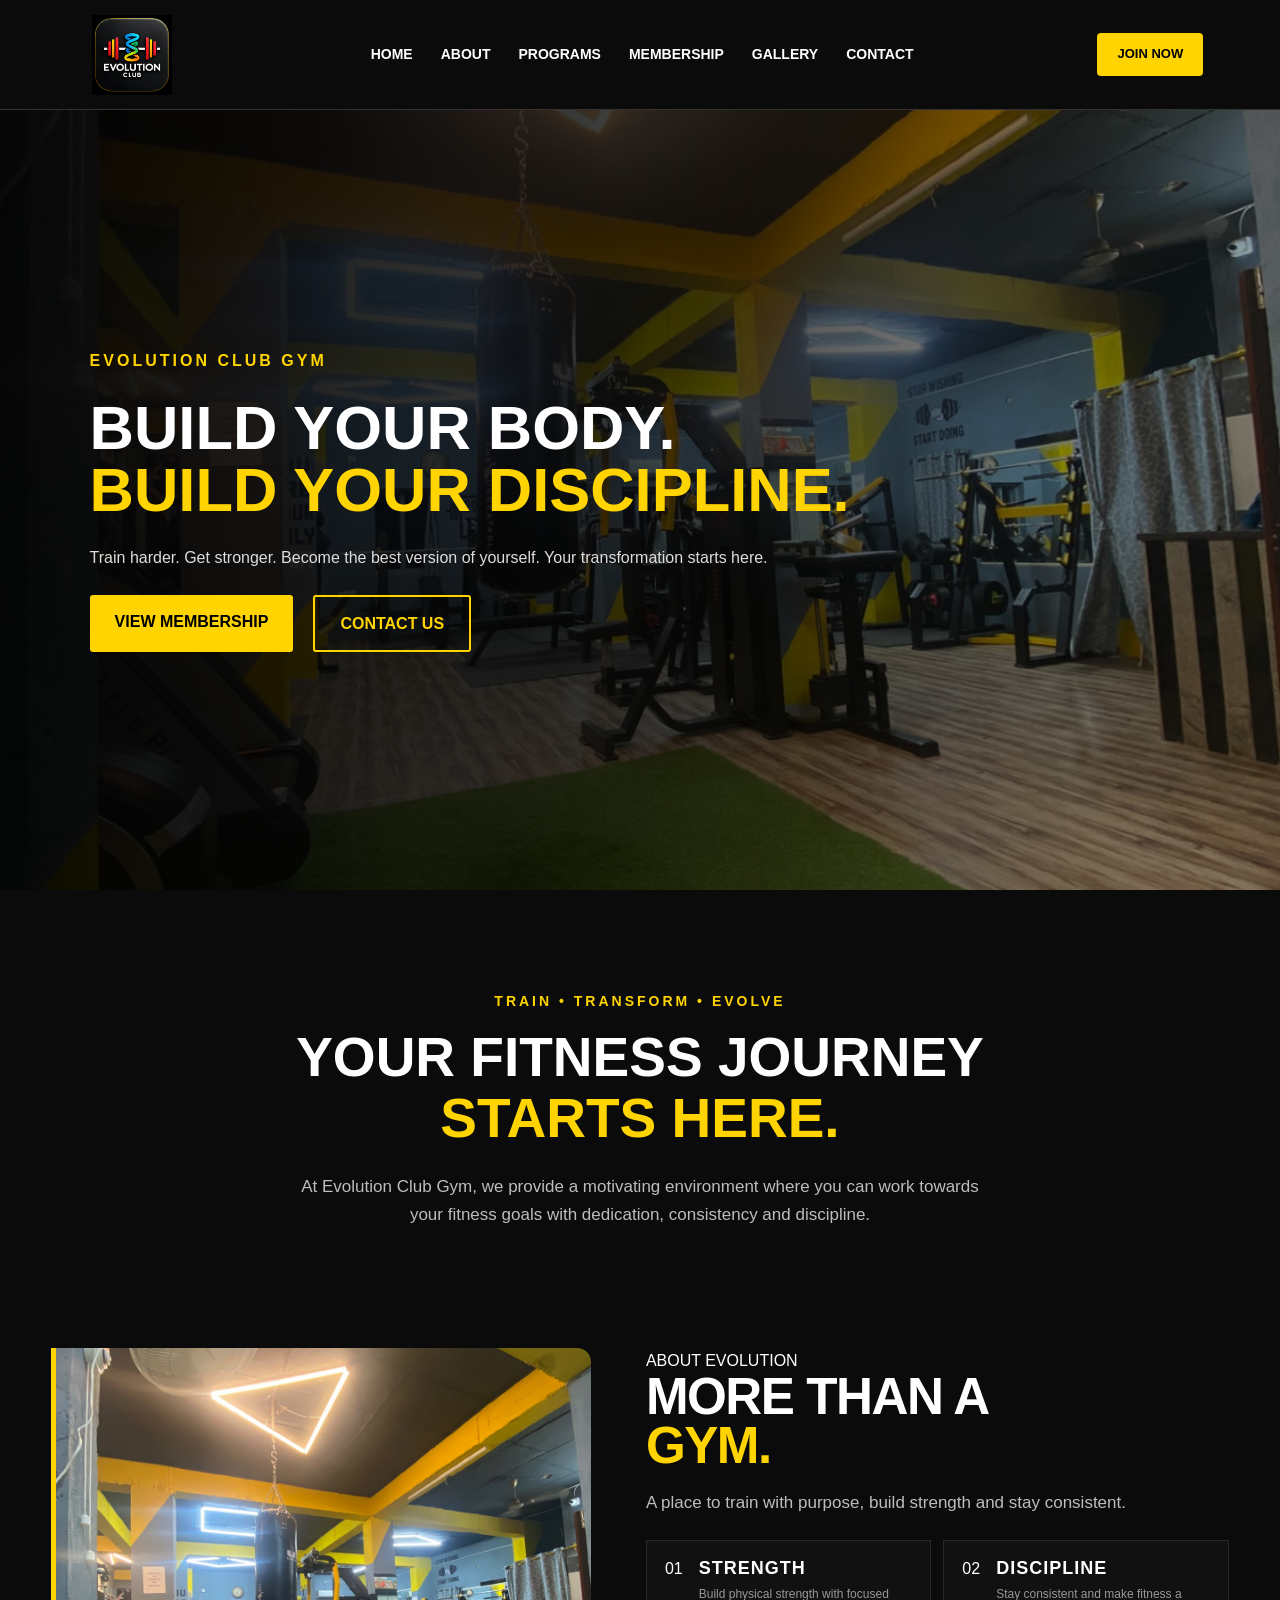
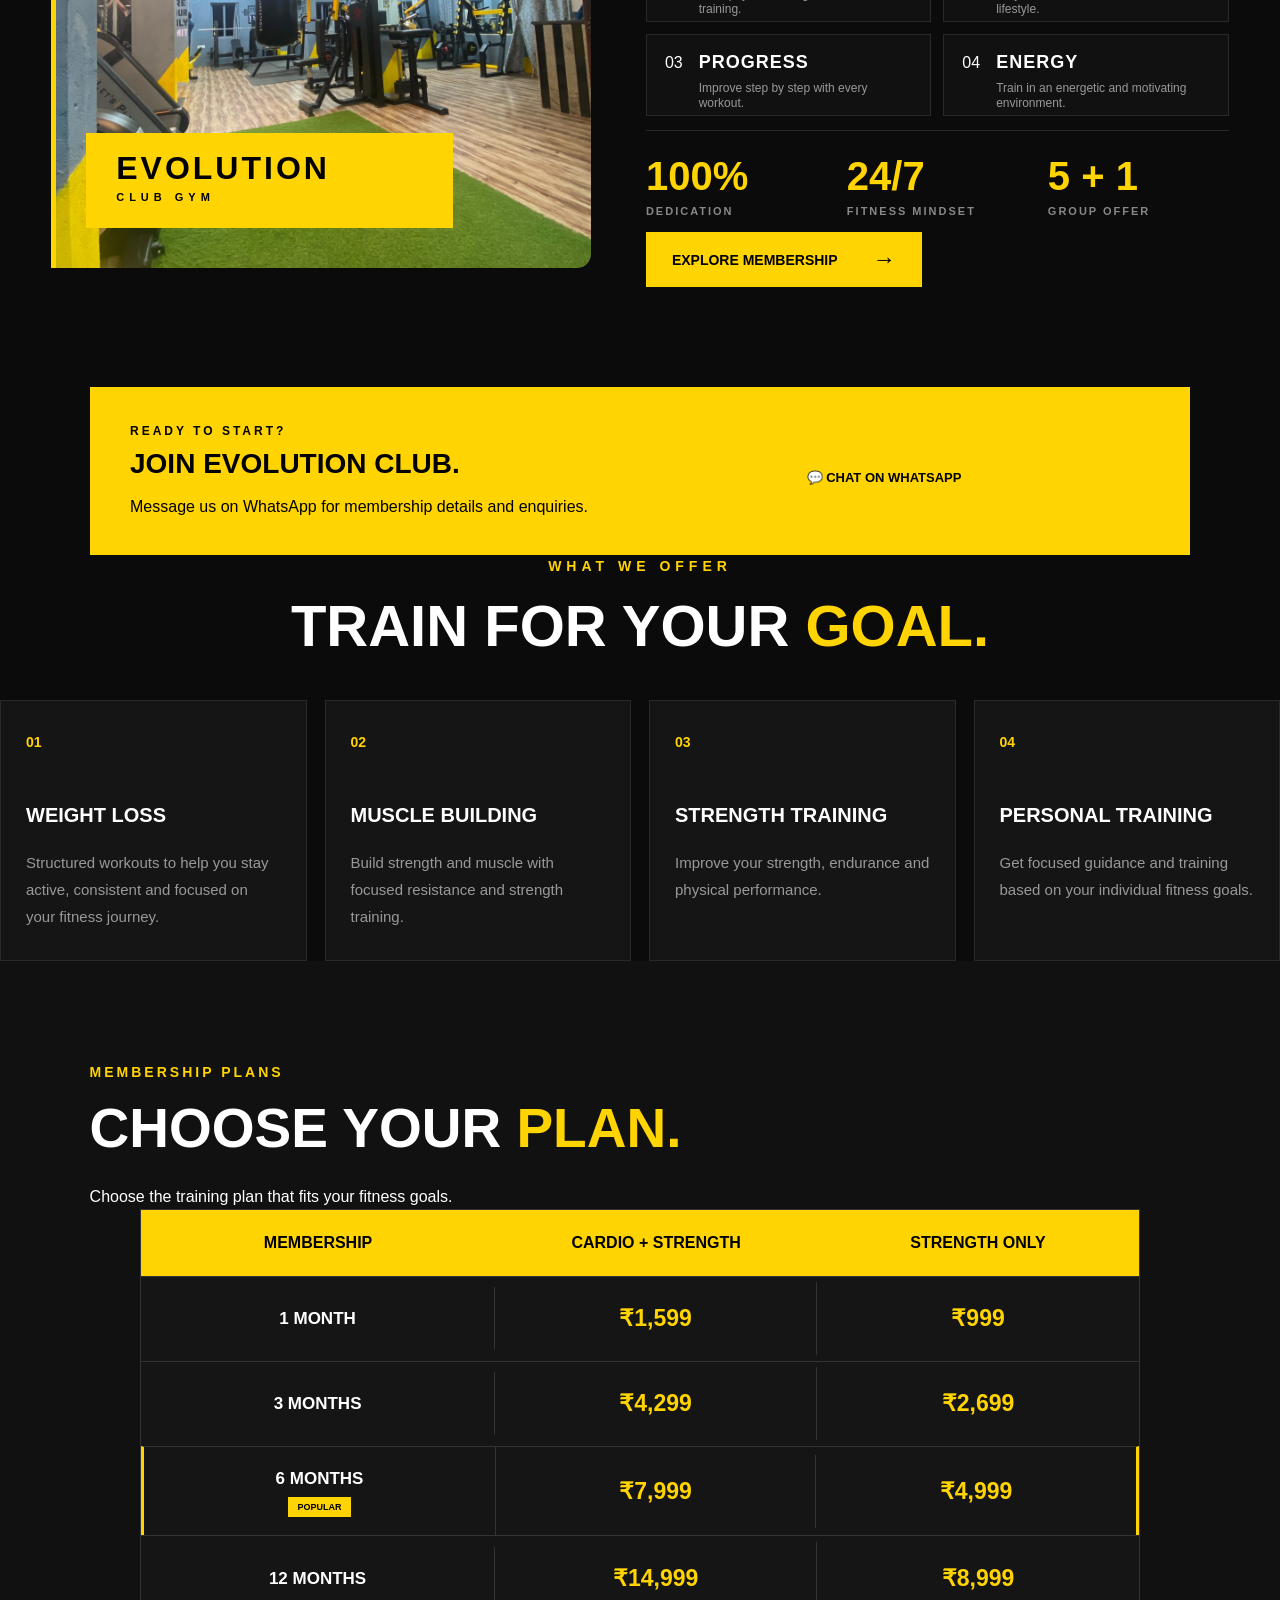
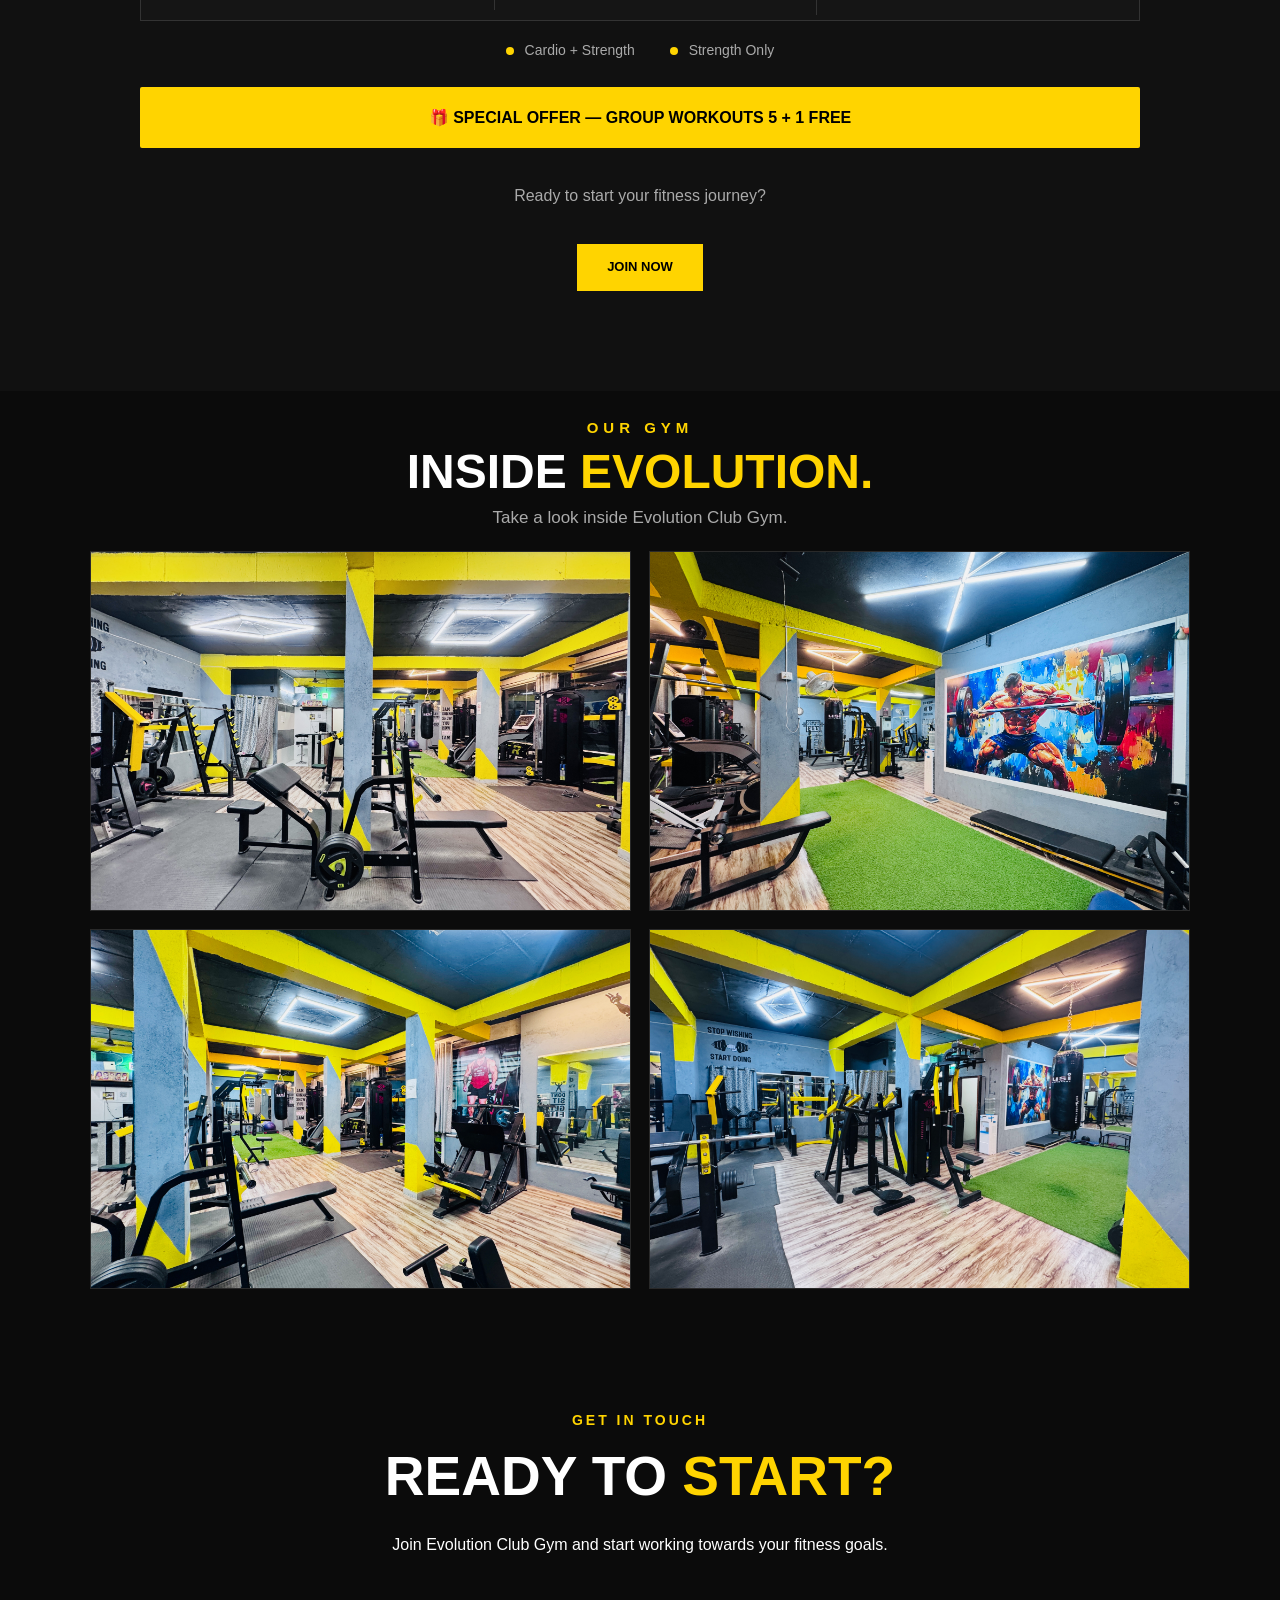
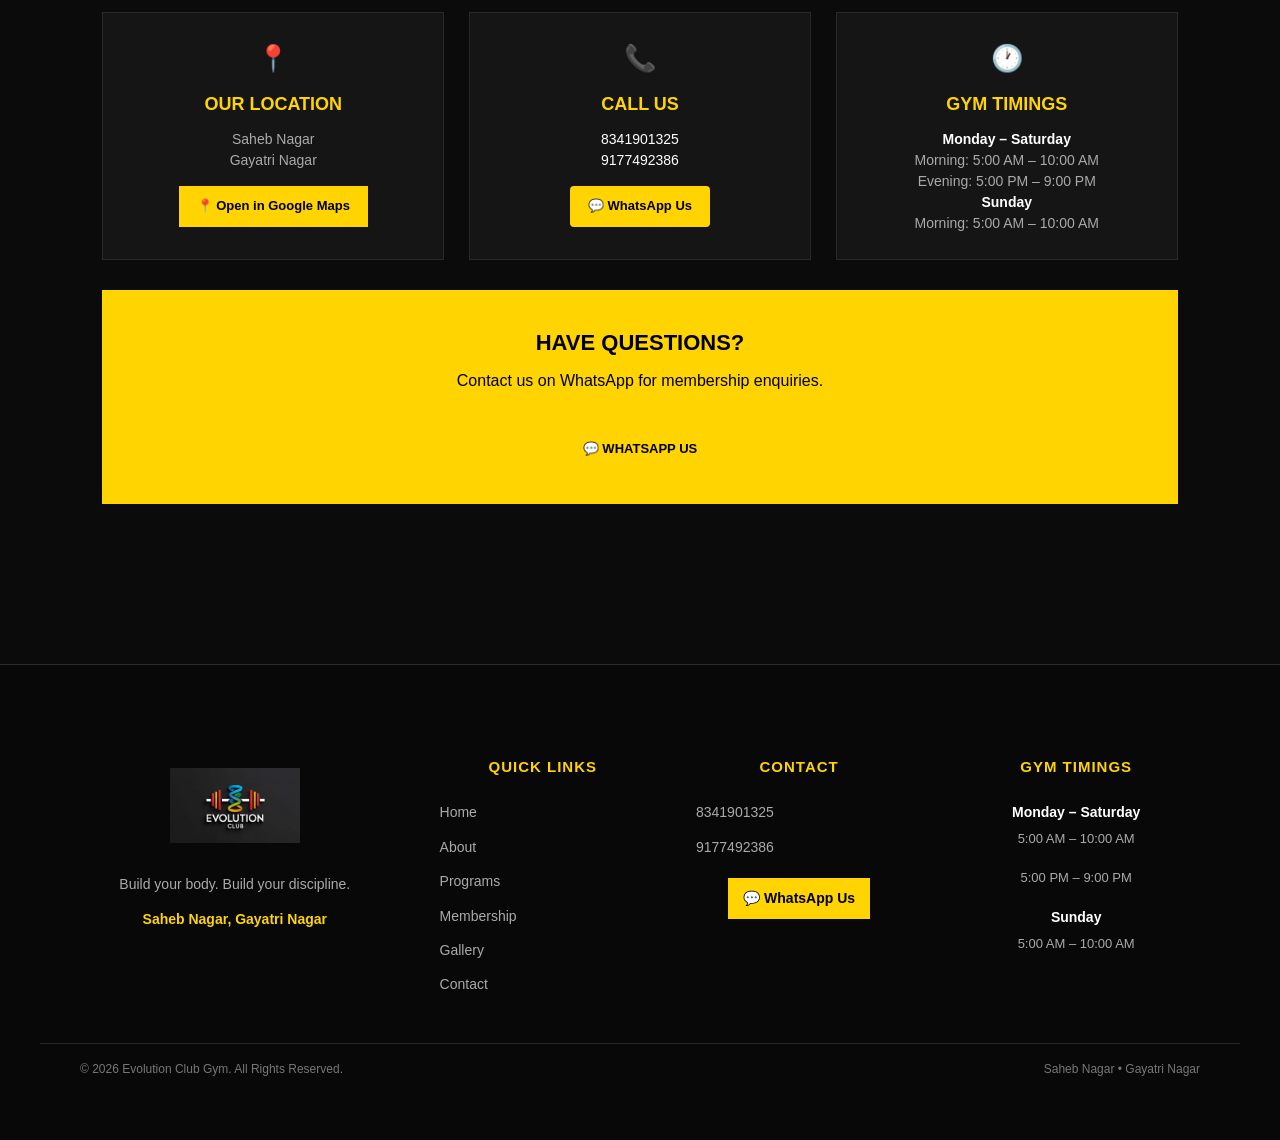
==== index.html @ 66c378cb "Update index.html" ====
<!DOCTYPE html>
<html lang="en">
<head>
    <meta charset="UTF-8">
    <meta name="viewport" content="width=device-width, initial-scale=1.0">

    <title>Evolution Club Gym | Saheb Nagar</title>

    <meta name="description"
          content="Evolution Club Gym in Saheb Nagar, Gayatri Nagar. Build your body, build your discipline. Join us for strength training, cardio and fitness.">

    <link rel="stylesheet" href="style.css">
</head>

<body>

    <!-- NAVBAR -->
    <header class="navbar">

        <div class="logo">
            <img src="images/logo1.png" alt="Evolution Club Gym Logo">
        </div>

        <nav>
            <a href="#home">Home</a>
            <a href="#about">About</a>
            <a href="#programs">Programs</a>
            <a href="#membership">Membership</a>
            <a href="#gallery">Gallery</a>
            <a href="#contact">Contact</a>
        </nav>

        <a href="#contact" class="nav-btn">JOIN NOW</a>

    </header>


    <!-- HERO SECTION -->
    <section id="home" class="hero">

        <div class="hero-content">

            <p class="small-title">
                EVOLUTION CLUB GYM
            </p>

            <h1>
                BUILD YOUR BODY.<br>
                <span>BUILD YOUR DISCIPLINE.</span>
            </h1>

            <p class="hero-text">
                Train harder. Get stronger. Become the best version of yourself.
                Your transformation starts here.
            </p>

            <div class="hero-buttons">

                <a href="#membership" class="btn primary">
                    VIEW MEMBERSHIP
                </a>

                <a href="#contact" class="btn secondary">
                    CONTACT US
                </a>

            </div>

        </div>

    </section>


    <!-- INTRO -->
    <section class="intro">

        <p class="section-tag">TRAIN • TRANSFORM • EVOLVE</p>

        <h2>
            YOUR FITNESS JOURNEY
            <span>STARTS HERE.</span>
        </h2>

        <p>
            At Evolution Club Gym, we provide a motivating environment
            where you can work towards your fitness goals with dedication,
            consistency and discipline.
        </p>

    </section>


  

<!-- =========================
     ABOUT SECTION
========================= -->

<section id="about" class="about">

    <div class="about-container">

        <!-- LEFT: IMAGE -->
        <div class="about-visual">

            <div class="about-image">
                <img src="images/gym.jpg" alt="Evolution Club Gym">
            </div>

            <div class="about-image-label">
                <span>EVOLUTION</span>
                <small>CLUB GYM</small>
            </div>

        </div>


        <!-- RIGHT: CONTENT -->
        <div class="about-content">

            <p class="about-tag">ABOUT EVOLUTION</p>

            <h2>
                MORE THAN A
                <span>GYM.</span>
            </h2>

            <p class="about-short-text">
    A place to train with purpose, build strength and stay consistent.
            </p>  

           


            <!-- FEATURES -->
            <div class="about-features">

                <div class="about-feature">
                    <span class="feature-number">01</span>

                    <div>
                        <h3>STRENGTH</h3>
                        <p>
                            Build physical strength with focused training.
                        </p>
                    </div>
                </div>


                <div class="about-feature">
                    <span class="feature-number">02</span>

                    <div>
                        <h3>DISCIPLINE</h3>
                        <p>
                            Stay consistent and make fitness a lifestyle.
                        </p>
                    </div>
                </div>


                <div class="about-feature">
                    <span class="feature-number">03</span>

                    <div>
                        <h3>PROGRESS</h3>
                        <p>
                            Improve step by step with every workout.
                        </p>
                    </div>
                </div>


                <div class="about-feature">
                    <span class="feature-number">04</span>

                    <div>
                        <h3>ENERGY</h3>
                        <p>
                            Train in an energetic and motivating environment.
                        </p>
                    </div>
                </div>

            </div>


            <!-- STATS -->
            <div class="about-stats">

                <div class="about-stat">
                    <strong>100%</strong>
                    <span>DEDICATION</span>
                </div>

                <div class="about-stat">
                    <strong>24/7</strong>
                    <span>FITNESS MINDSET</span>
                </div>

                <div class="about-stat">
                    <strong>5 + 1</strong>
                    <span>GROUP OFFER</span>
                </div>

            </div>


            <!-- BUTTON -->
            <a href="#membership" class="about-btn">
                EXPLORE MEMBERSHIP
                <span>→</span>
            </a>

        </div>

    </div>

</section>

    


    <!-- WHATSAPP CTA -->

    <div class="contact-whatsapp">

        <div>
            <p class="contact-small">READY TO START?</p>

            <h3>
                JOIN <span>EVOLUTION CLUB.</span>
            </h3>

            <p>
                Message us on WhatsApp for membership details and enquiries.
            </p>
        </div>

        <a
            href="https://wa.me/918341901325"
            target="_blank"
            class="whatsapp-btn">
            💬 CHAT ON WHATSAPP
        </a>

    </div>

</section>


    <!-- PROGRAMS -->
    <section class="programs" id="programs">

        <div class="section-heading">

            <p class="section-tag">WHAT WE OFFER</p>

            <h2>
                TRAIN FOR YOUR
                <span>GOAL.</span>
            </h2>

        </div>


        <div class="program-grid">

            <div class="program-card">
                <div class="number">01</div>
                <h3>WEIGHT LOSS</h3>
                <p>
                    Structured workouts to help you stay active,
                    consistent and focused on your fitness journey.
                </p>
            </div>


            <div class="program-card">
                <div class="number">02</div>
                <h3>MUSCLE BUILDING</h3>
                <p>
                    Build strength and muscle with focused resistance
                    and strength training.
                </p>
            </div>


            <div class="program-card">
                <div class="number">03</div>
                <h3>STRENGTH TRAINING</h3>
                <p>
                    Improve your strength, endurance and physical
                    performance.
                </p>
            </div>


            <div class="program-card">
                <div class="number">04</div>
                <h3>PERSONAL TRAINING</h3>
                <p>
                    Get focused guidance and training based on
                    your individual fitness goals.
                </p>
            </div>

        </div>
        </section>

    <section id="membership" class="membership">

    <div class="section-heading">
        <p class="section-tag">MEMBERSHIP PLANS</p>

        <h2>
            CHOOSE YOUR
            <span>PLAN.</span>
        </h2>

        <p>
            Choose the training plan that fits your fitness goals.
        </p>
    </div>


    <div class="pricing-box">

        <div class="pricing-header">
            <div>MEMBERSHIP</div>
            <div>CARDIO + STRENGTH</div>
            <div>STRENGTH ONLY</div>
        </div>


        <div class="pricing-row">
            <div>
                <strong>1 MONTH</strong>
            </div>

            <div>
                <span>₹1,599</span>
            </div>

            <div>
                <span>₹999</span>
            </div>
        </div>


        <div class="pricing-row">
            <div>
                <strong>3 MONTHS</strong>
            </div>

            <div>
                <span>₹4,299</span>
            </div>

            <div>
                <span>₹2,699</span>
            </div>
        </div>


        <div class="pricing-row popular-plan">

            <div>
                <strong>6 MONTHS</strong>
                <small>POPULAR</small>
            </div>

            <div>
                <span>₹7,999</span>
            </div>

            <div>
                <span>₹4,999</span>
            </div>

        </div>


        <div class="pricing-row">
            <div>
                <strong>12 MONTHS</strong>
            </div>

            <div>
                <span>₹14,999</span>
            </div>

            <div>
                <span>₹8,999</span>
            </div>
        </div>

    </div>


    <div class="pricing-labels">

        <div>
            <span class="yellow-dot"></span>
            Cardio + Strength
        </div>

        <div>
            <span class="yellow-dot"></span>
            Strength Only
        </div>

    </div>


    <div class="offer">
        🎁 SPECIAL OFFER — GROUP WORKOUTS <strong>5 + 1 FREE</strong>
    </div>


    <div class="membership-action">

        <p>
            Ready to start your fitness journey?
        </p>

        <a href="#contact" class="plan-btn">
            JOIN NOW
        </a>

    </div>

</section>


    <!-- GALLERY PLACEHOLDER -->
    <!-- =========================
     GALLERY
========================= -->

<section id="gallery" class="gallery">

    <div class="section-heading">
        <p class="section-tag">OUR GYM</p>

        <h2>
            INSIDE <span>EVOLUTION.</span>
        </h2>

        <p>
            Take a look inside Evolution Club Gym.
        </p>
    </div>

    <div class="gallery-grid">

        <div class="gallery-item gallery-large">
            <img src="images/gym2.jpg" alt="Evolution Club Gym interior">
            <div class="gallery-overlay">
                <span>EVOLUTION CLUB GYM</span>
            </div>
        </div>

        <div class="gallery-item">
            <img src="images/gym3.jpg" alt="Evolution Club Gym equipment">
            <div class="gallery-overlay">
                <span>TRAINING AREA</span>
            </div>
        </div>

        <div class="gallery-item">
            <img src="images/gym4.jpg" alt="Evolution Club Gym workout area">
            <div class="gallery-overlay">
                <span>WORKOUT AREA</span>
            </div>
        </div>

        <div class="gallery-item gallery-wide">
            <img src="images/gym5.jpg" alt="Evolution Club Gym facilities">
            <div class="gallery-overlay">
                <span>FITNESS SPACE</span>
            </div>
        </div>

    </div>

</section>


    <!-- CONTACT -->
    <!-- =========================
     CONTACT
========================= -->

<section id="contact" class="contact">

    <div class="section-heading">
        <p class="section-tag">GET IN TOUCH</p>

        <h2>
            READY TO
            <span>START?</span>
        </h2>

        <p>
            Join Evolution Club Gym and start working towards your fitness goals.
        </p>
    </div>

    <div class="contact-grid">

        <!-- LOCATION -->
        <div class="contact-card">
    <div class="contact-icon">📍</div>

    <h3>OUR LOCATION</h3>

    <p>
        Saheb Nagar<br>
        Gayatri Nagar
    </p>

    <a
        href="https://www.google.com/maps/search/?api=1&query=Evolution+Club+Gym+Saheb+Nagar+Gayatri+Nagar+Hyderabad"
        target="_blank"
        class="map-btn"
    >
        📍 Open in Google Maps
    </a>
</div>


        <!-- CALL US -->
        <div class="contact-card">
    <div class="contact-icon">📞</div>

    <h3>CALL US</h3>

    <p><a href="tel:8341901325">8341901325</a></p>
    <p><a href="tel:9177492386">9177492386</a></p>

    <a
        href="https://wa.me/918341901325?text=Hi%20Evolution%20Club%20Gym,%20I%20would%20like%20to%20know%20more%20about%20membership."
        class="whatsapp-btn"
        target="_blank"
    >
        💬 WhatsApp Us
    </a>
</div>


        <!-- GYM TIMINGS -->
        <div class="contact-card">
            <div class="contact-icon">🕐</div>

            <h3>GYM TIMINGS</h3>

            <p>
                <strong>Monday – Saturday</strong><br>
                Morning: 5:00 AM – 10:00 AM<br>
                Evening: 5:00 PM – 9:00 PM
            </p>

            <p>
                <strong>Sunday</strong><br>
                Morning: 5:00 AM – 10:00 AM
            </p>
        </div>

    </div>


    <!-- WHATSAPP -->
    <div class="whatsapp-box">

        <h3>HAVE QUESTIONS?</h3>

        <p>
            Contact us on WhatsApp for membership enquiries.
        </p>

        <a
            href="https://wa.me/918341901325"
            target="_blank"
            class="whatsapp-btn">
            💬 WHATSAPP US
        </a>

    </div>

</section>



    <!-- Bottom Footer -->
    <footer class="site-footer">

    <div class="footer-main">

        <!-- Gym Info -->
        <div class="footer-brand">
            <img src="images/logo.jpeg" alt="Evolution Club Gym Logo">

            <p>
                Build your body. Build your discipline.
            </p>

            <p class="footer-location">
                Saheb Nagar, Gayatri Nagar
            </p>
        </div>


        <!-- Quick Links -->
        <div class="footer-links">
            <h3>QUICK LINKS</h3>

            <a href="#home">Home</a>
            <a href="#about">About</a>
            <a href="#programs">Programs</a>
            <a href="#membership">Membership</a>
            <a href="#gallery">Gallery</a>
            <a href="#contact">Contact</a>
        </div>


        <!-- Contact -->
        <div class="footer-contact">
            <h3>CONTACT</h3>

            <a href="tel:8341901325">8341901325</a>
            <a href="tel:9177492386">9177492386</a>

            <a
                href="https://wa.me/918341901325"
                target="_blank"
                class="footer-whatsapp"
            >
                💬 WhatsApp Us
            </a>
        </div>


        <!-- Timings -->
        <div class="footer-timings">
            <h3>GYM TIMINGS</h3>

            <strong>Monday – Saturday</strong>
            <p>5:00 AM – 10:00 AM</p>
            <p>5:00 PM – 9:00 PM</p>

            <strong>Sunday</strong>
            <p>5:00 AM – 10:00 AM</p>
        </div>

    </div>


    <!-- Bottom Footer -->
    <div class="footer-bottom">

        <p>
            © 2026 Evolution Club Gym. All Rights Reserved.
        </p>

        <p>
            Saheb Nagar • Gayatri Nagar
        </p>

    </div>

</footer>

</footer>


</body>
</html>
---- style.css ----
/* =========================
   EVOLUTION CLUB GYM
   BLACK + YELLOW THEME
========================= */
html {
    scroll-behavior: smooth;
}



* {
    margin: 0;
    padding: 0;
    box-sizing: border-box;
}

html {
    scroll-behavior: smooth;
}

body {
    font-family: Arial, Helvetica, sans-serif;
    background: #0b0b0b;
    color: #ffffff;
    line-height: 1.6;
}

a {
    text-decoration: none;
    color: inherit;
}

img {
    max-width: 100%;
    display: block;
}


/* =========================
   NAVBAR
========================= */

.navbar {
    position: sticky;
    top: 0;
    z-index: 1000;

    min-height: 80px;
    padding: 10px 6%;

    display: flex;
    align-items: center;
    justify-content: space-between;

    background: rgba(8, 8, 8, 0.96);
    border-bottom: 1px solid #333;

    background: #0b0b0b;
    z-index: 1000;
}

.logo img {
    width: 110px;
    height: 80px;
    object-fit: contain;
    display: block;
}

.navbar {
    height: 110px;
}

.nav-logo {
    display: flex;
    align-items: center;
}

.navbar nav {
    display: flex;
    gap: 28px;
}

.navbar nav a {
    font-size: 14px;
    font-weight: 700;
    text-transform: uppercase;
    transition: 0.3s;
}

.navbar nav a:hover {
    color: #ffd400;
}

.nav-btn {
    background: #ffd400;
    color: #000;
    padding: 11px 20px;
    border-radius: 4px;
    font-weight: 800;
    font-size: 13px;

    transition: 0.3s;
}

.nav-btn:hover {
    background: #ffffff;
    transform: translateY(-2px);
}


/* =========================
   HERO
========================= */

.hero {
    min-height: 650px;

    display: flex;
    align-items: center;

    padding: 80px 7%;

    background:
        linear-gradient(
            90deg,
            rgba(0,0,0,0.95) 0%,
            rgba(0,0,0,0.78) 45%,
            rgba(0,0,0,0.35) 100%
        ),
        url("images/gym.jpg");

    background-size: cover;
    background-position: center;
}

.hero-content {
    max-width: 700px;
    
}

.small-title,
.section-tag {
    color: #ffd400;
    font-size: 14px;
    font-weight: 800;
    letter-spacing: 3px;
    margin-bottom: 15px;
}

.hero h1 {
    font-size: clamp(45px, 7vw, 85px);
    line-height: 0.98;
    font-weight: 900;
    text-transform: uppercase;
}

.hero h1 span {
    color: #ffd400;
}

.hero-text {
    max-width: 580px;
    margin: 25px 0 30px;

    color: #dddddd;
    font-size: 18px;
}

.hero-buttons {
    display: flex;
    gap: 15px;
    flex-wrap: wrap;
}

.btn {
    display: inline-block;
    padding: 14px 25px;
    font-weight: 800;
    border-radius: 3px;
    transition: 0.3s;
}

.primary {
    background: #ffd400;
    color: #000;
}

.primary:hover {
    background: #fff;
    transform: translateY(-3px);
}

.secondary {
    border: 2px solid #ffd400;
    color: #ffd400;
}

.secondary:hover {
    background: #ffd400;
    color: #000;
}


/* =========================
   INTRO
========================= */

.intro {
    text-align: center;
    max-width: 850px;
    margin: auto;
    padding: 100px 25px;
}

.intro h2,
.section-heading h2,
.about-content h2 {
    font-size: clamp(32px, 5vw, 55px);
    line-height: 1.1;
    text-transform: uppercase;
    margin-bottom: 25px;
}

.intro h2 span,
.section-heading h2 span,
.about-content h2 span {
    color: #ffd400;
}

.intro > p:last-child {
    color: #bdbdbd;
    max-width: 700px;
    margin: auto;
    font-size: 17px;
}




/* =====================================================
   ABOUT SECTION - CLEAN VERSION
===================================================== */

#about {
    background: #0b0b0b;
    padding: 70px 0 80px;
    scroll-margin-top: 150px;
}

#about .about-container {
    width: min(1400px, 90%);
    margin: 0 auto;

    display: grid;
    grid-template-columns: 0.95fr 1.05fr;
    gap: 70px;

    align-items: start;
}


/* =========================
   LEFT IMAGE
========================= */

#about .about-visual {
    width: 100%;
    margin: 0;
    padding: 0;
}

#about .about-image {
    position: relative;

    width: 100%;
    height: 560px;

    overflow: hidden;

    border-left: 7px solid #ffd400;
    border-radius: 0 12px 12px 0;
}

#about .about-image img {
    width: 100%;
    height: 100%;

    display: block;

    object-fit: cover;
    object-position: center;
}


/* Yellow image label */

#about .about-image-label {
    position: absolute;

    left: 45px;
    bottom: 45px;

    width: calc(100% - 90px);

    padding: 30px 38px;

    background: #ffd400;
    color: #000;

    box-sizing: border-box;
}

#about .about-image-label span {
    display: block;

    font-size: 42px;
    line-height: 1;
    font-weight: 900;
    letter-spacing: 3px;
}

#about .about-image-label small {
    display: block;

    margin-top: 14px;

    font-size: 18px;
    font-weight: 800;
    letter-spacing: 7px;
}


/* =========================
   RIGHT CONTENT
========================= */

#about .about-content {
    margin: 0;
    padding: 0;
}

#about .section-tag {
    margin: 0 0 14px;

    color: #ffffff;

    font-size: 20px;
    line-height: 1.3;
    font-weight: 500;

    letter-spacing: 0;
}

#about .about-content h2 {
    margin: 0 0 35px;

    color: #ffffff;

    font-size: clamp(55px, 5vw, 82px);
    line-height: 0.95;
    font-weight: 900;

    letter-spacing: -2px;
}

#about .about-content h2 span {
    display: block;
    color: #ffd400;
}


/* =========================
   PARAGRAPHS
========================= */

#about .about-intro,
#about .about-text {
    margin: 0;

    color: #eeeeee;

    font-size: 19px;
    line-height: 1.75;
    font-weight: 400;
}

#about .about-text {
    margin-top: 24px;
}


/* =========================
   FEATURE CARDS
========================= */

#about .about-features {
    margin-top: 38px;

    display: grid;
    grid-template-columns: repeat(2, 1fr);
    gap: 20px;
}

#about .about-feature {
    min-height: 145px;

    padding: 28px;

    box-sizing: border-box;

    background: #111111;
    border: 1px solid #292929;

    display: flex;
    gap: 22px;

    align-items: flex-start;
}

#about .feature-icon {
    flex-shrink: 0;

    color: #ffd400;

    font-size: 18px;
    font-weight: 800;
}

#about .about-feature h3 {
    margin: 0 0 12px;

    color: #ffffff;

    font-size: 22px;
    font-weight: 900;
    letter-spacing: 1px;
}

#about .about-feature p {
    margin: 0;

    color: #999999;

    font-size: 16px;
    line-height: 1.6;
}


/* =========================
   STATS
========================= */

#about .about-stats {
    margin-top: 45px;
    padding-top: 35px;

    border-top: 1px solid #292929;

    display: grid;
    grid-template-columns: repeat(3, 1fr);
    gap: 25px;
}

#about .about-stat {
    text-align: left;
}

#about .about-stat strong {
    display: block;

    color: #ffd400;

    font-size: 48px;
    line-height: 1;
    font-weight: 900;
}

#about .about-stat span {
    display: block;

    margin-top: 10px;

    color: #888888;

    font-size: 13px;
    font-weight: 800;

    letter-spacing: 3px;
}


/* =========================
   BUTTON
========================= */

#about .about-btn {
    display: inline-flex;

    align-items: center;
    justify-content: space-between;

    gap: 45px;

    margin-top: 42px;

    padding: 20px 30px;

    background: #ffd400;
    color: #000;

    text-decoration: none;

    font-size: 17px;
    font-weight: 900;

    transition: 0.3s;
}

#about .about-btn span {
    font-size: 26px;
}

#about .about-btn:hover {
    background: #ffffff;
    transform: translateY(-2px);
}


/* =====================================================
   MOBILE
===================================================== */

@media (max-width: 900px) {

    #about {
        padding: 55px 0 65px;
        scroll-margin-top: 100px;
    }

    #about .about-container {
        width: 90%;

        grid-template-columns: 1fr;
        gap: 45px;
    }

    #about .about-image {
        height: 480px;
    }

    #about .about-content h2 {
        font-size: 55px;
    }

    #about .about-features {
        grid-template-columns: 1fr;
    }

    #about .about-stats {
        grid-template-columns: repeat(3, 1fr);
    }
}


/* =====================================================
   SMALL MOBILE
===================================================== */

@media (max-width: 600px) {

    #about {
        padding: 45px 0 55px;
    }

    #about .about-container {
        width: 92%;
    }

    #about .about-image {
        height: 400px;
    }

    #about .about-image-label {
        left: 20px;
        bottom: 20px;
        width: calc(100% - 40px);
        padding: 22px;
    }

    #about .about-image-label span {
        font-size: 28px;
    }

    #about .about-image-label small {
        font-size: 13px;
        letter-spacing: 4px;
    }

    #about .about-content h2 {
        font-size: 43px;
    }

    #about .about-intro,
    #about .about-text {
        font-size: 17px;
        line-height: 1.65;
    }

    #about .about-stats {
        gap: 12px;
    }

    #about .about-stat strong {
        font-size: 32px;
    }

    #about .about-stat span {
        font-size: 10px;
        letter-spacing: 1px;
    }
}

/* SECTION ANCHOR POSITIONS */

#home,
#about,
#programs,
#membership,
#gallery,
#contact {
    scroll-margin-top: 110px;
}


   PROGRAMS
========================= */

/* =========================
   PROGRAMS SECTION
========================= */

.programs {
    padding: 85px 7%;
    background: #0b0b0b;
}

/* Heading */
.programs .section-heading {
    text-align: center;
    max-width: 800px;
    margin: 0 auto 45px;
}

.programs .section-tag {
    color: #ffd400;
    font-size: 14px;
    font-weight: 900;
    letter-spacing: 5px;
    margin-bottom: 20px;
}

.programs .section-heading h2 {
    font-size: 58px;
    line-height: 1;
    margin: 0;
    color: #fff;
}

.programs .section-heading h2 span {
    color: #ffd400;
}

/* Program Cards */
.program-grid {
    display: grid;
    grid-template-columns: repeat(4, 1fr);
    gap: 18px;
    max-width: 1400px;
    margin: 0 auto;
}

.program-card {
    position: relative;
    min-height: 250px;
    padding: 30px 25px;

    background: #151515;
    border: 1px solid #292929;

    transition: all 0.3s ease;
}

/* Yellow top line */
.program-card::before {
    content: "";
    position: absolute;
    top: 0;
    left: 0;
    width: 0;
    height: 3px;
    background: #ffd400;
    transition: width 0.3s ease;
}

.program-card:hover::before {
    width: 100%;
}

.program-card:hover {
    border-color: #ffd400;
    transform: translateY(-6px);
}

/* Number */
.program-card .number {
    color: #ffd400;
    font-size: 14px;
    font-weight: 900;
    margin-bottom: 45px;
}

/* Title */
.program-card h3 {
    color: #fff;
    font-size: 20px;
    font-weight: 900;
    margin-bottom: 18px;
}

/* Description */
.program-card p {
    color: #999;
    font-size: 15px;
    line-height: 1.8;
    margin: 0;
}


/* =========================
   TABLET
========================= */

@media (max-width: 1000px) {

    .program-grid {
        grid-template-columns: repeat(2, 1fr);
    }

    .programs .section-heading h2 {
        font-size: 48px;
    }
}


/* =========================
   MOBILE
========================= */

@media (max-width: 600px) {

    .programs {
        padding: 65px 5%;
    }

    .programs .section-heading {
        margin-bottom: 35px;
    }

    .programs .section-heading h2 {
        font-size: 38px;
    }

    .program-grid {
        grid-template-columns: 1fr;
        gap: 15px;
    }

    .program-card {
        min-height: auto;
        padding: 25px 22px;
    }

    .program-card .number {
        margin-bottom: 25px;
    }
}


/* =========================
   MEMBERSHIP
========================= */

.membership {
    padding: 100px 7%;
    background: #111111;
}

.price-table {
    max-width: 1000px;
    margin: auto;

    border: 1px solid #444;
}

.price-header,
.price-row {
    display: grid;
    grid-template-columns: 1.2fr 1fr 1fr;
    align-items: center;
}

.price-header {
    background: #ffd400;
    color: #000;
    font-weight: 900;
}

.price-header span,
.price-row span,
.price-row strong {
    padding: 18px;
    text-align: center;
}

.price-row {
    border-top: 1px solid #333;
    background: #151515;
}

.price-row strong {
    color: #ffd400;
}

.price-row:hover {
    background: #1d1d1d;
}

.offer {
    max-width: 1000px;
    margin: 25px auto 0;

    padding: 18px;

    text-align: center;
    font-weight: 900;

    background: #ffd400;
    color: #000;
}


/* =========================
   GALLERY
========================= */

.gallery {
    padding: 100px 7%;
    background: #0b0b0b;
}

.gallery-main {
    max-width: 1100px;
    margin: auto;
}

.gallery-main img {
    width: 100%;
    height: 550px;
    object-fit: cover;

    border: 3px solid #ffd400;
}

.gallery-note {
    text-align: center;
    color: #888;
    margin-top: 18px;
}


/* =========================
   CONTACT
========================= */

.contact {
    padding: 100px 7%;
    background: #111111;
}

.contact-grid {
    display: grid;
    grid-template-columns: repeat(3, 1fr);
    gap: 20px;

    max-width: 1100px;
    margin: auto;
}

.contact-card {
    padding: 35px 25px;

    background: #181818;
    border-top: 3px solid #ffd400;
}

.contact-card h3 {
    color: #ffd400;
    margin-bottom: 15px;
}

.contact-card p {
    color: #ccc;
}

.contact-card a {
    transition: 0.3s;
}

.contact-card a:hover {
    color: #ffd400;
}

.whatsapp-btn {
    display: block;
    width: fit-content;

    margin: 40px auto 0;

    padding: 15px 30px;

    background: #ffd400;
    color: #000;

    font-weight: 900;
    border-radius: 4px;

    transition: 0.3s;
}

.whatsapp-btn:hover {
    background: #fff;
    transform: translateY(-3px);
}


/* =========================
   FOOTER
========================= */

footer {
    padding: 45px 20px;
    text-align: center;

    background: #050505;
    border-top: 1px solid #292929;
}

footer img {
    width: 110px;
    margin: 0 auto 15px;
}

footer p {
    color: #888;
    font-size: 13px;
    margin-top: 8px;
}


/* =========================
   MOBILE
========================= */

@media (max-width: 900px) {

    .navbar {
        flex-wrap: wrap;
        gap: 15px;
    }

    .navbar nav {
        order: 3;
        width: 100%;

        justify-content: center;
        flex-wrap: wrap;
        gap: 15px;
    }

    .program-grid {
        grid-template-columns: 1fr 1fr;
    }

    .about {
        grid-template-columns: 1fr;
    }

    .contact-grid {
        grid-template-columns: 1fr;
    }
}


@media (max-width: 600px) {

    .navbar {
        padding: 10px 5%;
    }

    .logo img {
        width: 100px;
    }

    .nav-btn {
        padding: 9px 14px;
        font-size: 11px;
    }

    .hero {
        min-height: 600px;
        padding: 70px 6%;
        background-position: center;
    }

    .hero h1 {
        font-size: 48px;
    }

    .hero-text {
        font-size: 16px;
    }

    .intro,
    .about,
    .programs,
    .membership,
    .gallery,
    .contact {
        padding: 70px 6%;
    }

    .program-grid {
        grid-template-columns: 1fr;
    }

    .features {
        grid-template-columns: 1fr;
    }

    .price-header,
    .price-row {
        grid-template-columns: 1fr 1fr 1fr;
    }

    .price-header span,
    .price-row span,
    .price-row strong {
        padding: 12px 5px;
        font-size: 12px;
    }

    .gallery-main img {
        height: 350px;
    }
}
/* =========================
   MEMBERSHIP CARDS
========================= */

.membership-grid {
    max-width: 1150px;
    margin: 0 auto;

    display: grid;
    grid-template-columns: repeat(4, 1fr);
    gap: 20px;
}

.membership-card {
    position: relative;

    padding: 35px 25px;

    background: #151515;
    border: 1px solid #333;

    text-align: center;

    transition: 0.35s;
}

.membership-card:hover {
    transform: translateY(-8px);
    border-color: #ffd400;
    box-shadow: 0 15px 40px rgba(255, 212, 0, 0.12);
}

.membership-card.featured {
    border: 2px solid #ffd400;
}

.popular {
    position: absolute;
    top: 0;
    left: 50%;
    transform: translate(-50%, -50%);

    padding: 7px 18px;

    background: #ffd400;
    color: #000;

    font-size: 11px;
    font-weight: 900;
}

.plan-duration {
    color: #ffd400;
    font-size: 16px;
    font-weight: 900;
    letter-spacing: 1px;

    margin-bottom: 15px;
}

.membership-card h3 {
    font-size: 38px;
    color: #fff;
    margin-bottom: 5px;
}

.plan-type {
    color: #888;
    font-size: 11px;
    font-weight: 700;
}

.plan-divider {
    height: 1px;
    background: #333;
    margin: 25px 0;
}

.membership-card > p:not(.plan-type) {
    color: #ccc;
    font-size: 14px;
    margin: 10px 0;
}

.plan-btn {
    display: inline-block;

    margin-top: 20px;

    padding: 11px 25px;

    background: #ffd400;
    color: #000;

    font-size: 13px;
    font-weight: 900;

    transition: 0.3s;
}

.plan-btn:hover {
    background: #fff;
}


/* =========================
   STRENGTH PLANS
========================= */

.strength-title {
    max-width: 1150px;
    margin: 65px auto 20px;

    text-align: center;
}

.strength-title h3 {
    color: #ffd400;
    font-size: 22px;
    letter-spacing: 1px;
}

.strength-prices {
    max-width: 900px;
    margin: auto;

    display: grid;
    grid-template-columns: repeat(4, 1fr);

    border: 1px solid #333;
}

.strength-prices div {
    padding: 20px;
    text-align: center;

    background: #151515;

    border-right: 1px solid #333;
}

.strength-prices div:last-child {
    border-right: none;
}

.strength-prices span {
    display: block;

    color: #aaa;

    font-size: 12px;
    font-weight: 700;

    margin-bottom: 8px;
}

.strength-prices strong {
    color: #ffd400;
    font-size: 22px;
}


/* =========================
   OFFER
========================= */

.membership .offer {
    max-width: 900px;
    margin: 30px auto 0;

    background: #ffd400;
    color: #000;

    padding: 18px;

    text-align: center;
    font-weight: 900;

    border-radius: 2px;
}


/* =========================
   MEMBERSHIP MOBILE
========================= */

@media (max-width: 1000px) {

    .membership-grid {
        grid-template-columns: 1fr 1fr;
    }

    .strength-prices {
        grid-template-columns: 1fr 1fr;
    }

    .strength-prices div:nth-child(2) {
        border-right: none;
    }

    .strength-prices div {
        border-bottom: 1px solid #333;
    }
}


@media (max-width: 600px) {

    .membership-grid {
        grid-template-columns: 1fr;
        max-width: 400px;
    }

    .membership-card {
        padding: 35px 25px;
    }

    .strength-prices {
        grid-template-columns: 1fr 1fr;
    }

    .strength-prices div {
        padding: 15px 8px;
    }

    .strength-prices strong {
        font-size: 19px;
    }

    .membership .offer {
        font-size: 13px;
    }
}
/* =========================
   NEW MEMBERSHIP PRICING
========================= */

.pricing-box {
    max-width: 1000px;
    margin: 0 auto;

    border: 1px solid #333;
    overflow: hidden;

    background: #151515;
}

.pricing-header,
.pricing-row {
    display: grid;
    grid-template-columns: 1.1fr 1fr 1fr;
    align-items: center;
}

.pricing-header {
    background: #ffd400;
    color: #000;

    font-weight: 900;
    text-align: center;
}

.pricing-header div {
    padding: 20px 15px;
}

.pricing-row {
    min-height: 85px;
    border-top: 1px solid #333;
}

.pricing-row > div {
    text-align: center;
    padding: 18px;
}

.pricing-row > div:not(:last-child) {
    border-right: 1px solid #333;
}

.pricing-row strong {
    font-size: 17px;
}

.pricing-row span {
    color: #ffd400;
    font-size: 23px;
    font-weight: 900;
}

.pricing-row:hover {
    background: #1e1e1e;
}


/* POPULAR PLAN */

.popular-plan {
    border-left: 3px solid #ffd400;
    border-right: 3px solid #ffd400;
}

.popular-plan small {
    display: block;

    width: fit-content;
    margin: 5px auto 0;

    padding: 3px 9px;

    background: #ffd400;
    color: #000;

    font-size: 9px;
    font-weight: 900;
}


/* PLAN LABELS */

.pricing-labels {
    max-width: 1000px;
    margin: 18px auto;

    display: flex;
    justify-content: center;
    gap: 35px;

    color: #aaa;
    font-size: 14px;
}

.yellow-dot {
    display: inline-block;

    width: 8px;
    height: 8px;

    margin-right: 7px;

    border-radius: 50%;
    background: #ffd400;
}


/* OFFER */

.membership .offer {
    max-width: 1000px;
    margin: 25px auto 0;

    padding: 18px;

    text-align: center;

    background: #ffd400;
    color: #000;

    font-weight: 900;
}


/* JOIN AREA */

.membership-action {
    text-align: center;
    margin-top: 35px;
}

.membership-action p {
    color: #aaa;
    margin-bottom: 15px;
}

.membership-action .plan-btn {
    display: inline-block;

    padding: 13px 30px;

    background: #ffd400;
    color: #000;

    font-weight: 900;

    transition: 0.3s;
}

.membership-action .plan-btn:hover {
    background: #fff;
    transform: translateY(-3px);
}


/* MOBILE */

@media (max-width: 600px) {

    .pricing-header,
    .pricing-row {
        grid-template-columns: 1fr 1fr 1fr;
    }

    .pricing-header div {
        padding: 14px 5px;
        font-size: 10px;
    }

    .pricing-row {
        min-height: 75px;
    }

    .pricing-row > div {
        padding: 12px 5px;
    }

    .pricing-row strong {
        font-size: 12px;
    }

    .pricing-row span {
        font-size: 16px;
    }

    .popular-plan small {
        font-size: 7px;
    }

    .pricing-labels {
        gap: 15px;
        font-size: 11px;
    }

    .membership .offer {
        font-size: 12px;
    }
}
/* =========================
   GALLERY
========================= */

.gallery {
    padding: 90px 8%;
    background: #0b0b0b;
}

.gallery-grid {
    max-width: 1100px;
    margin: 45px auto 0;

    display: grid;
    grid-template-columns: repeat(2, 1fr);
    gap: 25px;
}

.gallery-item {
    overflow: hidden;
    background: #151515;
    border: 1px solid #222;
}

.gallery-item img {
    width: 100%;
    height: 450px;
    object-fit: cover;
    display: block;

    transition: transform 0.5s ease;
}

.gallery-item:hover img {
    transform: scale(1.04);
}

/* MOBILE */

@media (max-width: 700px) {

    .gallery {
        padding: 65px 5%;
    }

    .gallery-grid {
        grid-template-columns: 1fr;
        gap: 18px;
        margin-top: 30px;
    }

    .gallery-item img {
        height: 350px;
    }

}
/* =========================
   CONTACT
========================= */

.contact {
    padding: 90px 8%;
    background: #111;
}

.contact-grid {
    max-width: 1100px;
    margin: 45px auto 0;

    display: grid;
    grid-template-columns: repeat(3, 1fr);
    gap: 25px;
}

.contact-card {
    background: #181818;
    border: 1px solid #292929;

    padding: 35px 25px;
    text-align: center;

    transition: 0.3s;
}

.contact-card:hover {
    border-color: #ffd400;
    transform: translateY(-5px);
}

.contact-icon {
    font-size: 30px;
    margin-bottom: 15px;
}

.contact-card h3 {
    color: #ffd400;
    font-size: 18px;
    margin-bottom: 15px;
}

.contact-card p {
    color: #ccc;
    line-height: 1.8;
    font-size: 14px;
}

.contact-card strong {
    color: #fff;
}

.contact-btn {
    display: inline-block;
    margin-top: 18px;
    padding: 10px 22px;

    background: #ffd400;
    color: #000;

    font-size: 13px;
    font-weight: 900;

    transition: 0.3s;
}

.contact-btn:hover {
    background: #fff;
}


/* =========================
   WHATSAPP BOX
========================= */

.whatsapp-box {
    max-width: 1100px;
    margin: 30px auto 0;

    padding: 35px;
    text-align: center;

    background: #ffd400;
    color: #000;
}

.whatsapp-box h3 {
    font-size: 22px;
    margin-bottom: 8px;
}

.whatsapp-box p {
    margin-bottom: 20px;
}

.whatsapp-btn {
    display: inline-block;

    padding: 13px 30px;

    background: #000;
    color: #fff;

    font-weight: 900;

    transition: 0.3s;
}

.whatsapp-btn:hover {
    background: #222;
    transform: translateY(-3px);
}


/* =========================
   CONTACT MOBILE
========================= */

@media (max-width: 700px) {

    .contact {
        padding: 65px 5%;
    }

    .contact-grid {
        grid-template-columns: 1fr;
        gap: 18px;
        margin-top: 30px;
    }

    .contact-card {
        padding: 30px 20px;
    }

    .whatsapp-box {
        padding: 30px 20px;
    }

    .whatsapp-box h3 {
        font-size: 19px;
    }

}
/* =========================
   FINAL HERO POLISH
========================= */

/* =========================
   FINAL HERO SIZE
========================= */

/* =========================
   FINAL HERO DESIGN
========================= */

.hero {
    min-height: 76vh;
    display: flex;
    align-items: center;
}

.hero-content {
    max-width: 800px;
    padding-top: 20px;
}

.hero-content h1 {
    font-size: clamp(50px, 5.2vw, 78px);
    line-height: 1.02;
    margin: 15px 0 25px;
}

.hero-content p {
    max-width: 680px;
    font-size: 17px;
    line-height: 1.7;
    margin-bottom: 30px;
}

/* MOBILE */

@media (max-width: 700px) {

    .hero {
        min-height: 80vh;
    }

    .hero-content {
        padding-top: 10px;
    }

    .hero-content h1 {
        font-size: 44px;
        line-height: 1.05;
    }

    .hero-content p {
        font-size: 15px;
        line-height: 1.6;
    }
}
/* =========================
   HERO - FINAL FIX
========================= */

.hero {
    min-height: calc(100vh - 120px);
    display: flex;
    align-items: center;
}

.hero-content {
    max-width: 850px;
    padding-top: 0;
}

.hero-content h1 {
    font-size: clamp(48px, 4.8vw, 72px);
    line-height: 1;
    margin: 12px 0 20px;
}

.hero-content p {
    max-width: 720px;
    font-size: 16px;
    line-height: 1.6;
    margin-bottom: 24px;
}

/* Make sure both buttons stay visible */

.hero-buttons {
    display: flex;
    gap: 20px;
    flex-wrap: wrap;
}

@media (max-width: 700px) {

    .hero {
        min-height: calc(100vh - 90px);
    }

    .hero-content h1 {
        font-size: 42px;
        line-height: 1.05;
        margin-bottom: 18px;
    }

    .hero-content p {
        font-size: 15px;
        margin-bottom: 22px;
    }

    .hero-buttons {
        gap: 12px;
    }
}
/* =========================

/* FIX NAVIGATION SCROLL POSITION */

#home {
    scroll-margin-top: 120px;
}

#about {
    scroll-margin-top: 120px;
}
/* SECTION NAVIGATION FIX */

#home {
    scroll-margin-top: 120px;
}

#about {
    scroll-margin-top: 120px;
}

#programs {
    scroll-margin-top: 120px;
}
/* PROGRAMS SECTION - FIT SCREEN */

/* =========================
   PROFESSIONAL GALLERY
========================= */

.gallery {
    background: #0b0b0b;
    padding: 100px 7%;
}

.gallery .section-heading {
    text-align: center;
    margin-bottom: 55px;
}

.gallery .section-tag {
    color: #ffd400;
    font-size: 15px;
    font-weight: 900;
    letter-spacing: 5px;
    margin-bottom: 18px;
}

.gallery .section-heading h2 {
    font-size: 56px;
    font-weight: 900;
    color: #fff;
    margin: 0;
}

.gallery .section-heading h2 span {
    color: #ffd400;
}

.gallery .section-heading > p:last-child {
    color: #aaa;
    font-size: 17px;
    margin-top: 20px;
}

/* Gallery layout */

.gallery-grid {
    max-width: 1200px;
    margin: 0 auto;

    display: grid;
    grid-template-columns: 1fr 1fr;
    gap: 18px;
}

/* Individual image */

.gallery-item {
    position: relative;
    overflow: hidden;
    background: #151515;
    border: 1px solid #292929;
    height: 360px;
}

.gallery-item img {
    width: 100%;
    height: 100%;
    object-fit: cover;
    display: block;

    transition: transform 0.6s ease;
}

/* Large main image */

.gallery-large {
    grid-row: auto;
}

/* Wide bottom image */

.gallery-wide {
    grid-column: auto;
}

/* Hover */

.gallery-item:hover img {
    transform: scale(1.06);
}

/* Dark overlay */

.gallery-overlay {
    position: absolute;
    inset: 0;

    display: flex;
    align-items: flex-end;

    padding: 25px;

    background: linear-gradient(
        to top,
        rgba(0,0,0,0.75),
        transparent 55%
    );

    opacity: 0;
    transition: 0.4s ease;
}

.gallery-item:hover .gallery-overlay {
    opacity: 1;
}

.gallery-overlay span {
    color: #ffd400;
    font-size: 14px;
    font-weight: 900;
    letter-spacing: 2px;
}


/* =========================
   MOBILE
========================= */

@media (max-width: 800px) {

    .gallery {
        padding: 75px 5%;
    }

    .gallery .section-heading h2 {
        font-size: 40px;
    }

    .gallery-grid {
        grid-template-columns: 1fr 1fr;
        grid-template-rows: 240px 200px 200px;
    }

    .gallery-large {
        grid-column: span 2;
        grid-row: span 1;
    }

    .gallery-wide {
        grid-column: span 2;
    }
}


@media (max-width: 500px) {

    .gallery .section-heading h2 {
        font-size: 32px;
    }

    .gallery-grid {
        display: grid;
        grid-template-columns: 1fr;
        grid-template-rows: repeat(4, 230px);
        gap: 12px;
    }

    .gallery-large,
    .gallery-wide {
        grid-column: span 1;
        grid-row: span 1;
    }
}
/* =========================
   GALLERY PHOTOS
========================= */

.gallery-full {
    display: grid;
    grid-template-columns: 1fr 1fr;
    gap: 22px;
    max-width: 1400px;
    margin: 0 auto;
}

.gallery {
    scroll-margin-top: 90px;
}

.gallery-full img {
    width: 100%;
    height: auto !important;
    display: block;
    object-fit: contain;
}

/* Mobile */
@media (max-width: 700px) {
    .gallery-full {
        grid-template-columns: 1fr;
        gap: 18px;
    }

    .gallery-full img {
        width: 100%;
        height: auto !important;
    }
}
/* =========================
   FINAL GALLERY DESIGN
========================= */

.gallery {
    padding: 65px 7% 80px;
    background: #0b0b0b;
}

.gallery-full {
    max-width: 1250px;
    margin: 45px auto 0;

    display: grid;
    grid-template-columns: 1fr 1fr;
    gap: 24px;
}

.gallery-full img {
    width: 100%;
    height: 300px;
    object-fit: contain;
    display: block;

    background: #111;
    border: 1px solid #292929;

    transition: transform 0.3s ease, border-color 0.3s ease;
}

.gallery-full img:hover {
    transform: translateY(-4px);
    border-color: #ffd400;
}

/* MOBILE */
@media (max-width: 700px) {

    .gallery {
        padding: 55px 5% 65px;
    }

    .gallery-full {
        grid-template-columns: 1fr;
        gap: 18px;
        margin-top: 35px;
    }

    .gallery-full img {
        height: auto;
        object-fit: contain;
    }
}
/* =========================
   GALLERY - FINAL FIX
========================= */

#gallery {
    scroll-margin-top: 100px;
    padding: 45px 7% 60px !important;
}

/* Keep the gallery heading compact */
#gallery .section-heading {
    margin-bottom: 25px;
}

#gallery .section-heading h2 {
    margin-bottom: 12px;
}

/* Two photos side by side */
#gallery .gallery-full {
    max-width: 1250px;
    margin: 0 auto;

    display: grid;
    grid-template-columns: 1fr 1fr;
    gap: 22px;
}

/* Show the COMPLETE photos */
#gallery .gallery-full img {
    width: 100%;
    height: 330px;

    object-fit: contain;
    display: block;

    background: #111;
    border: 1px solid #292929;
}

/* Hover */
#gallery .gallery-full img:hover {
    border-color: #ffd400;
}

/* Mobile */
@media (max-width: 700px) {

    #gallery {
        padding: 40px 5% 55px !important;
    }

    #gallery .gallery-full {
        grid-template-columns: 1fr;
        gap: 18px;
    }

    #gallery .gallery-full img {
        height: auto;
        max-height: 350px;
    }
}
/* =========================
   GALLERY - FINAL DISPLAY
========================= */

#gallery {
    scroll-margin-top: 105px;
    padding: 25px 7% 55px !important;
}

/* Gallery heading */
#gallery .section-heading {
    margin-bottom: 28px !important;
}

#gallery .section-heading h2 {
    margin-bottom: 12px !important;
}

/* Two photos side by side */
#gallery .gallery-full {
    width: 100%;
    max-width: 1400px;
    margin: 0 auto;

    display: grid;
    grid-template-columns: 1fr 1fr;
    gap: 22px;

    align-items: start;
}

/* COMPLETE photos - no cropping */
#gallery .gallery-full img {
    width: 100% !important;
    height: auto !important;
    max-height: none !important;

    object-fit: contain !important;
    display: block;

    background: #111;
    border: 1px solid #292929;
}

/* Mobile */
@media (max-width: 700px) {

    #gallery {
        padding: 30px 5% 50px !important;
    }

    #gallery .gallery-full {
        grid-template-columns: 1fr;
        gap: 18px;
    }

    #gallery .gallery-full img {
        width: 100% !important;
        height: auto !important;
        object-fit: contain !important;
    }
}
/* =========================================
   GALLERY - FINAL LAYOUT
========================================= */

#gallery {
    padding: 35px 7% 80px !important;
    scroll-margin-top: 110px !important;
}

#gallery .section-heading {
    margin-bottom: 25px !important;
}

#gallery .section-heading .section-tag {
    margin-bottom: 12px !important;
}

#gallery .section-heading h2 {
    margin: 0 0 15px !important;
    font-size: 58px !important;
    line-height: 1.05 !important;
}

#gallery .section-heading p {
    margin: 0 !important;
}

#gallery .gallery-full {
    width: 100% !important;
    max-width: 1400px !important;
    margin: 0 auto !important;

    display: grid !important;
    grid-template-columns: 1fr 1fr !important;
    gap: 22px !important;

    align-items: start !important;
}

#gallery .gallery-full img {
    width: 100% !important;
    height: 300px !important;
    object-fit: contain !important;
    display: block !important;
    background: #111 !important;
}

/* Mobile */
@media (max-width: 700px) {

    #gallery {
        padding: 30px 5% 60px !important;
    }

    #gallery .section-heading h2 {
        font-size: 38px !important;
    }

    #gallery .gallery-full {
        grid-template-columns: 1fr !important;
        gap: 15px !important;
    }
}
/* ===== GALLERY CLICK VIEW ===== */

#gallery {
    padding-top: 25px !important;
    padding-bottom: 50px !important;
    scroll-margin-top: 85px !important;
}

#gallery .section-heading {
    margin-bottom: 20px !important;
}

#gallery .section-heading .section-tag {
    margin-bottom: 8px !important;
}

#gallery .section-heading h2 {
    font-size: 48px !important;
    margin: 0 0 8px !important;
    line-height: 1 !important;
}

#gallery .section-heading p {
    margin: 0 0 18px !important;
}

#gallery .gallery-full {
    display: grid !important;
    grid-template-columns: 1fr 1fr !important;
    gap: 18px !important;
    max-width: 1400px !important;
    margin: 0 auto !important;
}

#gallery .gallery-full img {
    width: 100% !important;
    height: 265px !important;
    object-fit: cover !important;
    display: block !important;
}

/* Keep the first two photos as the main visible row */
#gallery .gallery-full img:nth-child(n+3) {
    margin-top: 0 !important;
}

@media (max-width: 700px) {
    #gallery {
        padding: 25px 5% 50px !important;
    }

    #gallery .section-heading h2 {
        font-size: 36px !important;
    }

    #gallery .gallery-full {
        grid-template-columns: 1fr !important;
    }

    #gallery .gallery-full img {
        height: 240px !important;
    }
}
/* =========================
   GALLERY FINAL FIX
========================= */

#gallery .gallery-full {
    display: grid !important;
    grid-template-columns: 1fr 1fr !important;
    gap: 20px !important;
    width: 100% !important;
    max-width: 1100px !important;
    margin: 0 auto !important;
}

#gallery .gallery-full img {
    width: 100% !important;
    height: 300px !important;
    max-height: 300px !important;
    object-fit: cover !important;
    display: block !important;
    margin: 0 !important;
}

@media (max-width: 700px) {
    #gallery .gallery-full {
        grid-template-columns: 1fr !important;
    }

    #gallery .gallery-full img {
        height: 250px !important;
        max-height: 250px !important;
    }
}
/* =========================
   CONTACT SECTION
========================= */

.contact {
    padding: 100px 8%;
    background: #0b0b0b;
}

.contact .section-heading {
    text-align: center;
    margin-bottom: 55px;
}

.contact-grid {
    max-width: 1100px;
    margin: 0 auto;
    display: grid;
    grid-template-columns: repeat(3, 1fr);
    gap: 25px;
}

.contact-card {
    background: #151515;
    border: 1px solid #292929;
    padding: 35px 25px;
    text-align: center;
    transition: 0.3s ease;
}

.contact-card:hover {
    transform: translateY(-6px);
    border-color: #ffd400;
}

.contact-icon {
    font-size: 32px;
    margin-bottom: 18px;
}

.contact-card h3 {
    color: #ffd400;
    font-size: 18px;
    margin-bottom: 15px;
    font-weight: 900;
}

.contact-card p {
    color: #aaa;
    line-height: 1.8;
    margin: 0;
}

.contact-card a {
    color: #fff;
    text-decoration: none;
    transition: 0.3s;
}

.contact-card a:hover {
    color: #ffd400;
}


/* WHATSAPP AREA */

.contact-whatsapp {
    max-width: 1100px;
    margin: 55px auto 0;

    padding: 35px 40px;

    background: #ffd400;
    color: #000;

    display: flex;
    align-items: center;
    justify-content: space-between;
    gap: 30px;
}

.contact-small {
    font-size: 12px;
    font-weight: 900;
    letter-spacing: 3px;
    margin-bottom: 8px;
}

.contact-whatsapp h3 {
    font-size: 28px;
    margin: 0 0 8px;
    font-weight: 900;
}

.contact-whatsapp h3 span {
    color: #000;
}

.contact-whatsapp p {
    margin: 0;
}

.whatsapp-btn {
    display: inline-block;

    padding: 15px 25px;

    background: #000;
    color: #ffd400;

    font-weight: 900;
    text-decoration: none;

    white-space: nowrap;

    transition: 0.3s;
}

.whatsapp-btn:hover {
    background: #fff;
    color: #000;
}


/* MOBILE */

@media (max-width: 768px) {

    .contact {
        padding: 70px 5%;
    }

    .contact-grid {
        grid-template-columns: 1fr;
    }

    .contact-whatsapp {
        flex-direction: column;
        text-align: center;
        padding: 30px 20px;
    }

    .contact-whatsapp h3 {
        font-size: 23px;
    }

    .whatsapp-btn {
        width: 100%;
        text-align: center;
    }

}
/* =========================
   FIX NAVBAR ANCHOR POSITION
========================= */

#contact {
    scroll-margin-top: 120px;
}

#gallery {
    scroll-margin-top: 120px;
}

#membership {
    scroll-margin-top: 120px;
}

#programs {
    scroll-margin-top: 120px;
}

#about {
    scroll-margin-top: 120px;
}

#home {
    scroll-margin-top: 120px;
}
/* Compact Contact Cards */

.contact-card {
    min-height: 260px;
    padding: 28px 22px;
}

.contact-icon {
    font-size: 28px;
    margin-bottom: 12px;
}

.contact-card h3 {
    margin-bottom: 12px;
}

.contact-card p {
    line-height: 1.6;
}
/* Contact Section Spacing */

.contact {
    padding: 70px 8% 80px;
}
.contact-card {
    min-height: 220px;
    padding: 25px 20px;
}

.contact-icon {
    font-size: 26px;
    margin-bottom: 10px;
}

.contact-card h3 {
    margin-bottom: 10px;
}

.contact-card p {
    line-height: 1.5;
}
.contact-card a {
    color: #fff;
    text-decoration: none;
    transition: 0.3s;
}

.contact-card a:hover {
    color: #ffd400;
}
/* WhatsApp Button */
.whatsapp-btn {
    display: inline-block;
    margin-top: 15px;
    padding: 10px 18px;
    background: #ffd400;
    color: #000 !important;
    text-decoration: none;
    font-weight: 800;
    font-size: 13px;
    transition: 0.3s;
}

.whatsapp-btn:hover {
    background: #fff;
    transform: translateY(-2px);
}
/* Google Maps Button */
.map-btn {
    display: inline-block;
    margin-top: 15px;
    padding: 10px 18px;
    background: #ffd400;
    color: #000 !important;
    text-decoration: none;
    font-weight: 800;
    font-size: 13px;
    transition: 0.3s;
}

.map-btn:hover {
    background: #fff;
    color: #000 !important;
    transform: translateY(-2px);
}
/* =========================
   FOOTER
========================= */

.site-footer {
    background: #080808;
    border-top: 1px solid #2b2b2b;
    margin-top: 80px;
}

.footer-main {
    max-width: 1200px;
    margin: 0 auto;
    padding: 60px 40px 45px;

    display: grid;
    grid-template-columns: 1.5fr 1fr 1fr 1.2fr;
    gap: 50px;
}


/* Footer Brand */

.footer-brand img {
    width: 110px;
    height: 110px;
    object-fit: contain;
    margin-bottom: 18px;
}

.footer-brand p {
    color: #aaa;
    font-size: 14px;
    line-height: 1.6;
}

.footer-brand .footer-location {
    color: #ffd400;
    font-weight: 700;
    margin-top: 12px;
}


/* Footer Headings */

.site-footer h3 {
    color: #ffd400;
    font-size: 15px;
    font-weight: 900;
    margin-bottom: 22px;
    letter-spacing: 1px;
}


/* Footer Links */

.footer-links a,
.footer-contact a {
    display: block;
    width: fit-content;

    color: #aaa;
    text-decoration: none;

    font-size: 14px;
    margin-bottom: 12px;

    transition: 0.3s;
}

.footer-links a:hover,
.footer-contact a:hover {
    color: #ffd400;
    transform: translateX(3px);
}


/* WhatsApp */

.footer-contact .footer-whatsapp {
    display: inline-block;

    margin-top: 8px;
    padding: 9px 15px;

    background: #ffd400;
    color: #000;

    font-weight: 800;
}

.footer-contact .footer-whatsapp:hover {
    background: #fff;
    color: #000;
    transform: translateY(-2px);
}


/* Timings */

.footer-timings strong {
    display: block;
    color: #fff;
    font-size: 14px;
    margin-bottom: 5px;
}

.footer-timings p {
    color: #aaa;
    font-size: 13px;
    margin: 5px 0 18px;
}


/* Bottom */

.footer-bottom {
    border-top: 1px solid #252525;

    max-width: 1200px;
    margin: 0 auto;

    padding: 20px 40px;

    display: flex;
    justify-content: space-between;
    align-items: center;
    gap: 20px;
}

.footer-bottom p {
    color: #777;
    font-size: 12px;
    margin: 0;
}


/* Mobile */

@media (max-width: 800px) {

    .footer-main {
        grid-template-columns: 1fr 1fr;
        gap: 40px;
        padding: 50px 25px;
    }

    .footer-bottom {
        flex-direction: column;
        text-align: center;
        padding: 20px 25px;
    }
}


@media (max-width: 550px) {

    .footer-main {
        grid-template-columns: 1fr;
        text-align: center;
    }

    .footer-brand img {
        margin: 0 auto 18px;
    }

    .footer-links a,
    .footer-contact a {
        margin-left: auto;
        margin-right: auto;
    }

    .footer-timings {
        text-align: center;
    }

    .footer-contact .footer-whatsapp {
        margin-left: auto;
        margin-right: auto;
    }
}
/* Footer refinement */

.footer-main {
    padding-top: 45px;
    padding-bottom: 35px;
}

.footer-brand img {
    width: 130px;
    height: 100px;
    object-fit: contain;
}

.footer-brand p {
    margin-top: 5px;
}

.footer-bottom {
    padding-top: 16px;
    padding-bottom: 16px;
}
/* =========================

/* =========================
   ABOUT IMAGE LABEL
========================= */

#about .about-visual {
    position: relative;
}

#about .about-image-label {
    position: absolute;
    left: 30px;
    bottom: 30px;

    width: 300px;
    padding: 25px 30px;

    background: #ffd400;
    color: #000;

    z-index: 10;
    box-sizing: border-box;
}

#about .about-image-label span {
    display: block;

    font-size: 30px;
    font-weight: 900;
    letter-spacing: 3px;
    line-height: 1.1;
}

#about .about-image-label small {
    display: block;

    margin-top: 8px;

    font-size: 14px;
    font-weight: 900;
    letter-spacing: 5px;
}

@media (max-width: 600px) {

    #about .about-image-label {
        left: 15px;
        bottom: 15px;
        width: auto;
        max-width: calc(100% - 30px);
        padding: 18px 20px;
    }

    #about .about-image-label span {
        font-size: 22px;
    }

    #about .about-image-label small {
        font-size: 10px;
        letter-spacing: 3px;
    }
}
/* =====================================================
   EVOLUTION CLUB GYM - ABOUT SECTION FINAL FIX
===================================================== */

#about {
    width: 100%;
    padding: 110px 0 120px;
    background: #0b0b0b;
    overflow: hidden;
}

#about .about-container {
    width: 90%;
    max-width: 1400px;
    margin: 0 auto;

    display: grid;
    grid-template-columns: 0.9fr 1.1fr;
    gap: 70px;

    align-items: start;
}

/* =====================================================
   LEFT IMAGE
===================================================== */

#about .about-visual {
    position: sticky;
    top: 120px;

    width: 100%;
}

#about .about-image {
    position: relative;

    width: 100%;
    height: 620px;

    overflow: hidden;

    border-left: 6px solid #ffd400;
    border-radius: 0 14px 14px 0;
}

#about .about-image img {
    width: 100%;
    height: 100%;

    display: block;

    object-fit: cover;
    object-position: center;

    border-radius: 0 14px 14px 0;
}

/* =====================================================
   IMAGE LABEL
===================================================== */

#about .about-image-label {
    position: absolute;

    left: 35px;
    bottom: 35px;

    width: 340px;

    padding: 28px 32px;

    background: #ffd400;
    color: #000;

    z-index: 5;

    box-sizing: border-box;
}

#about .about-image-label span {
    display: block;

    font-size: 34px;
    font-weight: 900;
    line-height: 1;

    letter-spacing: 3px;
}

#about .about-image-label small {
    display: block;

    margin-top: 12px;

    font-size: 15px;
    font-weight: 900;

    letter-spacing: 5px;
}

/* =====================================================
   RIGHT CONTENT
===================================================== */

#about .about-content {
    width: 100%;
    min-width: 0;
}

#about .section-tag {
    margin: 0 0 18px;

    color: #ffd400;

    font-size: 17px;
    font-weight: 800;

    letter-spacing: 5px;
}

/* MAIN HEADING */

#about .about-content h2 {
    margin: 0 0 35px;

    color: #fff;

    font-size: clamp(55px, 5vw, 88px);
    font-weight: 900;

    line-height: 0.95;
    letter-spacing: -2px;
}

#about .about-content h2 span {
    display: block;

    color: #ffd400;
}

/* =====================================================
   TEXT
===================================================== */

#about .about-intro,
#about .about-text {
    margin: 0;

    color: #e5e5e5;

    font-size: 20px;
    line-height: 1.8;
}

#about .about-text {
    margin-top: 25px;
    color: #a9a9a9;
}

/* =====================================================
   FEATURE CARDS
===================================================== */

#about .about-features {
    display: grid;

    grid-template-columns: repeat(2, minmax(0, 1fr));

    gap: 20px;

    margin-top: 45px;
}

#about .about-feature {
    min-height: 150px;

    padding: 25px;

    display: flex;
    align-items: flex-start;

    gap: 20px;

    background: #121212;

    border: 1px solid #292929;

    box-sizing: border-box;

    transition: 0.3s ease;
}

#about .about-feature:hover {
    border-color: #ffd400;
    transform: translateY(-4px);
}

#about .feature-icon {
    flex: 0 0 52px;

    width: 52px;
    height: 52px;

    display: flex;
    align-items: center;
    justify-content: center;

    background: #ffd400;
    color: #000;

    font-size: 15px;
    font-weight: 900;
}

#about .about-feature h3 {
    margin: 2px 0 10px;

    color: #fff;

    font-size: 21px;
    font-weight: 900;

    letter-spacing: 1px;
}

#about .about-feature p {
    margin: 0;

    color: #999;

    font-size: 16px;
    line-height: 1.6;
}

/* =====================================================
   STATS
===================================================== */

#about .about-stats {
    display: grid;

    grid-template-columns: repeat(3, 1fr);

    gap: 30px;

    margin-top: 50px;

    padding-top: 35px;

    border-top: 1px solid #292929;
}

#about .about-stat {
    text-align: left;
}

#about .about-stat strong {
    display: block;

    color: #ffd400;

    font-size: 48px;
    font-weight: 900;

    line-height: 1;
}

#about .about-stat span {
    display: block;

    margin-top: 10px;

    color: #888;

    font-size: 12px;
    font-weight: 800;

    letter-spacing: 3px;
}

/* =====================================================
   BUTTON
===================================================== */

#about .about-btn {
    display: inline-flex;

    align-items: center;
    justify-content: space-between;

    gap: 35px;

    margin-top: 45px;

    padding: 20px 30px;

    background: #ffd400;
    color: #000;

    font-size: 16px;
    font-weight: 900;

    text-decoration: none;

    transition: 0.3s ease;
}

#about .about-btn span {
    font-size: 25px;
    line-height: 1;
}

#about .about-btn:hover {
    background: #fff;
    transform: translateY(-3px);
}

/* =====================================================
   TABLET
===================================================== */

@media (max-width: 1000px) {

    #about {
        padding: 80px 0;
    }

    #about .about-container {
        width: 90%;

        grid-template-columns: 1fr;

        gap: 55px;
    }

    #about .about-visual {
        position: relative;
        top: auto;
    }

    #about .about-image {
        height: 550px;
    }

    #about .about-content h2 {
        font-size: 65px;
    }
}

/* =====================================================
   MOBILE
===================================================== */

@media (max-width: 600px) {

    #about {
        padding: 70px 0 80px;
    }

    #about .about-container {
        width: 90%;

        display: block;
    }

    #about .about-visual {
        margin-bottom: 50px;
    }

    #about .about-image {
        height: 430px;

        border-left-width: 4px;
    }

    #about .about-image-label {
        left: 20px;
        bottom: 20px;

        width: auto;
        max-width: calc(100% - 40px);

        padding: 20px 22px;
    }

    #about .about-image-label span {
        font-size: 24px;
    }

    #about .about-image-label small {
        font-size: 11px;
        letter-spacing: 3px;
    }

    #about .section-tag {
        font-size: 13px;
        letter-spacing: 4px;
    }

    #about .about-content h2 {
        margin-bottom: 25px;

        font-size: 52px;
        line-height: 0.95;
    }

    #about .about-intro,
    #about .about-text {
        font-size: 17px;
        line-height: 1.7;
    }

    #about .about-features {
        grid-template-columns: 1fr;

        gap: 15px;

        margin-top: 35px;
    }

    #about .about-feature {
        min-height: auto;

        padding: 20px;
    }

    #about .about-feature h3 {
        font-size: 18px;
    }

    #about .about-feature p {
        font-size: 14px;
    }

    #about .about-stats {
        grid-template-columns: 1fr 1fr 1fr;

        gap: 12px;

        margin-top: 35px;
        padding-top: 25px;
    }

    #about .about-stat strong {
        font-size: 28px;
    }

    #about .about-stat span {
        font-size: 9px;
        letter-spacing: 1px;
    }

    #about .about-btn {
        width: 100%;
        box-sizing: border-box;

        justify-content: space-between;

        margin-top: 35px;
    }
}
/* =====================================================
   ABOUT SECTION - CLEAN FINAL FIX
   ===================================================== */

/* When clicking ABOUT, place the section neatly below navbar */
#about {
    width: 100%;
    padding: 45px 0 80px !important;
    background: #0b0b0b;
    overflow: hidden;
    scroll-margin-top: 110px !important;
}

/* Main two-column layout */
#about .about-container {
    width: 90%;
    max-width: 1280px;
    margin: 0 auto;

    display: grid;
    grid-template-columns: minmax(0, 0.95fr) minmax(0, 1.05fr);
    gap: 60px;

    align-items: start !important;
}

/* LEFT IMAGE */
#about .about-visual {
    position: relative !important;
    top: auto !important;
    width: 100%;
    margin: 0 !important;
    padding: 0 !important;
    align-self: start !important;
}

#about .about-image {
    position: relative !important;
    width: 100% !important;
    height: 500px !important;

    margin: 0 !important;
    padding: 0 !important;

    overflow: hidden;
    border-left: 6px solid #ffd400;
    border-radius: 0 14px 14px 0;
}

#about .about-image img {
    width: 100% !important;
    height: 100% !important;

    display: block !important;
    object-fit: cover !important;
    object-position: center !important;

    border-radius: 0 14px 14px 0;
}

/* Yellow image label */
#about .about-image-label {
    position: absolute;
    left: 28px;
    bottom: 28px;

    width: 300px;
    padding: 22px 26px;

    background: #ffd400;
    color: #000;
    z-index: 5;
    box-sizing: border-box;
}

#about .about-image-label span {
    display: block;
    font-size: 30px;
    line-height: 1;
    font-weight: 900;
    letter-spacing: 3px;
}

#about .about-image-label small {
    display: block;
    margin-top: 10px;
    font-size: 13px;
    font-weight: 900;
    letter-spacing: 5px;
}

/* RIGHT CONTENT */
#about .about-content {
    width: 100%;
    min-width: 0;

    margin: 0 !important;
    padding: 0 !important;
    align-self: start !important;
}

#about .section-tag {
    margin: 0 0 12px !important;
    color: #ffd400;
    font-size: 16px;
    line-height: 1.3;
    font-weight: 800;
    letter-spacing: 3px;
}

/* Heading */
#about .about-content h2 {
    margin: 0 0 28px !important;
    color: #fff;

    font-size: clamp(48px, 4.5vw, 72px);
    line-height: 0.98;
    font-weight: 900;
    letter-spacing: -2px;
}

#about .about-content h2 span {
    display: block;
    color: #ffd400;
}

/* Paragraphs */
/* =========================
   ABOUT PARAGRAPHS
========================= */

#about .about-intro,
#about .about-text {
    max-width: 720px;

    margin: 0 !important;

    color: #b5b5b5 !important;

    font-family: Arial, Helvetica, sans-serif;
    font-size: 16px !important;
    font-weight: 400 !important;

    line-height: 1.75 !important;
    letter-spacing: 0 !important;

    text-align: left;
}

#about .about-text {
    margin-top: 16px !important;
}

/* Feature cards */
#about .about-features {
    display: grid;
    grid-template-columns: repeat(2, minmax(0, 1fr));
    gap: 16px;
    margin-top: 30px;
}

#about .about-feature {
    min-height: 125px;

    padding: 22px;

    display: flex;
    align-items: flex-start;
    gap: 16px;

    background: #121212;
    border: 1px solid #292929;
    box-sizing: border-box;
}

#about .feature-icon {
    flex: 0 0 42px;
    width: 42px;
    height: 42px;

    display: flex;
    align-items: center;
    justify-content: center;

    background: #ffd400;
    color: #000;

    font-size: 13px;
    font-weight: 900;
}

#about .about-feature h3 {
    margin: 0 0 7px;
    color: #fff;
    font-size: 19px;
    font-weight: 900;
    letter-spacing: 1px;
}

#about .about-feature p {
    margin: 0;
    color: #999;
    font-size: 14px;
    line-height: 1.5;
}

/* Stats */
#about .about-stats {
    display: grid;
    grid-template-columns: repeat(3, 1fr);
    gap: 20px;

    margin-top: 30px;
    padding-top: 25px;

    border-top: 1px solid #292929;
}

#about .about-stat {
    text-align: left;
}

#about .about-stat strong {
    display: block;
    color: #ffd400;
    font-size: 40px;
    line-height: 1;
    font-weight: 900;
}

#about .about-stat span {
    display: block;
    margin-top: 7px;
    color: #888;
    font-size: 11px;
    font-weight: 800;
    letter-spacing: 2px;
}

/* Button */
#about .about-btn {
    display: inline-flex;
    align-items: center;
    justify-content: space-between;
    gap: 35px;

    margin-top: 30px;
    padding: 16px 25px;

    background: #ffd400;
    color: #000;

    font-size: 15px;
    font-weight: 900;
    text-decoration: none;
}

#about .about-btn span {
    font-size: 23px;
    line-height: 1;
}

/* TABLET */
@media (max-width: 1000px) {
    #about {
        padding: 40px 0 70px !important;
    }

    #about .about-container {
        width: 90%;
        grid-template-columns: 1fr;
        gap: 45px;
    }

    #about .about-image {
        height: 500px !important;
    }
}

/* MOBILE */
@media (max-width: 600px) {
    #about {
        padding: 35px 0 60px !important;
        scroll-margin-top: 100px !important;
    }

    #about .about-container {
        width: 90%;
        display: block;
    }

    #about .about-visual {
        margin-bottom: 40px !important;
    }

    #about .about-image {
        height: 390px !important;
        border-left-width: 4px;
    }

    #about .about-image-label {
        left: 18px;
        bottom: 18px;
        width: auto;
        max-width: calc(100% - 36px);
        padding: 18px 20px;
    }

    #about .about-image-label span {
        font-size: 23px;
    }

    #about .about-image-label small {
        font-size: 10px;
        letter-spacing: 3px;
    }

    #about .section-tag {
        font-size: 13px;
        letter-spacing: 3px;
    }

    #about .about-content h2 {
        margin-bottom: 22px !important;
        font-size: 46px;
    }

    #about .about-intro {
        font-size: 16px !important;
        line-height: 1.6 !important;
    }

    #about .about-text {
        font-size: 15px !important;
        line-height: 1.6 !important;
    }

    #about .about-features {
        grid-template-columns: 1fr;
        gap: 12px;
        margin-top: 25px;
    }

    #about .about-feature {
        min-height: auto;
        padding: 18px;
    }

    #about .about-stats {
        gap: 10px;
        margin-top: 28px;
        padding-top: 22px;
    }

    #about .about-stat strong {
        font-size: 27px;
    }

    #about .about-stat span {
        font-size: 8px;
        letter-spacing: 1px;
    }

    #about .about-btn {
        width: 100%;
        box-sizing: border-box;
        margin-top: 28px;
    }
}
/* =====================================================
   ABOUT SECTION — FINAL CLEAN FIX
===================================================== */

/* Remove the large black gap when clicking ABOUT */
#about {
    padding-top: 25px !important;
    padding-bottom: 50px !important;
    scroll-margin-top: 90px !important;
}

/* Keep image and content aligned */
#about .about-container {
    max-width: 1250px !important;
    width: 92% !important;
    margin: 0 auto !important;

    display: grid !important;
    grid-template-columns: 1fr 1.08fr !important;
    gap: 55px !important;

    align-items: start !important;
}

/* PERFECT IMAGE SIZE */
#about .about-image {
    
    width: 100% !important;
    height: 650px !important;

    margin: 0 !important;
    padding: 0 !important;

    overflow: hidden !important;
    position: relative !important;

    border-left: 5px solid #ffd400 !important;
    border-radius: 0 12px 12px 0 !important;
}

/* Image fills the box without stretching */
#about .about-image img {
    width: 100% !important;
    height: 100% !important;

    display: block !important;

    object-fit: cover !important;
    object-position: center !important;
}

/* Yellow Evolution label */
#about .about-image-label {
    left: 30px !important;
    bottom: 30px !important;

    width: auto !important;
    min-width: 330px !important;

    padding: 25px 30px !important;

    background: #ffd400 !important;
}

/* Small heading */
#about .section-tag {
    margin: 0 0 12px !important;

    color: #ffffff !important;

    font-size: 18px !important;
    font-weight: 500 !important;

    letter-spacing: 0 !important;
}

/* Main About heading */
#about .about-content h2 {
    margin: 0 0 32px !important;

    font-size: clamp(44px, 4vw, 60px) !important;
    line-height: 0.98 !important;
    letter-spacing: -1.5px !important;
}

/* NORMAL, CLEAN PARAGRAPH */
#about .about-intro,
#about .about-text {
    margin: 0 !important;

    color: #e5e5e5 !important;

    font-size: 17px !important;
    line-height: 1.65 !important;
    font-weight: 400 !important;
}

#about .about-text {
    margin-top: 18px !important;
}

/* Feature cards */
#about .about-features {
    margin-top: 20px !important;

    display: grid !important;
    grid-template-columns: 1fr 1fr !important;
    gap: 16px !important;
}

#about .about-feature {
    min-height: 125px !important;
    padding: 22px !important;

    background: #111 !important;
    border: 1px solid #292929 !important;
}

#about .about-feature h3 {
    margin-bottom: 8px !important;
    font-size: 19px !important;
}

#about .about-feature p {
    font-size: 14px !important;
    line-height: 1.5 !important;
}

/* Stats */
#about .about-stats {
    margin-top: 30px !important;
    padding-top: 25px !important;

    gap: 20px !important;
}

#about .about-stat strong {
    font-size: 40px !important;
}

#about .about-stat span {
    font-size: 11px !important;
    letter-spacing: 2px !important;
}

/* Button */
#about .about-btn {
    margin-top: 28px !important;
    padding: 16px 26px !important;
    font-size: 14px !important;
}


/* =========================
   TABLET
========================= */

@media (max-width: 950px) {

    #about {
        padding-top: 35px !important;
    }

    #about .about-container {
        grid-template-columns: 1fr !important;
        gap: 40px !important;
    }

    #about .about-image {
        height: 450px !important;
        max-width: 650px !important;
    }

    #about .about-content {
        max-width: 700px !important;
    }
}


/* =========================
   MOBILE
========================= */

@media (max-width: 600px) {

    #about {
        padding: 30px 0 55px !important;
        scroll-margin-top: 90px !important;
    }

    #about .about-container {
        width: 90% !important;
        display: block !important;
    }

    #about .about-visual {
        margin-bottom: 35px !important;
    }

    #about .about-image {
        #about .about-image {
    width: 100% !important;
    height: 470px !important;

    margin: 0 !important;
    padding: 0 !important;

    overflow: hidden !important;
    position: relative !important;

    border-left: 5px solid #ffd400 !important;
    border-radius: 0 12px 12px 0 !important;
}
    }

    #about .about-image-label {
        left: 18px !important;
        bottom: 18px !important;

        min-width: 0 !important;
        width: auto !important;

        padding: 18px 20px !important;
    }

    #about .about-image-label span {
        font-size: 25px !important;
    }

    #about .about-image-label small {
        font-size: 11px !important;
        letter-spacing: 3px !important;
    }

    #about .about-content h2 {
        font-size: 45px !important;
    }

    #about .about-intro,
    #about .about-text {
        font-size: 16px !important;
        line-height: 1.6 !important;
    }

    #about .about-features {
        grid-template-columns: 1fr !important;
    }

    #about .about-stats {
        grid-template-columns: repeat(3, 1fr) !important;
    }
}
/* FIX ABOUT NAVIGATION */
#about {
    scroll-margin-top: 90px !important;
}
/* ===== ABOUT PARAGRAPH FINAL FIX ===== */

#about .about-intro,
#about .about-text {
    font-size: 15px !important;
    line-height: 1.55 !important;
    margin-bottom: 12px !important;
}

#about .about-text {
    margin-top: 12px !important;
}
/* =================================
   ABOUT SECTION - FINAL LAYOUT FIX
================================= */

#about {
    padding-top: 20px !important;
    padding-bottom: 45px !important;
}

/* Make the gym image shorter */
#about .about-image {
    height: 500px !important;
}
#about .about-container {
    align-items: flex-start !important;
}

#about .about-visual {
    height: 500px !important;
}

#about .about-image img {
    width: 100% !important;
    height: 100% !important;
    object-fit: cover !important;
    object-position: center !important;
}

/* Keep the content compact */
#about .about-content {
    padding-top: 0 !important;
}

/* Heading */
#about .about-content h2 {
    margin-bottom: 14px !important;
    line-height: 0.95 !important;
}

/* Paragraphs */
#about .about-intro,
#about .about-text {
    font-size: 15px !important;
    line-height: 1.45 !important;
}

#about .about-intro {
    margin-bottom: 10px !important;
}

#about .about-text {
    margin-top: 0 !important;
    margin-bottom: 14px !important;
}

/* Move Strength + Discipline cards upward */
#about .about-features {
    margin-top: 10px !important;
    gap: 10px !important;
}

/* Slightly shorter cards */
#about .about-feature {
    min-height: 105px !important;
    padding: 16px !important;
}
/* ===== ABOUT IMAGE LABEL FIX ===== */

#about .about-image-label {
    position: absolute !important;
    left: 40px !important;
    bottom: 25px !important;

    width: auto !important;
    min-width: 460px !important;
    padding: 28px 40px !important;

    box-sizing: border-box !important;
}

#about .about-image-label span {
    font-size: 38px !important;
    line-height: 1 !important;
}

#about .about-image-label small {
    font-size: 15px !important;
    margin-top: 10px !important;
}









/* FINAL ABOUT IMAGE LABEL FIX */

#about .about-image-label {
    position: absolute !important;
    left: 28px !important;
    bottom: 28px !important;
    width: 72% !important;
    min-width: 0 !important;
    padding: 22px 30px !important;
    box-sizing: border-box !important;
    background: #ffd400 !important;
}

#about .about-image-label span {
    font-size: 32px !important;
    line-height: 1.1 !important;
}

#about .about-image-label small {
    display: block !important;
    margin-top: 8px !important;
    font-size: 13px !important;
    line-height: 1.2 !important;
}

/* =========================================
   ABOUT FEATURES - COMPACT 2x2 GRID
========================================= */

#about .about-features {
    display: grid !important;
    grid-template-columns: repeat(2, minmax(0, 1fr)) !important;
    gap: 12px !important;
    margin-top: 18px !important;
}

#about .about-feature {
    min-height: 92px !important;
    height: 92px !important;

    padding: 16px 18px !important;

    display: flex !important;
    align-items: flex-start !important;
    gap: 16px !important;

    box-sizing: border-box !important;

    background: #111 !important;
    border: 1px solid #292929 !important;
}

#about .feature-number {
    font-size: 16px !important;
    line-height: 1.2 !important;
    color: #fff !important;
}

#about .about-feature h3 {
    margin: 0 0 7px !important;
    font-size: 19px !important;
    line-height: 1.1 !important;
    letter-spacing: 1px !important;
}

#about .about-feature p {
    margin: 0 !important;
    font-size: 13px !important;
    line-height: 1.35 !important;
    color: #999 !important;
}
#about .about-image-label {
    width: 65% !important;
    min-height: 90px !important;
    padding: 18px 28px !important;
    bottom: 22px !important;
}

#about .about-image-label span {
    font-size: 34px !important;
}

#about .about-image-label small {
    font-size: 12px !important;
    margin-top: 7px !important;
}
/* =========================================
   FINAL ABOUT SECTION SPACING
========================================= */

#about .about-image {
    height: 460px !important;
}

#about .about-image-label {
    left: 30px !important;
    bottom: 20px !important;
    width: 68% !important;
    min-height: 82px !important;
    padding: 16px 25px !important;
}

#about .about-image-label span {
    font-size: 32px !important;
}

#about .about-image-label small {
    font-size: 11px !important;
    margin-top: 6px !important;
}

#about .about-content h2 {
    margin-bottom: 18px !important;
}

#about .about-intro,
#about .about-description {
    font-size: 15px !important;
    line-height: 1.45 !important;
    margin-bottom: 12px !important;
}

#about .about-features {
    margin-top: 16px !important;
    gap: 10px !important;
}

#about .about-feature {
    height: 82px !important;
    min-height: 82px !important;
    padding: 13px 16px !important;
}

#about .about-feature h3 {
    font-size: 18px !important;
    margin-bottom: 5px !important;
}

#about .about-feature p {
    font-size: 12px !important;
    line-height: 1.3 !important;
}
/* FINAL ABOUT SECTION HEIGHT ADJUSTMENT */

#about .about-container {
    align-items: start;
}

#about .about-image {
    height: 430px !important;
}

#about .about-image-label {
    bottom: 15px !important;
    padding: 14px 22px !important;
}

#about .about-image-label span {
    font-size: 28px !important;
}

#about .about-image-label small {
    font-size: 10px !important;
}

#about .about-content {
    padding-bottom: 20px !important;
}

#about .about-features {
    margin-bottom: 14px !important;
}

#about .about-stats {
    margin-top: 14px !important;
}

#about .about-btn {
    margin-top: 14px !important;
}
/* =========================
   ABOUT - FINAL COMPACT FIX
========================= */

#about .about-container {
    align-items: start;
}

/* Make the gym image shorter */
#about .about-visual .about-image {
    height: 520px !important;
}

/* Keep the yellow label inside the image */
#about .about-visual .about-image-label {
    bottom: 20px !important;
    left: 35px !important;
    right: 35px !important;
    padding: 18px 25px !important;
}

/* Smaller label text */
#about .about-visual .about-image-label span {
    font-size: 32px !important;
}

#about .about-visual .about-image-label small {
    font-size: 11px !important;
}

/* Make the right side more compact */
#about .about-content {
    padding-bottom: 0 !important;
}

#about .about-intro {
    margin-bottom: 14px !important;
}

#about .about-description {
    margin-bottom: 16px !important;
}

#about .about-features {
    gap: 12px !important;
    margin-bottom: 14px !important;
}

#about .about-feature {
    padding: 18px !important;
}

#about .about-feature p {
    margin-top: 8px !important;
}

#about .about-stats {
    margin-top: 12px !important;
}

#about .about-btn {
    margin-top: 12px !important;
}
/* About image label - final position */

#about .about-visual {
    position: relative;
}

#about .about-visual .about-image-label {
    bottom: 20px !important;
    left: 35px !important;
    right: 35px !important;
    min-height: 95px !important;
    box-sizing: border-box;
    padding: 18px 30px !important;
}

#about .about-visual .about-image-label span {
    display: block;
    font-size: 32px !important;
    line-height: 1.1 !important;
}

#about .about-visual .about-image-label small {
    display: block;
    margin-top: 5px !important;
    font-size: 11px !important;
}
#about .about-short-text {
    margin: 18px 0 24px;
    color: #bdbdbd;
    font-size: 17px;
    line-height: 1.6;
    max-width: 620px;
}
/* NAVIGATION SCROLL FIX */

#about,
#programs {
    scroll-margin-top: 110px;
}
#gallery {
    scroll-margin-top: 125px;
}

#contact {
    scroll-margin-top: 45px;
}
#membership {
    scroll-margin-top: 25px;
}

/* =========================
   MOBILE ONLY FIX
   ========================= */

@media (max-width: 600px) {

    /* Mobile navbar */
    .navbar {
        position: sticky;
        top: 0;
        left: 0;
        width: 100%;
        height: auto;
        min-height: 0;
        box-sizing: border-box;

        padding: 8px 5%;

        flex-wrap: wrap;
        gap: 8px;

        z-index: 1000;
    }

    /* Logo */
    .logo img {
        width: 85px;
        height: 65px;
    }

    /* Join button */
    .nav-btn {
        padding: 9px 14px;
        font-size: 11px;
    }

    /* Navigation links */
    .navbar nav {
        order: 3;
        width: 100%;

        display: flex;
        justify-content: center;
        flex-wrap: wrap;

        gap: 8px 14px;
        padding: 4px 0 5px;
    }

    .navbar nav a {
        font-size: 11px;
    }

    /* Anchor scrolling on phone */
    html {
        scroll-padding-top: 135px;
    }

}
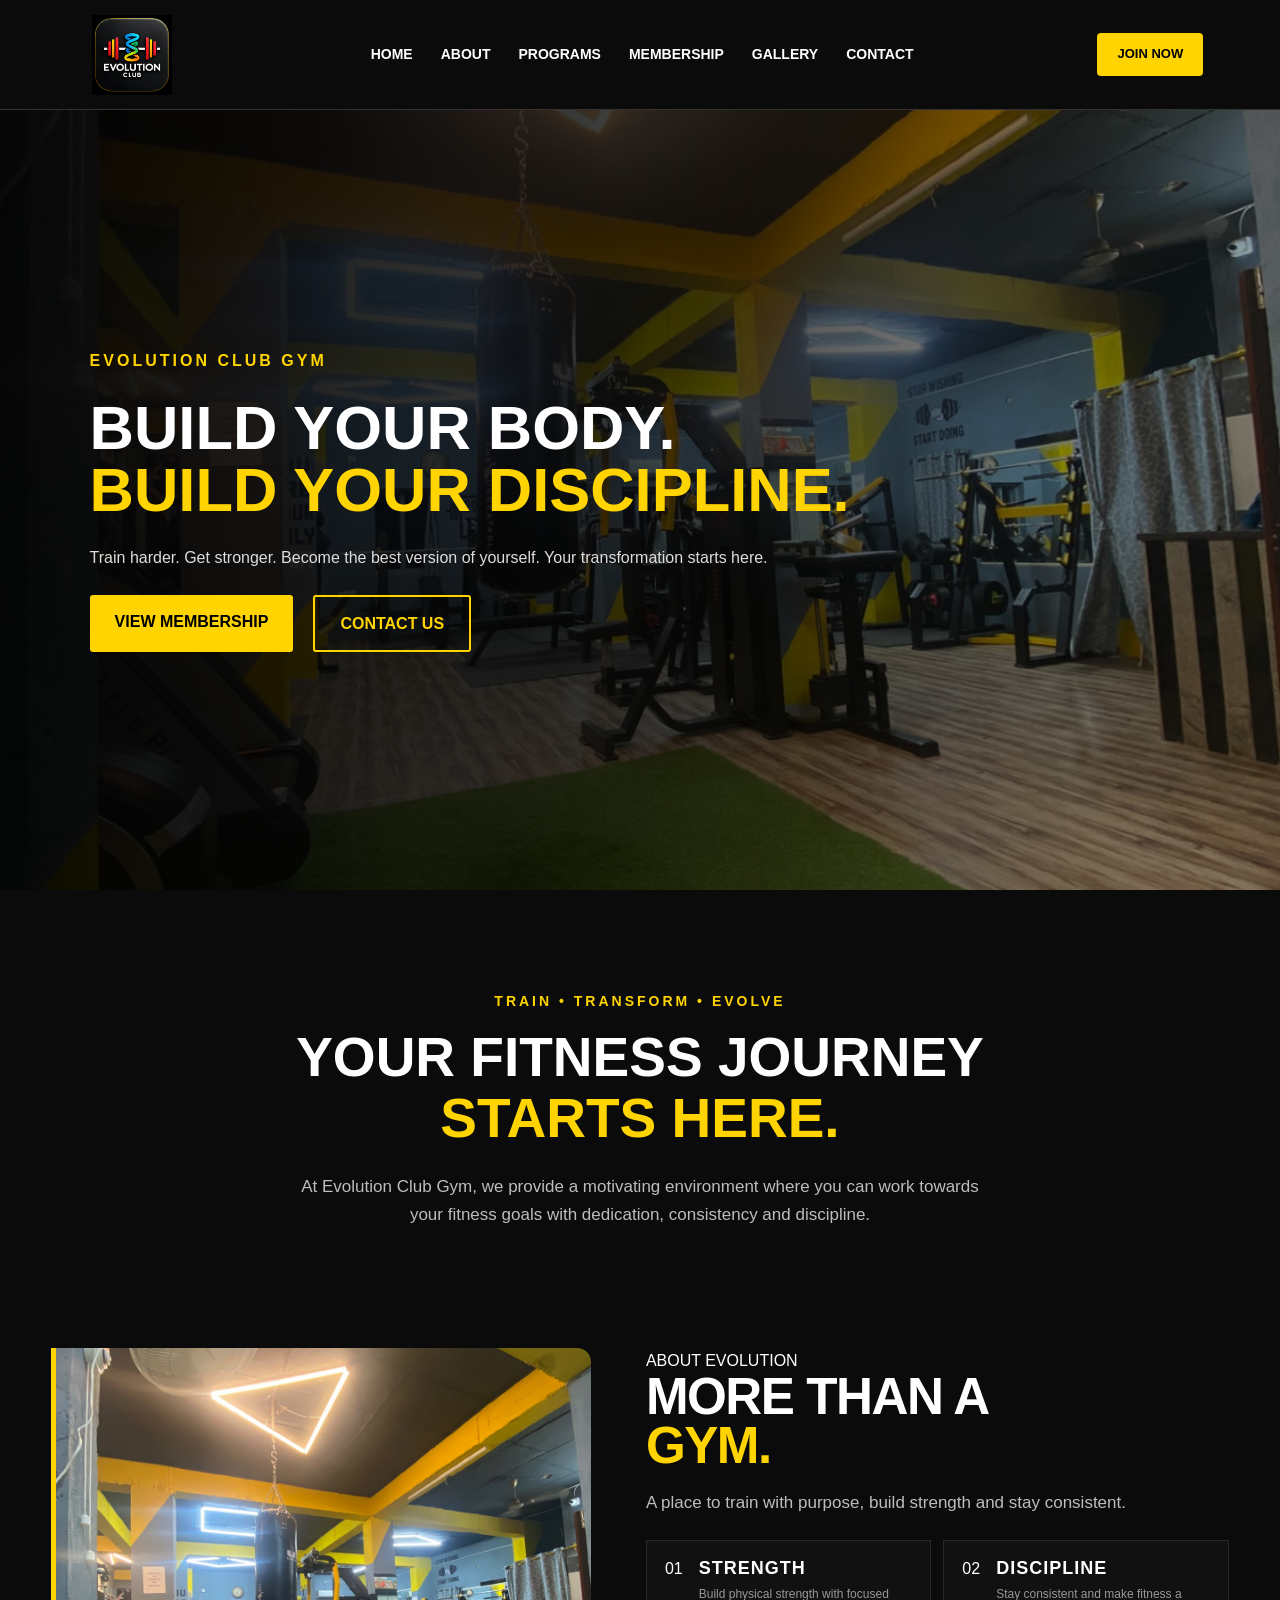
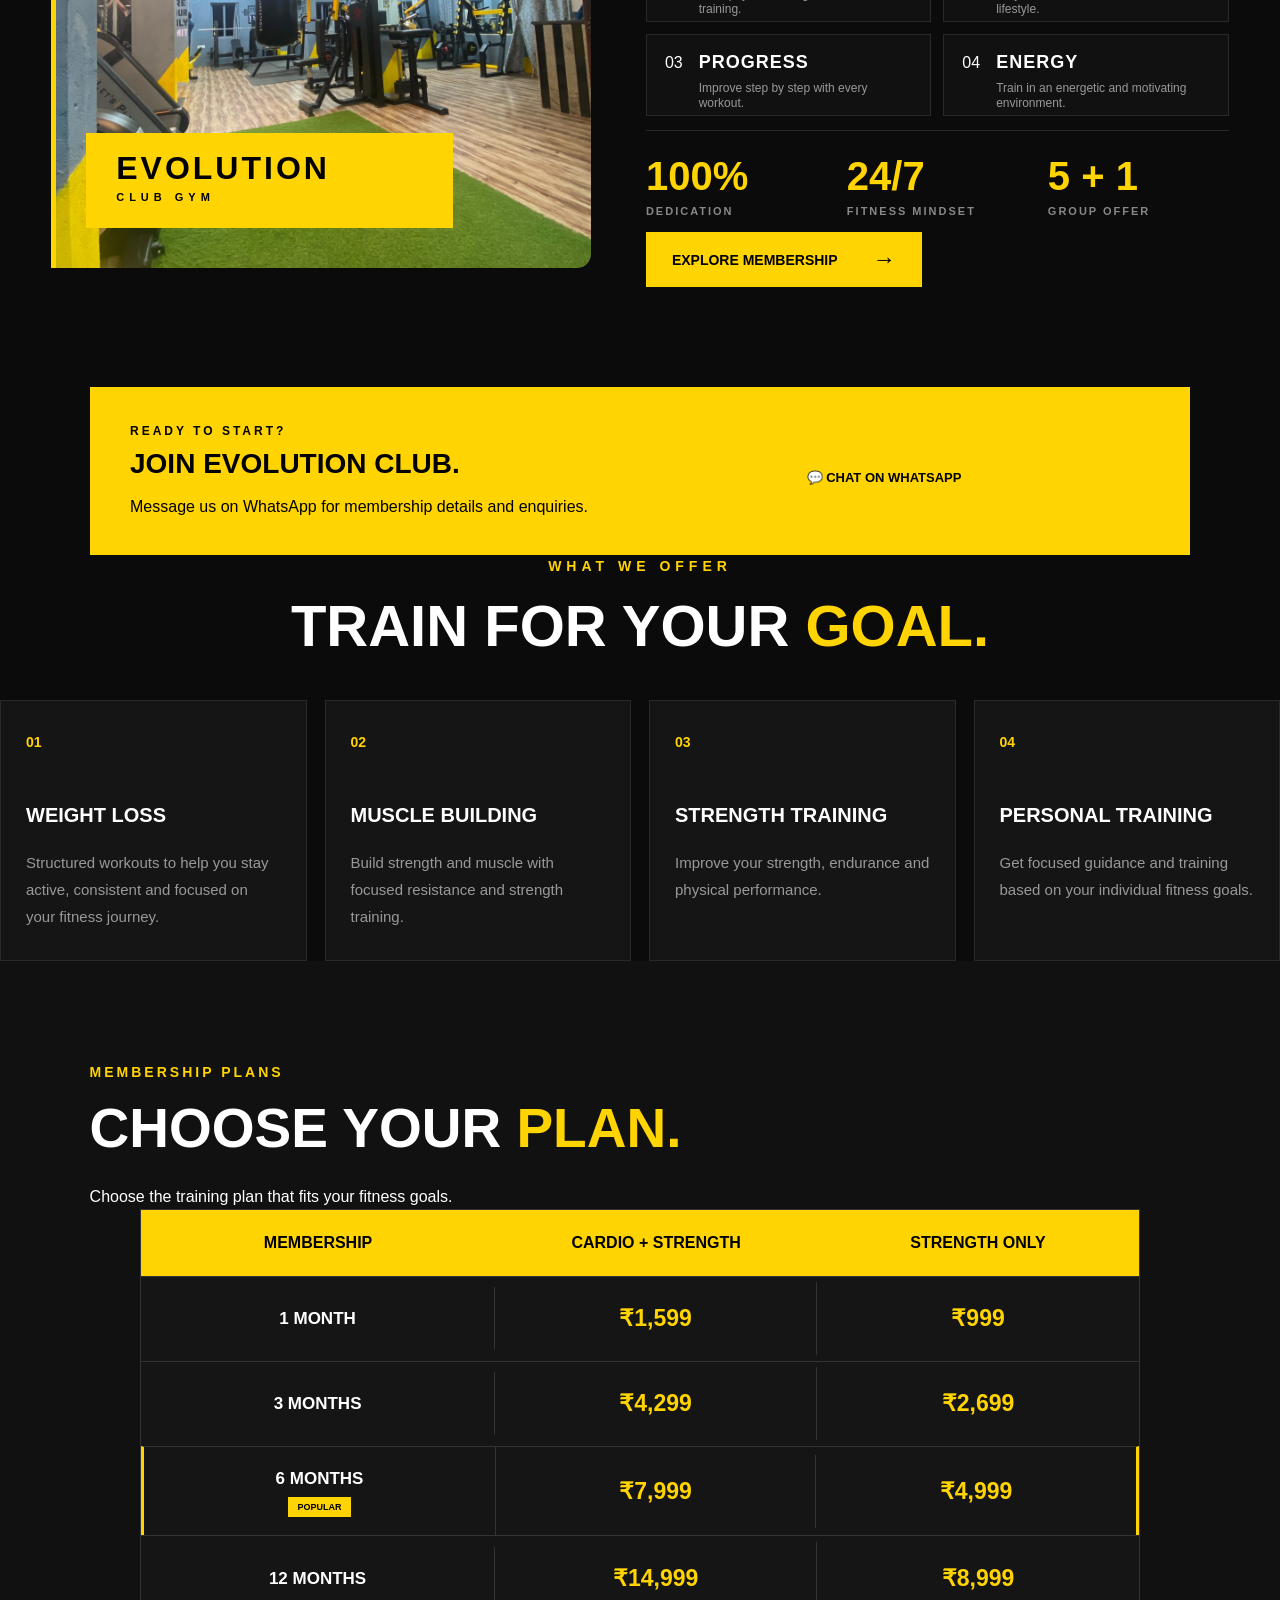
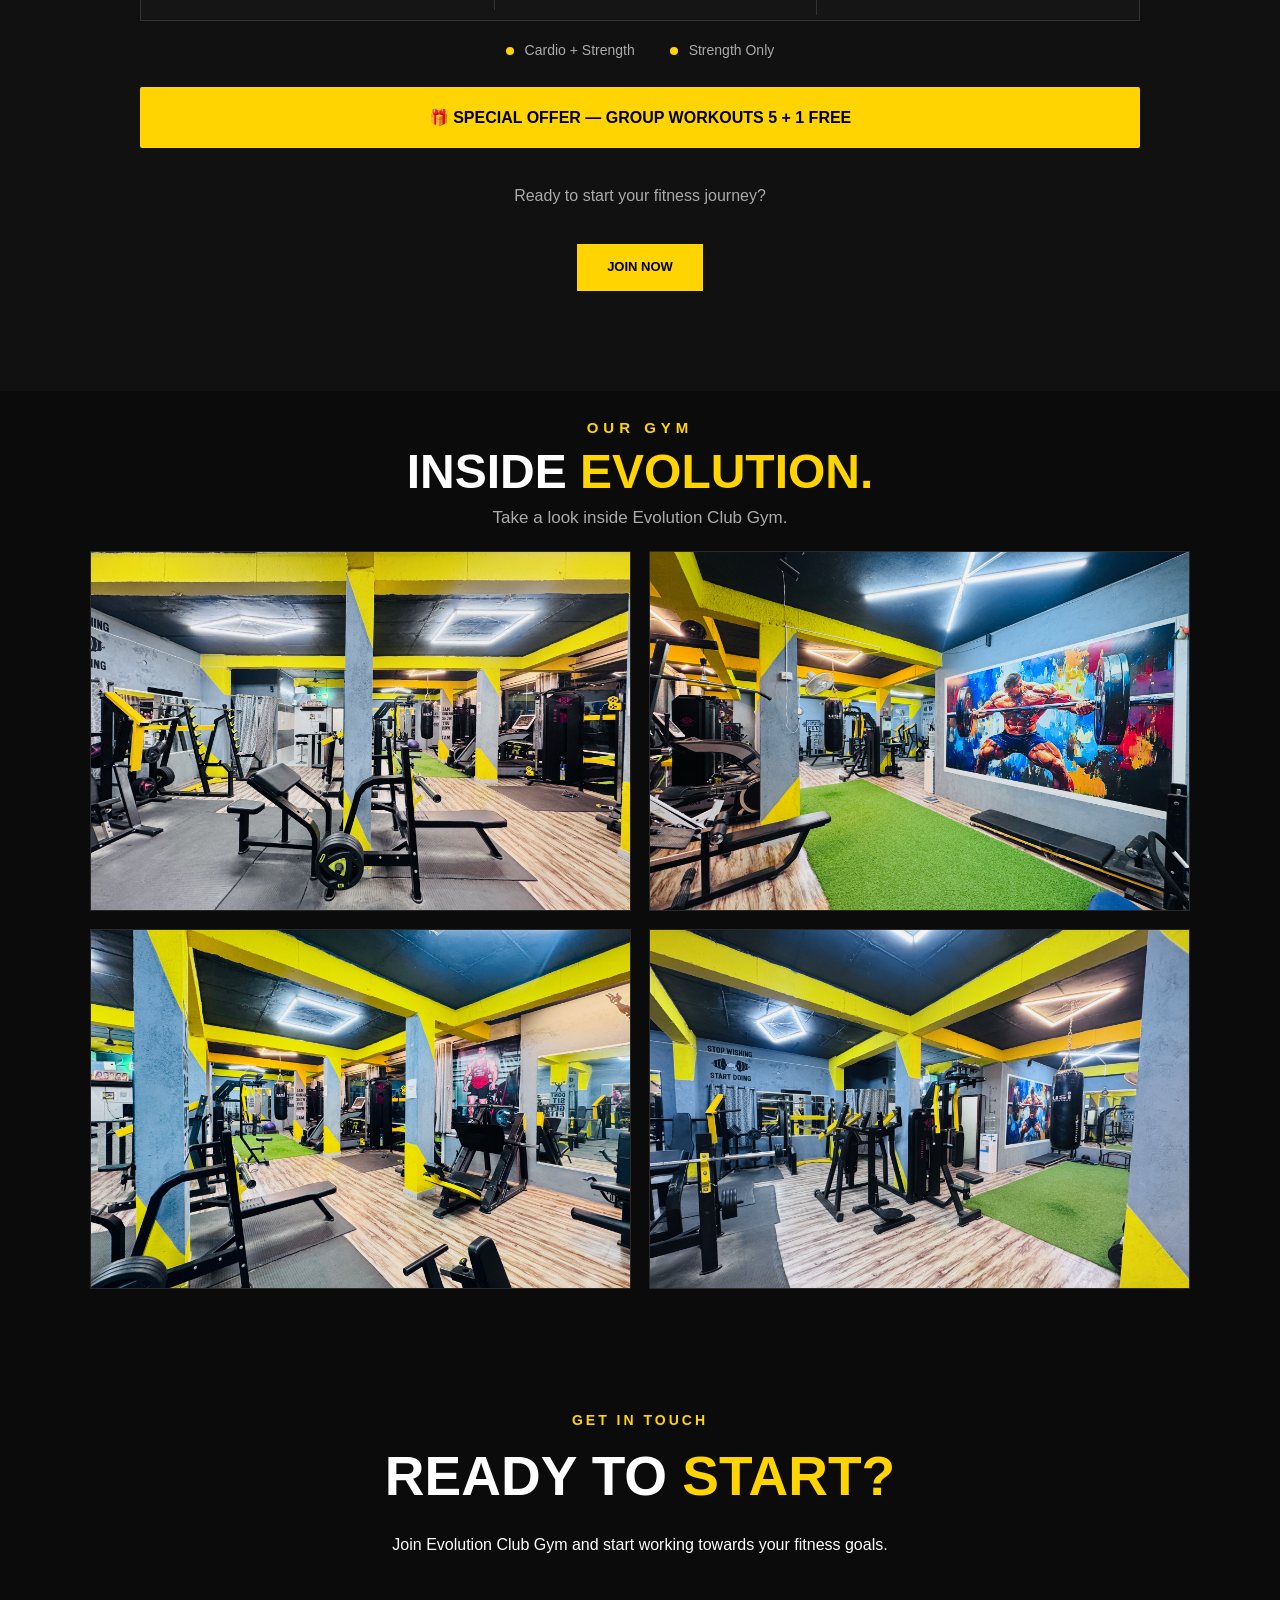
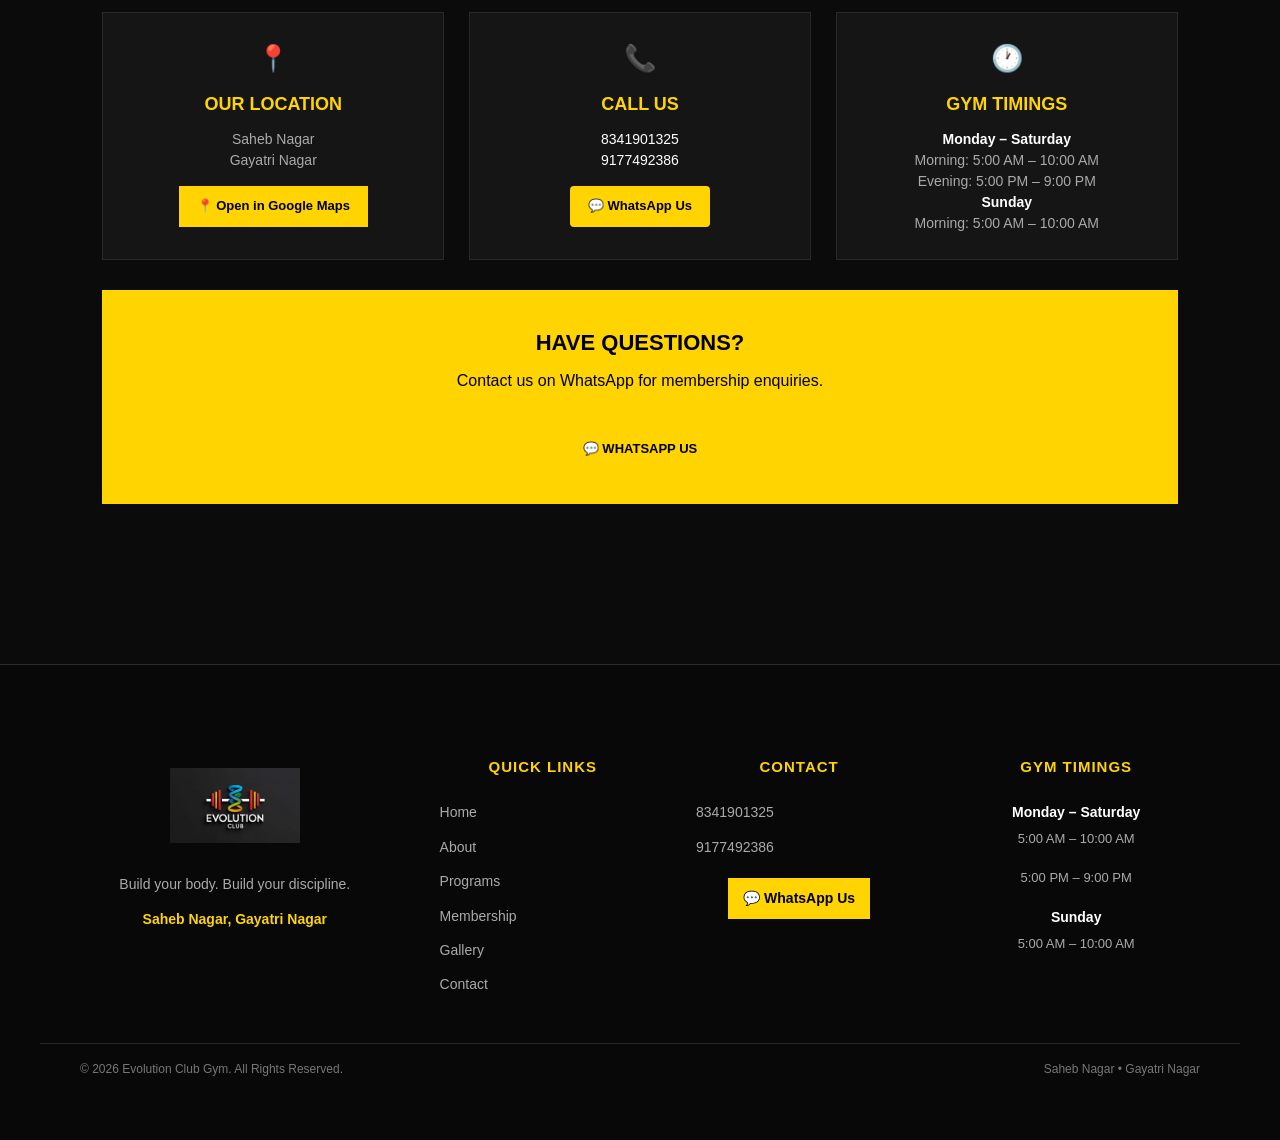
==== commit 30c17d90: "Update index.html" ====
--- a/index.html
+++ b/index.html
@@ -671,8 +671,47 @@
 
 </footer>
 
-</footer>
-
+
+<script>
+document.querySelectorAll('a[href^="#"]').forEach(link => {
+
+    link.addEventListener('click', function (e) {
+
+        const target = document.querySelector(this.getAttribute('href'));
+
+        if (!target) return;
+
+        e.preventDefault();
+
+        const navbar = document.querySelector('.navbar');
+
+        /*
+         * Safari/iOS sometimes calculates the anchor position
+         * before images finish changing the page height.
+         * Wait briefly, then calculate the position again.
+         */
+
+        setTimeout(function () {
+
+            const navbarHeight = navbar.getBoundingClientRect().height;
+
+            const targetPosition =
+                target.getBoundingClientRect().top +
+                window.pageYOffset -
+                navbarHeight -
+                25;
+
+            window.scrollTo({
+                top: targetPosition,
+                behavior: 'smooth'
+            });
+
+        }, 300);
+
+    });
+
+});
+</script>
 
 </body>
 </html>
--- a/style.css
+++ b/style.css
@@ -4458,3 +4458,57 @@
     }
 
 }
+
+
+/* =========================
+   MOBILE NAVBAR FINAL FIX
+========================= */
+
+@media (max-width: 700px) {
+
+    .navbar {
+        height: auto;
+        min-height: 80px;
+        padding: 10px 5%;
+        flex-wrap: wrap;
+        gap: 8px;
+    }
+
+    .navbar nav {
+        order: 3;
+        width: 100%;
+        display: flex;
+        justify-content: center;
+        flex-wrap: nowrap;
+        gap: 9px;
+        padding: 8px 0 5px;
+    }
+
+    .navbar nav a {
+        font-size: 12px;
+        white-space: nowrap;
+        flex-shrink: 0;
+    }
+
+}
+
+/* =========================
+   CONTACT - FINAL MOBILE POSITION
+========================= */
+
+@media (max-width: 700px) {
+
+    #contact {
+        padding-top: 70px !important;
+        scroll-margin-top: 135px !important;
+        position: relative;
+        z-index: 1;
+    }
+
+    #contact .section-heading {
+        position: relative;
+        z-index: 2;
+        margin-top: 0 !important;
+    }
+
+}
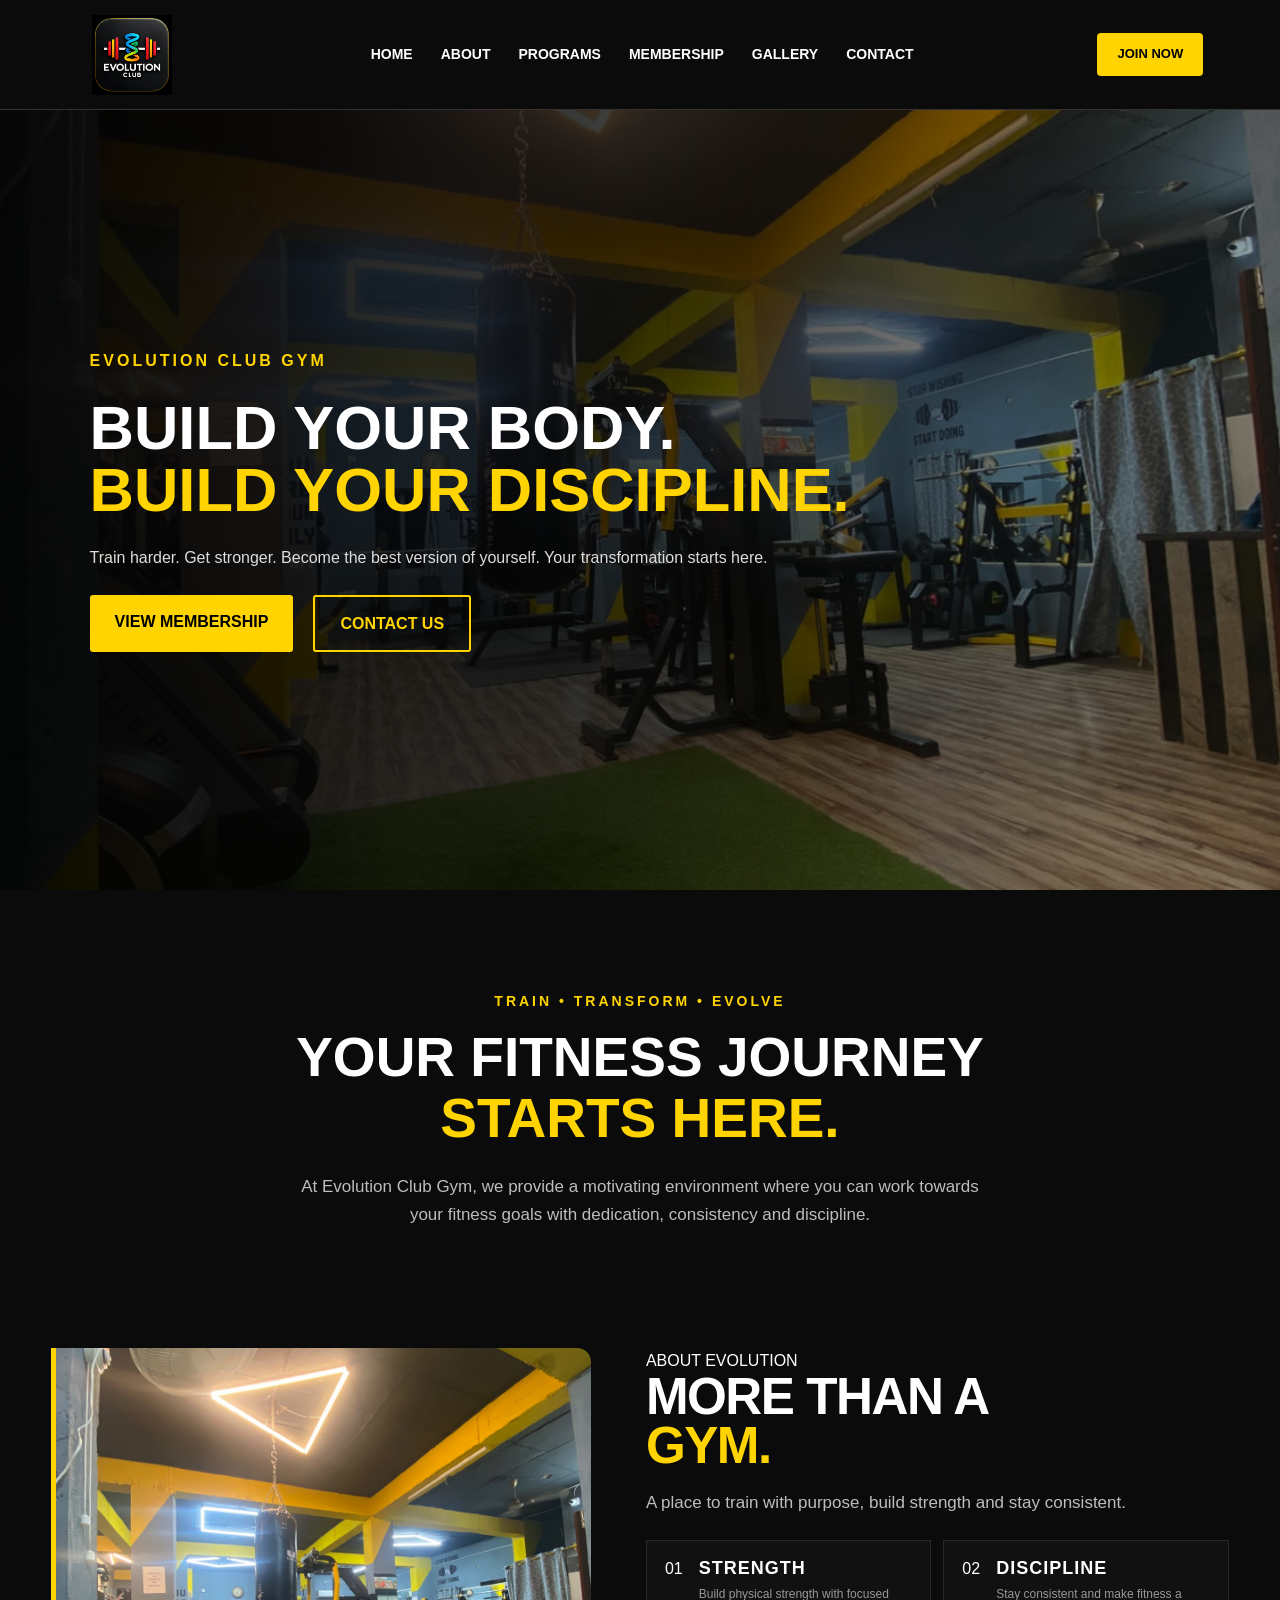
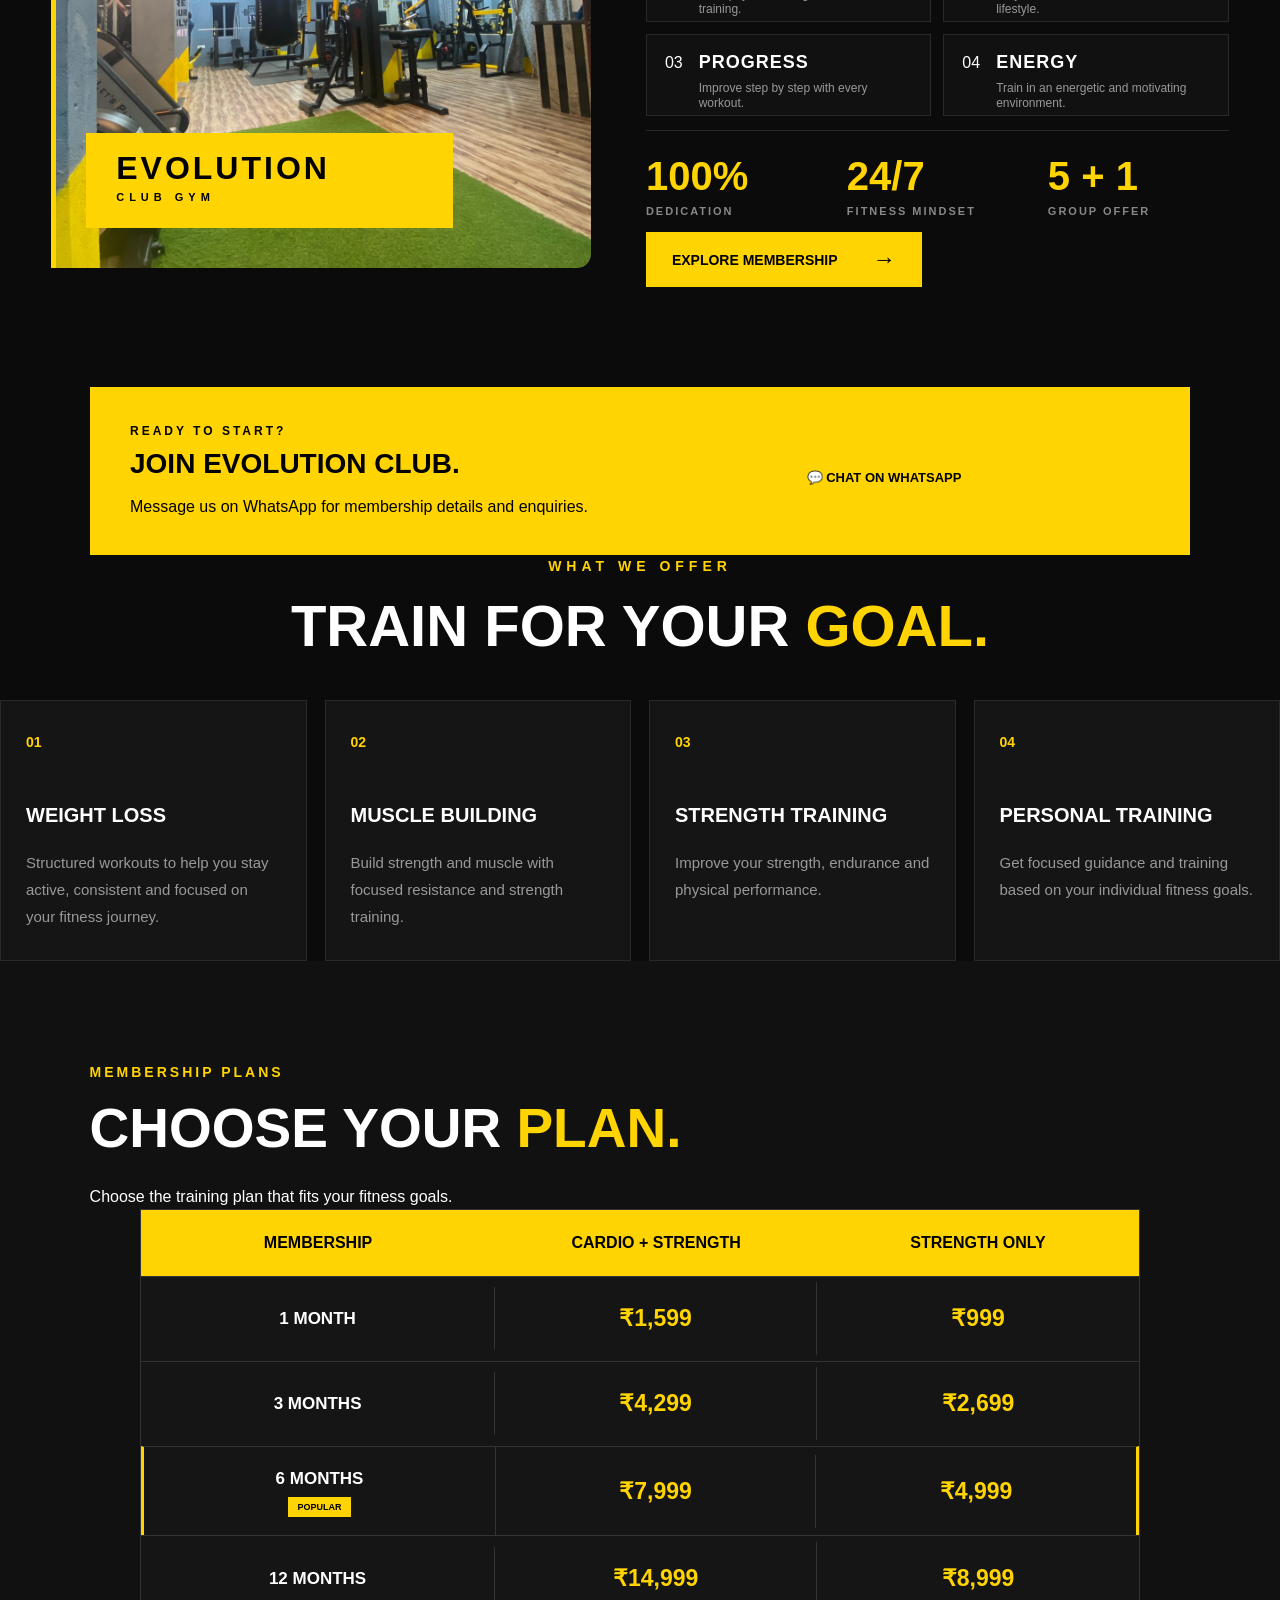
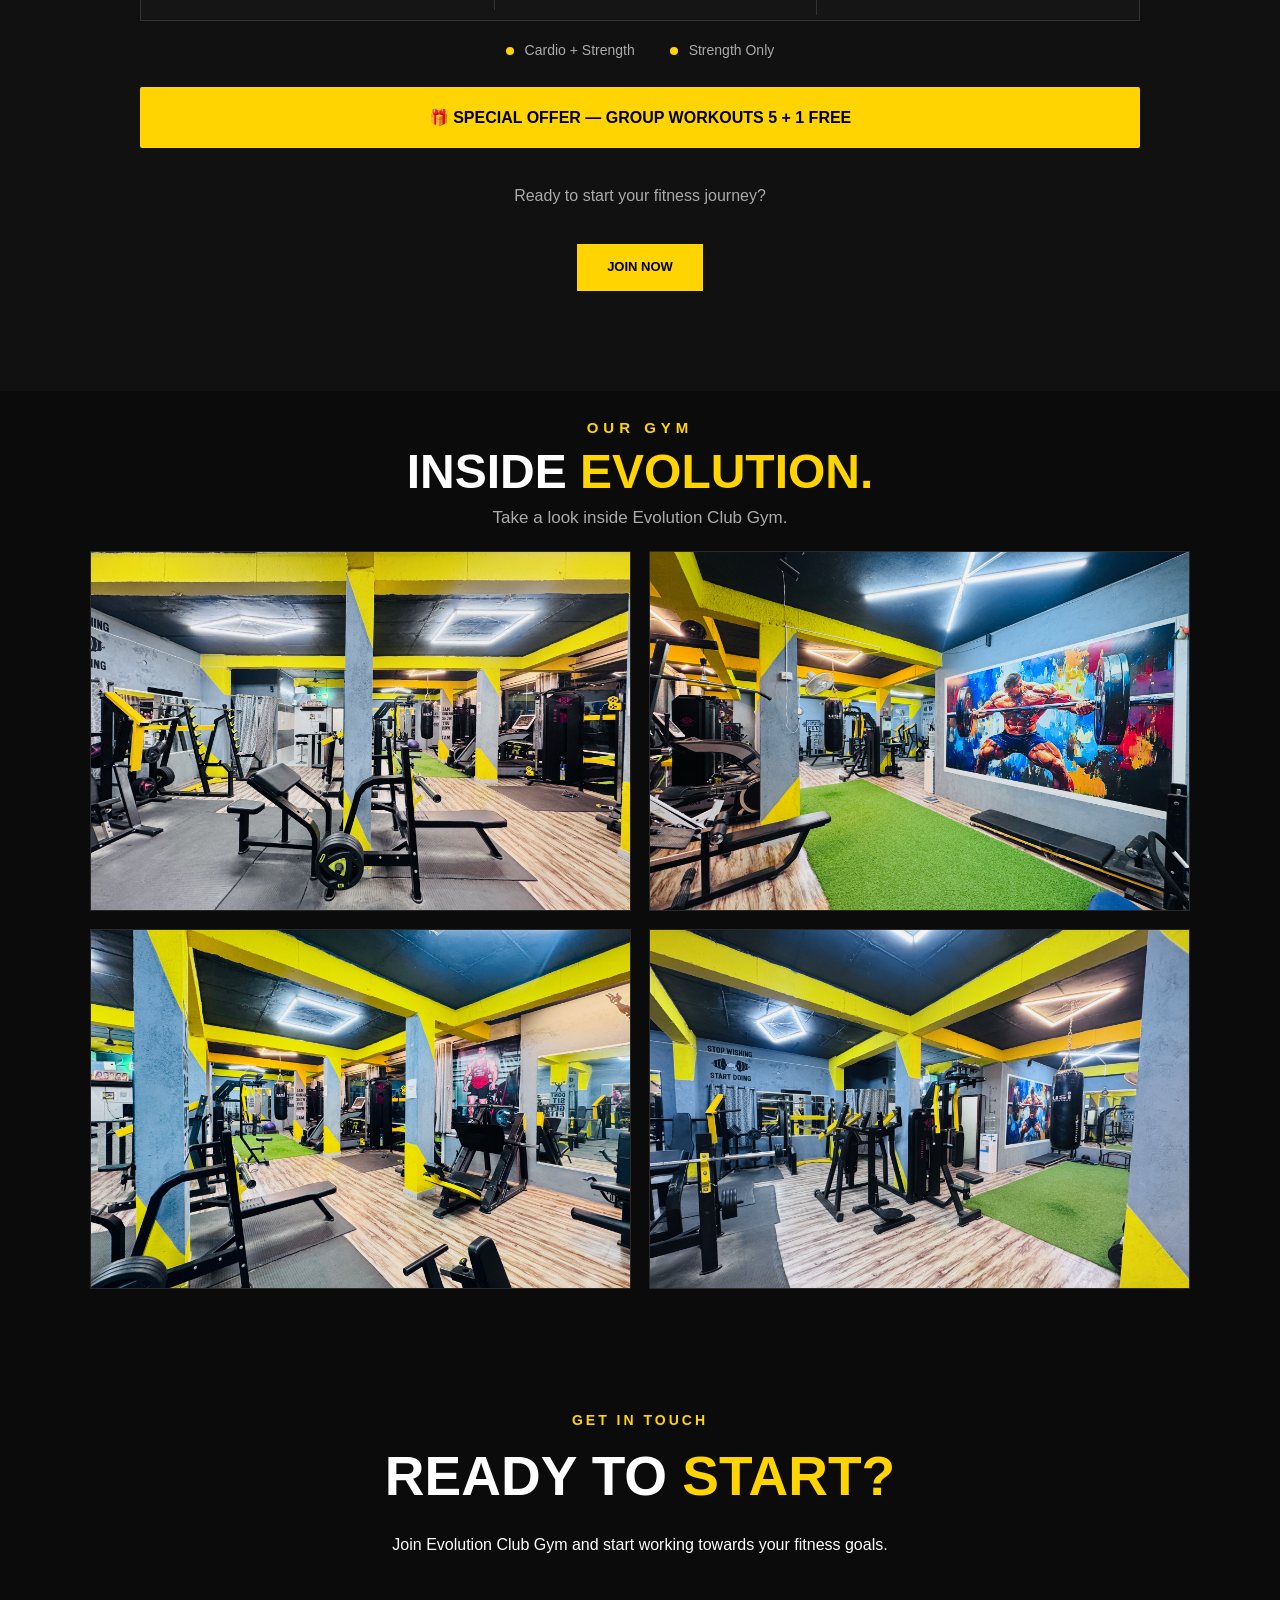
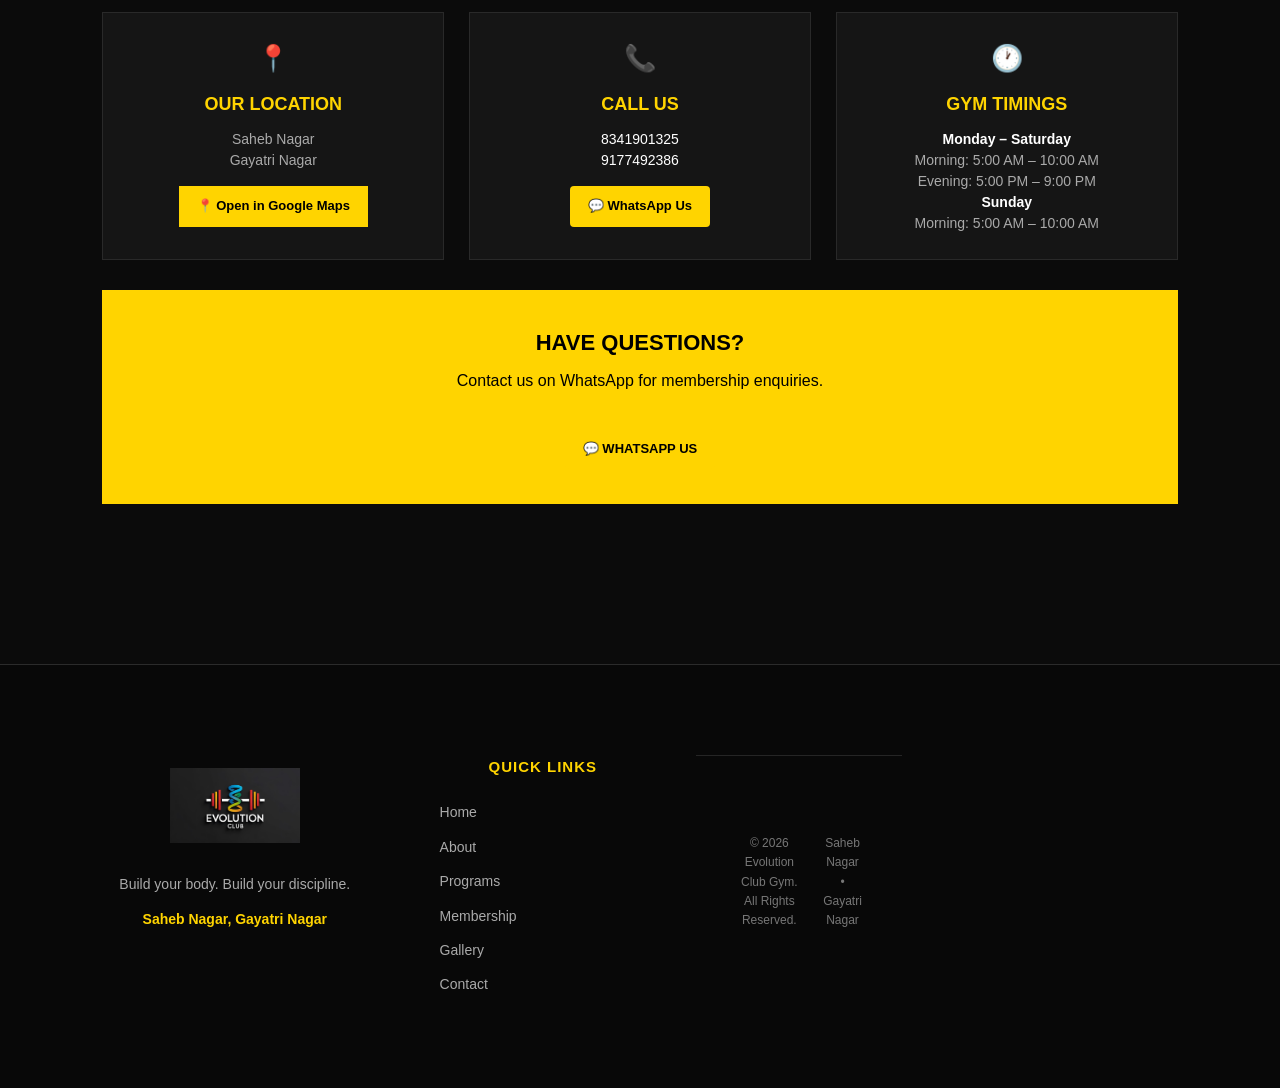
==== commit 82e7678b: "Update index.html" ====
--- a/index.html
+++ b/index.html
@@ -623,38 +623,7 @@
             <a href="#contact">Contact</a>
         </div>
 
-
-        <!-- Contact -->
-        <div class="footer-contact">
-            <h3>CONTACT</h3>
-
-            <a href="tel:8341901325">8341901325</a>
-            <a href="tel:9177492386">9177492386</a>
-
-            <a
-                href="https://wa.me/918341901325"
-                target="_blank"
-                class="footer-whatsapp"
-            >
-                💬 WhatsApp Us
-            </a>
-        </div>
-
-
-        <!-- Timings -->
-        <div class="footer-timings">
-            <h3>GYM TIMINGS</h3>
-
-            <strong>Monday – Saturday</strong>
-            <p>5:00 AM – 10:00 AM</p>
-            <p>5:00 PM – 9:00 PM</p>
-
-            <strong>Sunday</strong>
-            <p>5:00 AM – 10:00 AM</p>
-        </div>
-
-    </div>
-
+       
 
     <!-- Bottom Footer -->
     <div class="footer-bottom">
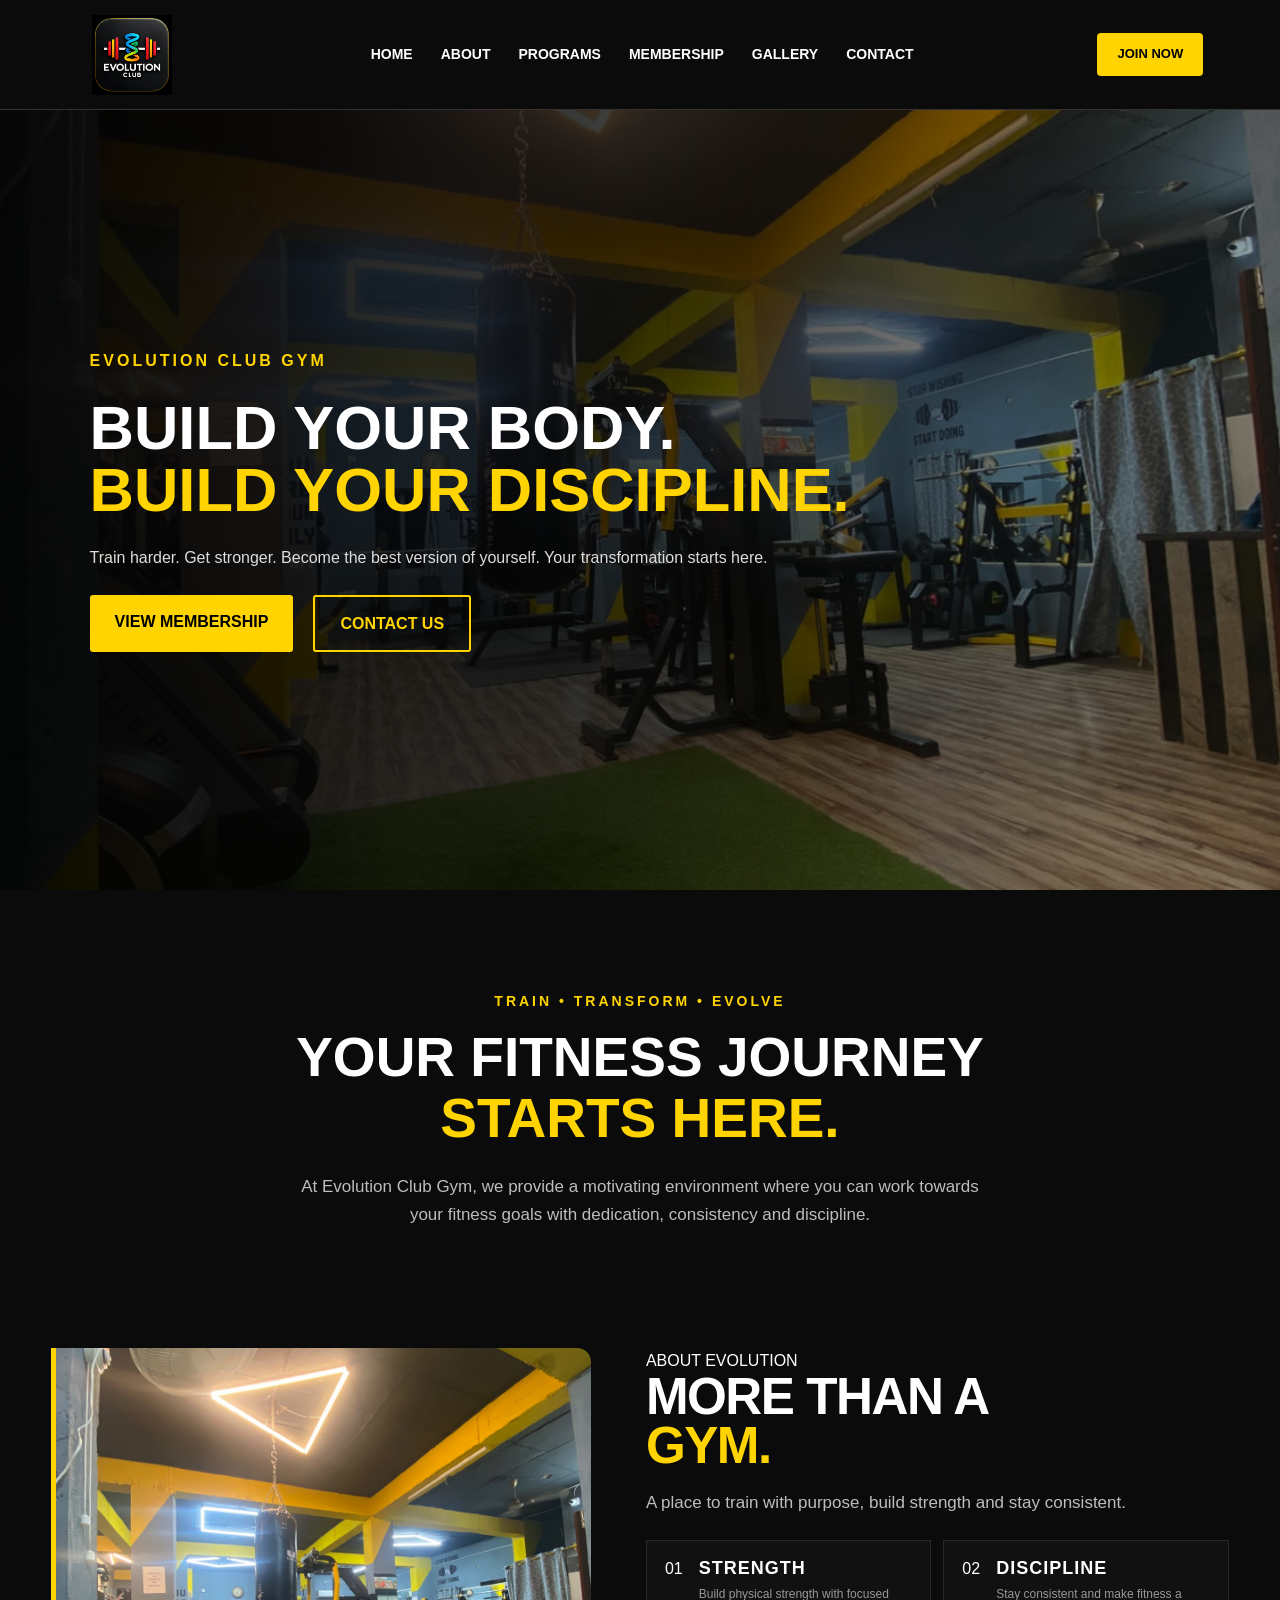
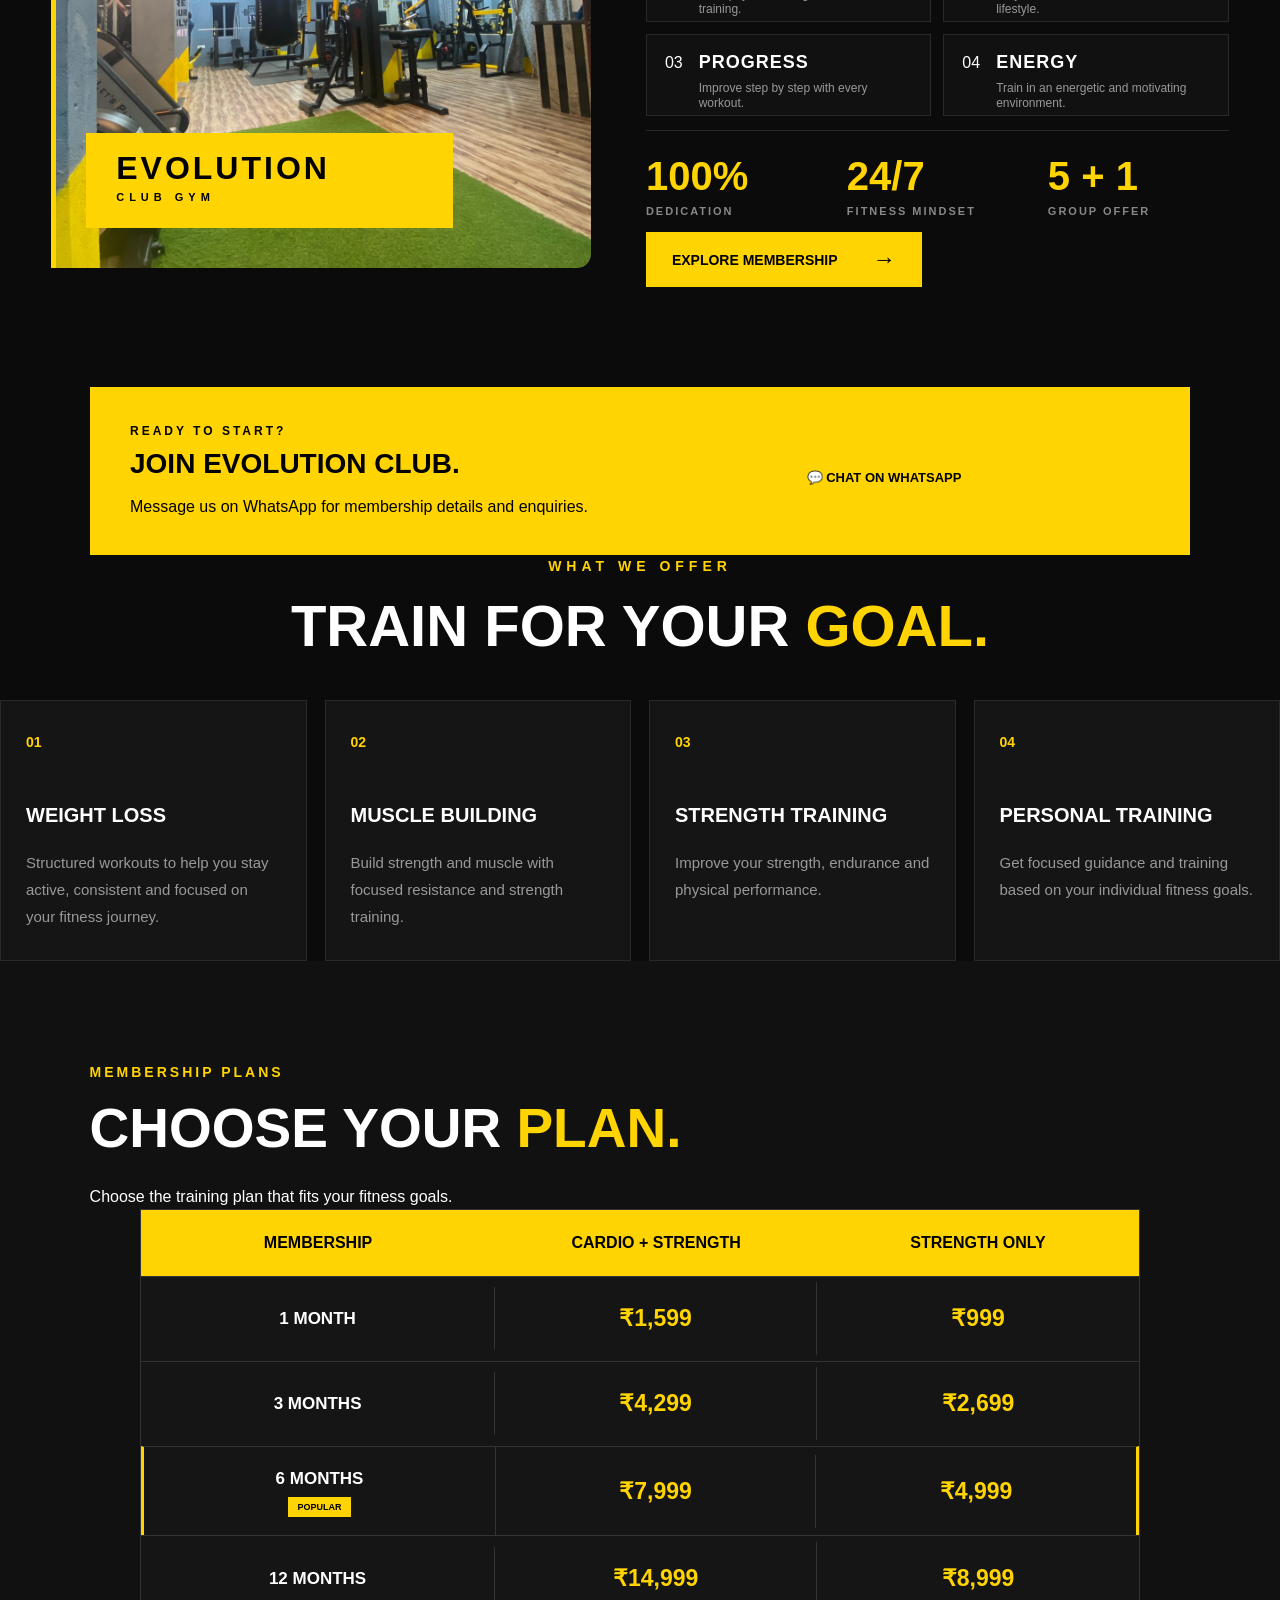
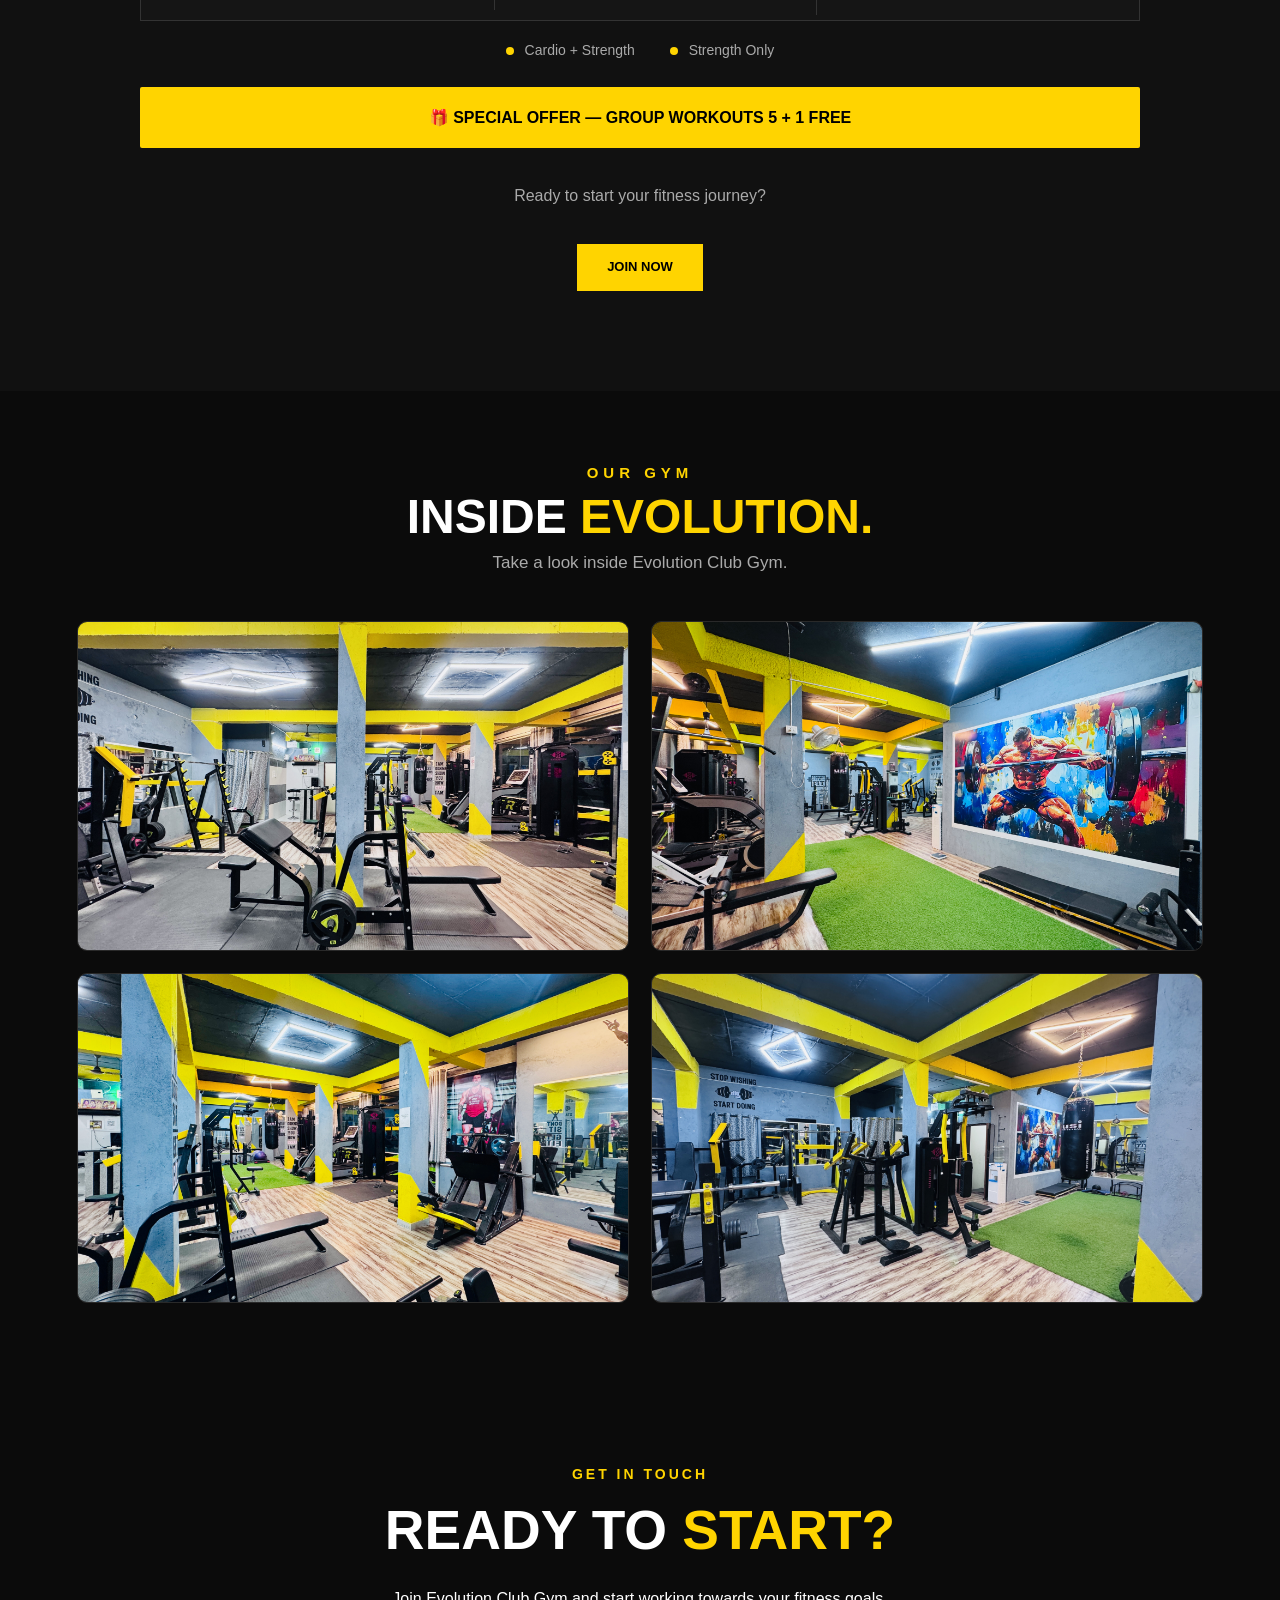
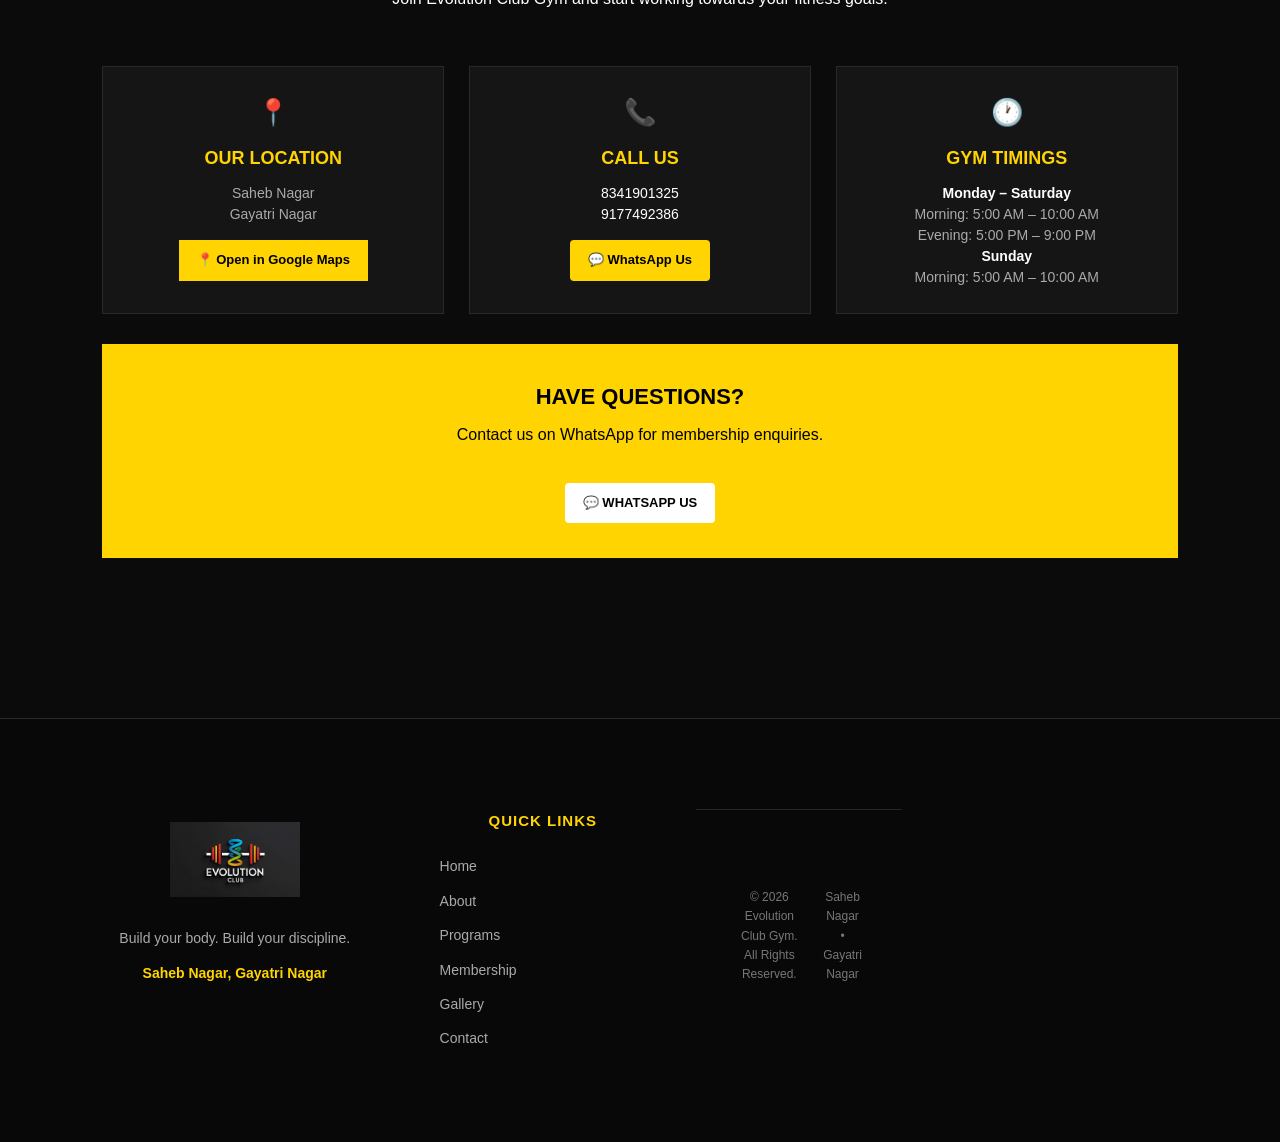
==== commit c65e4fd5: "Update gym website" ====
--- a/index.html
+++ b/index.html
@@ -683,4 +683,4 @@
 </script>
 
 </body>
-</html>
+</html>
--- a/style.css
+++ b/style.css
@@ -4512,3 +4512,634 @@
     }
 
 }
+
+/* HAVE QUESTIONS - WHATSAPP BUTTON */
+
+.whatsapp-box .whatsapp-btn {
+    background: #ffffff !important;
+    color: #000000 !important;
+    border: none;
+    box-shadow: none;
+}
+
+.whatsapp-box .whatsapp-btn:hover,
+.whatsapp-box .whatsapp-btn:active,
+.whatsapp-box .whatsapp-btn:focus {
+    background: #ffffff !important;
+    color: #000000 !important;
+    transform: none;
+}
+/* =========================================
+   EVOLUTION GYM - PROFESSIONAL GALLERY
+========================================= */
+
+#gallery {
+    padding: 70px 6% 90px !important;
+    background: #0b0b0b;
+}
+
+/* Gallery heading */
+#gallery .section-heading {
+    margin-bottom: 45px !important;
+}
+
+/* Gallery grid */
+#gallery .gallery-grid {
+    width: 100%;
+    max-width: 1200px;
+    margin: 0 auto;
+
+    display: grid;
+    grid-template-columns: repeat(2, 1fr);
+    gap: 22px;
+
+    align-items: stretch;
+}
+
+/* Individual photo */
+#gallery .gallery-item {
+    position: relative;
+    overflow: hidden;
+
+    width: 100%;
+    height: 330px;
+
+    background: #151515;
+    border: 1px solid #292929;
+    border-radius: 10px;
+
+    box-sizing: border-box;
+}
+
+/* Photos */
+#gallery .gallery-item img {
+    width: 100%;
+    height: 100%;
+
+    display: block;
+
+    object-fit: cover;
+
+    transition: transform 0.5s ease;
+}
+
+/* Hover */
+#gallery .gallery-item:hover img {
+    transform: scale(1.04);
+}
+
+/* Professional dark overlay */
+#gallery .gallery-overlay {
+    position: absolute;
+    inset: 0;
+
+    display: flex;
+    align-items: flex-end;
+
+    padding: 22px;
+
+    background: linear-gradient(
+        to top,
+        rgba(0,0,0,0.75),
+        transparent 55%
+    );
+
+    opacity: 0;
+    transition: opacity 0.3s ease;
+}
+
+/* Show overlay on hover */
+#gallery .gallery-item:hover .gallery-overlay {
+    opacity: 1;
+}
+
+#gallery .gallery-overlay span {
+    color: #ffd400;
+    font-size: 13px;
+    font-weight: 900;
+    letter-spacing: 2px;
+}
+
+/* =========================================
+   MOBILE GALLERY
+========================================= */
+
+@media (max-width: 700px) {
+
+    #gallery {
+        padding: 55px 5% 70px !important;
+    }
+
+    #gallery .section-heading {
+        margin-bottom: 30px !important;
+    }
+
+    #gallery .section-heading h2 {
+        font-size: 36px !important;
+    }
+
+    #gallery .gallery-grid {
+        display: grid;
+
+        grid-template-columns: 1fr;
+
+        gap: 18px;
+
+        width: 100%;
+    }
+
+    #gallery .gallery-item {
+        width: 100%;
+        height: 250px;
+
+        border-radius: 10px;
+    }
+
+    /* Disable hover overlay on touch devices */
+    #gallery .gallery-overlay {
+        opacity: 1;
+        padding: 15px;
+    }
+
+    #gallery .gallery-overlay span {
+        font-size: 11px;
+        letter-spacing: 1.5px;
+    }
+
+}
+
+/* ==========================================
+   FINAL MOBILE GALLERY FIX
+========================================== */
+
+@media screen and (max-width: 700px) {
+
+    #gallery .gallery-grid {
+        display: flex !important;
+        flex-direction: column !important;
+        gap: 20px !important;
+
+        width: 100% !important;
+        max-width: 100% !important;
+        margin: 30px auto 0 !important;
+    }
+
+    #gallery .gallery-item,
+    #gallery .gallery-large,
+    #gallery .gallery-wide {
+        display: block !important;
+
+        width: 100% !important;
+        height: 260px !important;
+
+        min-height: 260px !important;
+        max-height: 260px !important;
+
+        margin: 0 !important;
+
+        overflow: hidden !important;
+
+        border: 1px solid #292929 !important;
+        border-radius: 10px !important;
+
+        box-sizing: border-box !important;
+    }
+
+    #gallery .gallery-item img,
+    #gallery .gallery-large img,
+    #gallery .gallery-wide img {
+        display: block !important;
+
+        width: 100% !important;
+        height: 100% !important;
+
+        min-height: 100% !important;
+        max-height: 100% !important;
+
+        object-fit: cover !important;
+
+        margin: 0 !important;
+    }
+
+    #gallery .gallery-overlay {
+        display: flex !important;
+        opacity: 1 !important;
+    }
+}
+
+
+/* =========================================================
+   EVOLUTION CLUB GYM — MEMBERSHIP APPLICATION
+========================================================= */
+
+.application-page {
+    min-height: 100vh;
+    background: #0a0a0a;
+    color: #ffffff;
+    padding: 50px 20px 70px;
+    box-sizing: border-box;
+}
+
+.application-container {
+    width: 100%;
+    max-width: 950px;
+    margin: 0 auto;
+}
+
+/* ---------- HEADER ---------- */
+
+.application-header {
+    text-align: center;
+    margin-bottom: 45px;
+}
+
+.back-home {
+    display: inline-block;
+    color: #ffffff;
+    text-decoration: none;
+    font-size: 13px;
+    font-weight: 600;
+    letter-spacing: 1px;
+    margin-bottom: 30px;
+    transition: 0.3s ease;
+}
+
+.back-home:hover {
+    color: #f5c400;
+}
+
+.application-tag {
+    color: #f5c400;
+    font-size: 13px;
+    font-weight: 700;
+    letter-spacing: 3px;
+    margin: 0 0 12px;
+}
+
+.application-header h1 {
+    margin: 0;
+    font-size: clamp(32px, 5vw, 55px);
+    font-weight: 800;
+    letter-spacing: 1px;
+    line-height: 1.1;
+}
+
+.application-header h1 span {
+    color: #f5c400;
+}
+
+.application-subtitle {
+    margin: 15px 0 10px;
+    font-size: 13px;
+    font-weight: 700;
+    letter-spacing: 2px;
+}
+
+.application-description {
+    max-width: 650px;
+    margin: 0 auto;
+    color: #aaaaaa;
+    font-size: 14px;
+    line-height: 1.7;
+}
+
+
+/* ---------- FORM ---------- */
+
+.gym-application-form {
+    width: 100%;
+}
+
+.form-section {
+    background: #111111;
+    border: 1px solid #292929;
+    border-radius: 12px;
+    padding: 30px;
+    margin-bottom: 22px;
+    box-sizing: border-box;
+}
+
+.form-section-title {
+    display: flex;
+    align-items: center;
+    gap: 14px;
+    color: #ffffff;
+    font-size: 15px;
+    font-weight: 800;
+    letter-spacing: 1.5px;
+    padding-bottom: 18px;
+    margin-bottom: 25px;
+    border-bottom: 1px solid #292929;
+}
+
+.form-section-title span {
+    display: inline-flex;
+    align-items: center;
+    justify-content: center;
+    width: 35px;
+    height: 35px;
+    background: #f5c400;
+    color: #000000;
+    border-radius: 50%;
+    font-size: 12px;
+    font-weight: 900;
+}
+
+.form-grid {
+    display: grid;
+    grid-template-columns: repeat(2, 1fr);
+    gap: 22px;
+}
+
+.form-group {
+    display: flex;
+    flex-direction: column;
+}
+
+.form-group.full-width {
+    grid-column: 1 / -1;
+}
+
+.form-group label {
+    margin-bottom: 9px;
+    color: #dddddd;
+    font-size: 13px;
+    font-weight: 600;
+}
+
+.form-group label span {
+    color: #f5c400;
+}
+
+.form-group input,
+.form-group select,
+.form-group textarea {
+    width: 100%;
+    box-sizing: border-box;
+    border: 1px solid #333333;
+    border-radius: 7px;
+    background: #080808;
+    color: #ffffff;
+    padding: 13px 14px;
+    font-family: inherit;
+    font-size: 14px;
+    outline: none;
+    transition: 0.25s ease;
+}
+
+.form-group input::placeholder,
+.form-group textarea::placeholder {
+    color: #666666;
+}
+
+.form-group input:focus,
+.form-group select:focus,
+.form-group textarea:focus {
+    border-color: #f5c400;
+    box-shadow: 0 0 0 2px rgba(245, 196, 0, 0.08);
+}
+
+.form-group select {
+    cursor: pointer;
+}
+
+.form-group textarea {
+    resize: vertical;
+    min-height: 95px;
+}
+
+
+/* ---------- DECLARATION ---------- */
+
+.application-declaration {
+    background: #111111;
+    border: 1px solid #292929;
+    border-radius: 10px;
+    padding: 20px;
+    margin-bottom: 25px;
+}
+
+.checkbox-label {
+    display: flex;
+    align-items: flex-start;
+    gap: 12px;
+    cursor: pointer;
+    color: #aaaaaa;
+    font-size: 13px;
+    line-height: 1.7;
+}
+
+.checkbox-label input {
+    width: 18px;
+    height: 18px;
+    margin-top: 2px;
+    flex-shrink: 0;
+    accent-color: #f5c400;
+    cursor: pointer;
+}
+
+
+/* ---------- SUBMIT ---------- */
+
+.application-submit {
+    text-align: center;
+}
+
+.application-submit button {
+    width: 100%;
+    max-width: 360px;
+    border: none;
+    border-radius: 6px;
+    background: #f5c400;
+    color: #000000;
+    padding: 16px 25px;
+    font-family: inherit;
+    font-size: 14px;
+    font-weight: 900;
+    letter-spacing: 1.5px;
+    cursor: pointer;
+    transition: 0.25s ease;
+}
+
+.application-submit button:hover {
+    background: #ffffff;
+    transform: translateY(-2px);
+}
+
+.application-submit p {
+    margin: 14px 0 0;
+    color: #777777;
+    font-size: 12px;
+}
+
+
+/* =========================================================
+   MOBILE
+========================================================= */
+
+@media screen and (max-width: 700px) {
+
+    .application-page {
+        padding: 30px 14px 50px;
+    }
+
+    .application-header {
+        margin-bottom: 30px;
+    }
+
+    .back-home {
+        margin-bottom: 22px;
+    }
+
+    .application-header h1 {
+        font-size: 34px;
+    }
+
+    .application-subtitle {
+        font-size: 11px;
+        letter-spacing: 1.5px;
+    }
+
+    .application-description {
+        font-size: 13px;
+    }
+
+    .form-section {
+        padding: 20px 16px;
+        border-radius: 9px;
+    }
+
+    .form-section-title {
+        font-size: 13px;
+        gap: 10px;
+    }
+
+    .form-section-title span {
+        width: 30px;
+        height: 30px;
+        font-size: 11px;
+    }
+
+    .form-grid {
+        grid-template-columns: 1fr;
+        gap: 18px;
+    }
+
+    .form-group.full-width {
+        grid-column: auto;
+    }
+
+    .form-group input,
+    .form-group select,
+    .form-group textarea {
+        font-size: 14px;
+        padding: 12px;
+    }
+
+    .application-submit button {
+        max-width: 100%;
+    }
+
+}
+
+/* =========================================================
+   APPLICATION SUCCESS MESSAGE
+========================================================= */
+
+.application-success {
+    display: none;
+    text-align: center;
+    background: #111111;
+    border: 1px solid #f5c400;
+    border-radius: 12px;
+    padding: 45px 25px;
+    margin-top: 25px;
+}
+
+.application-success.show {
+    display: block;
+}
+
+.success-icon {
+    width: 65px;
+    height: 65px;
+    margin: 0 auto 20px;
+    display: flex;
+    align-items: center;
+    justify-content: center;
+    border-radius: 50%;
+    background: #f5c400;
+    color: #000000;
+    font-size: 35px;
+    font-weight: 900;
+}
+
+.application-success h2 {
+    margin: 0 0 15px;
+    color: #ffffff;
+    font-size: 28px;
+    font-weight: 800;
+}
+
+.application-success h2 span {
+    color: #f5c400;
+}
+
+.application-success p {
+    color: #999999;
+    font-size: 14px;
+    line-height: 1.7;
+    margin: 8px auto;
+    max-width: 600px;
+}
+
+.success-whatsapp {
+    display: inline-block;
+    margin-top: 25px;
+    padding: 14px 22px;
+    background: #f5c400;
+    color: #000000;
+    text-decoration: none;
+    border-radius: 6px;
+    font-size: 13px;
+    font-weight: 800;
+    letter-spacing: 1px;
+    transition: 0.25s ease;
+}
+
+.success-whatsapp:hover {
+    background: #ffffff;
+}
+
+.success-home {
+    display: block;
+    margin-top: 20px;
+    color: #ffffff;
+    text-decoration: none;
+    font-size: 13px;
+    font-weight: 600;
+}
+
+.success-home:hover {
+    color: #f5c400;
+}
+
+
+/* ---------- MOBILE ---------- */
+
+@media screen and (max-width: 700px) {
+
+    .application-success {
+        padding: 35px 18px;
+    }
+
+    .application-success h2 {
+        font-size: 23px;
+    }
+
+    .success-whatsapp {
+        width: 100%;
+        box-sizing: border-box;
+    }
+
+}
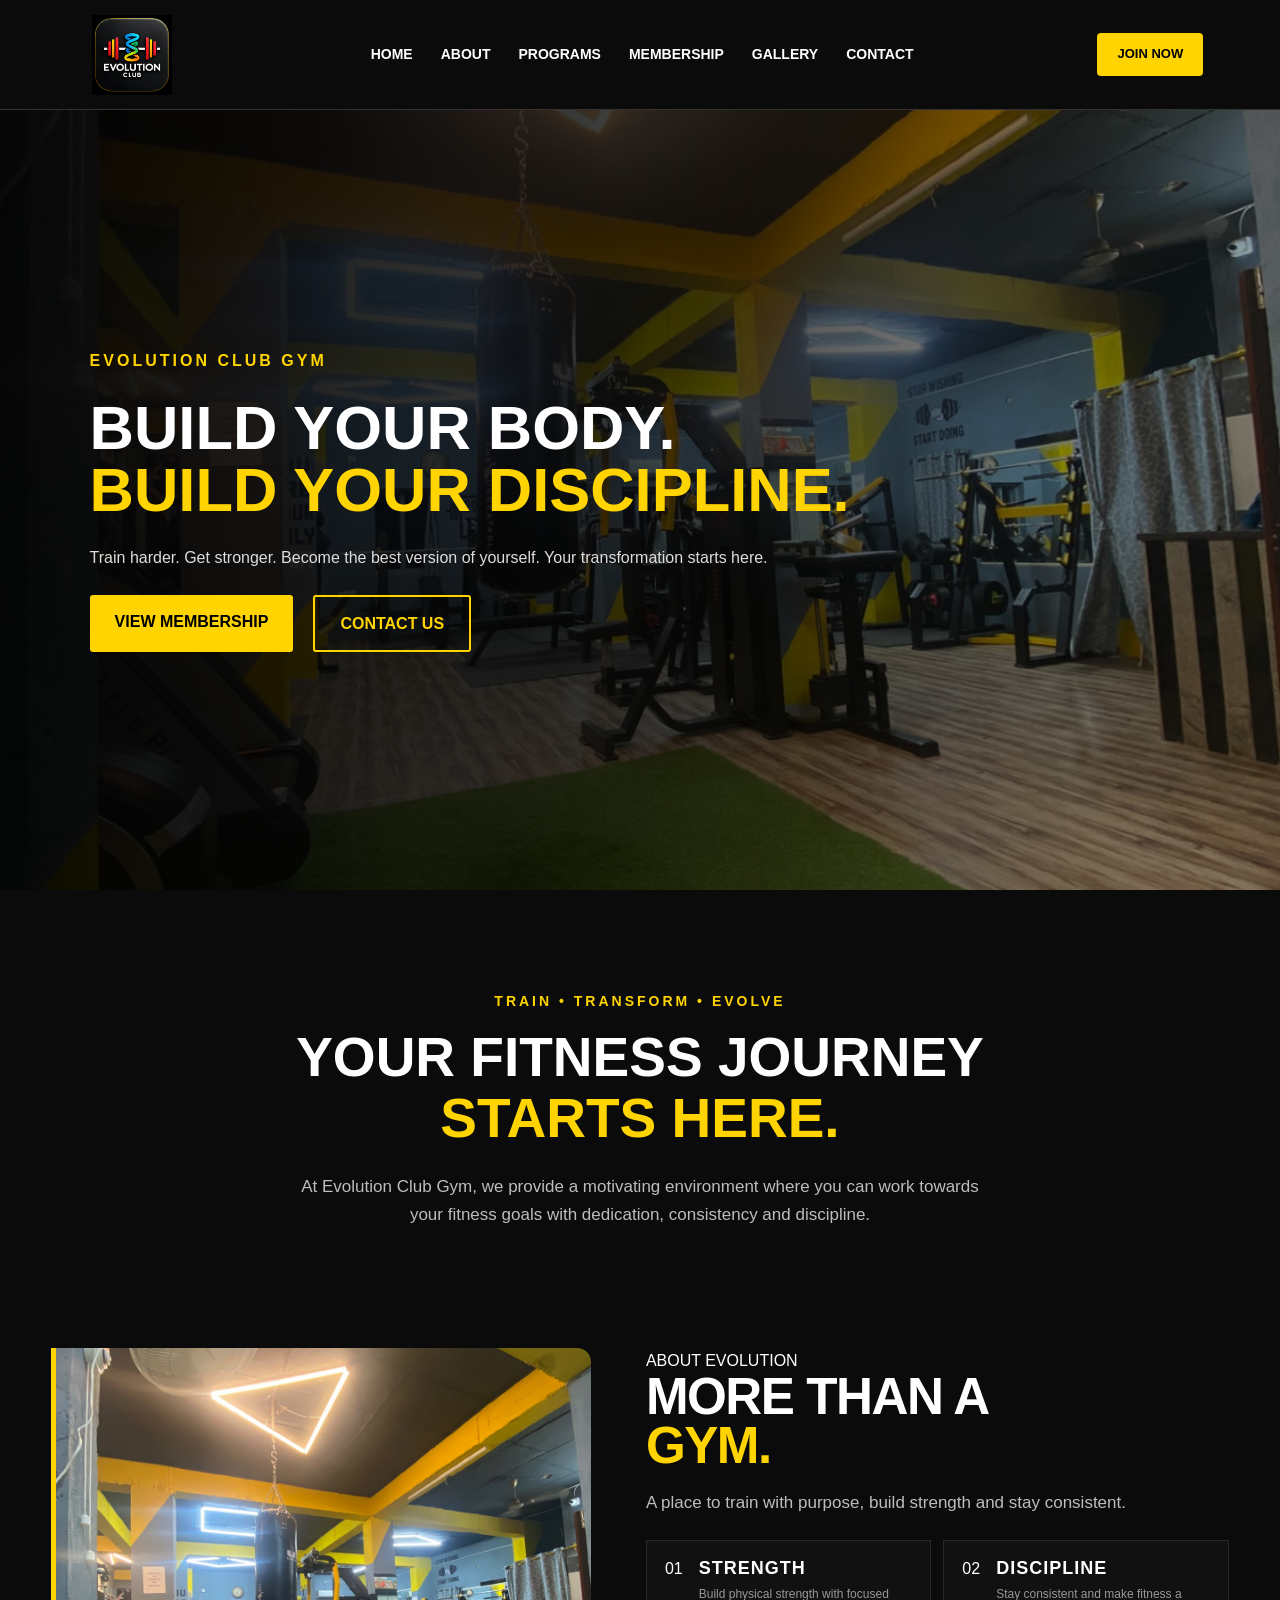
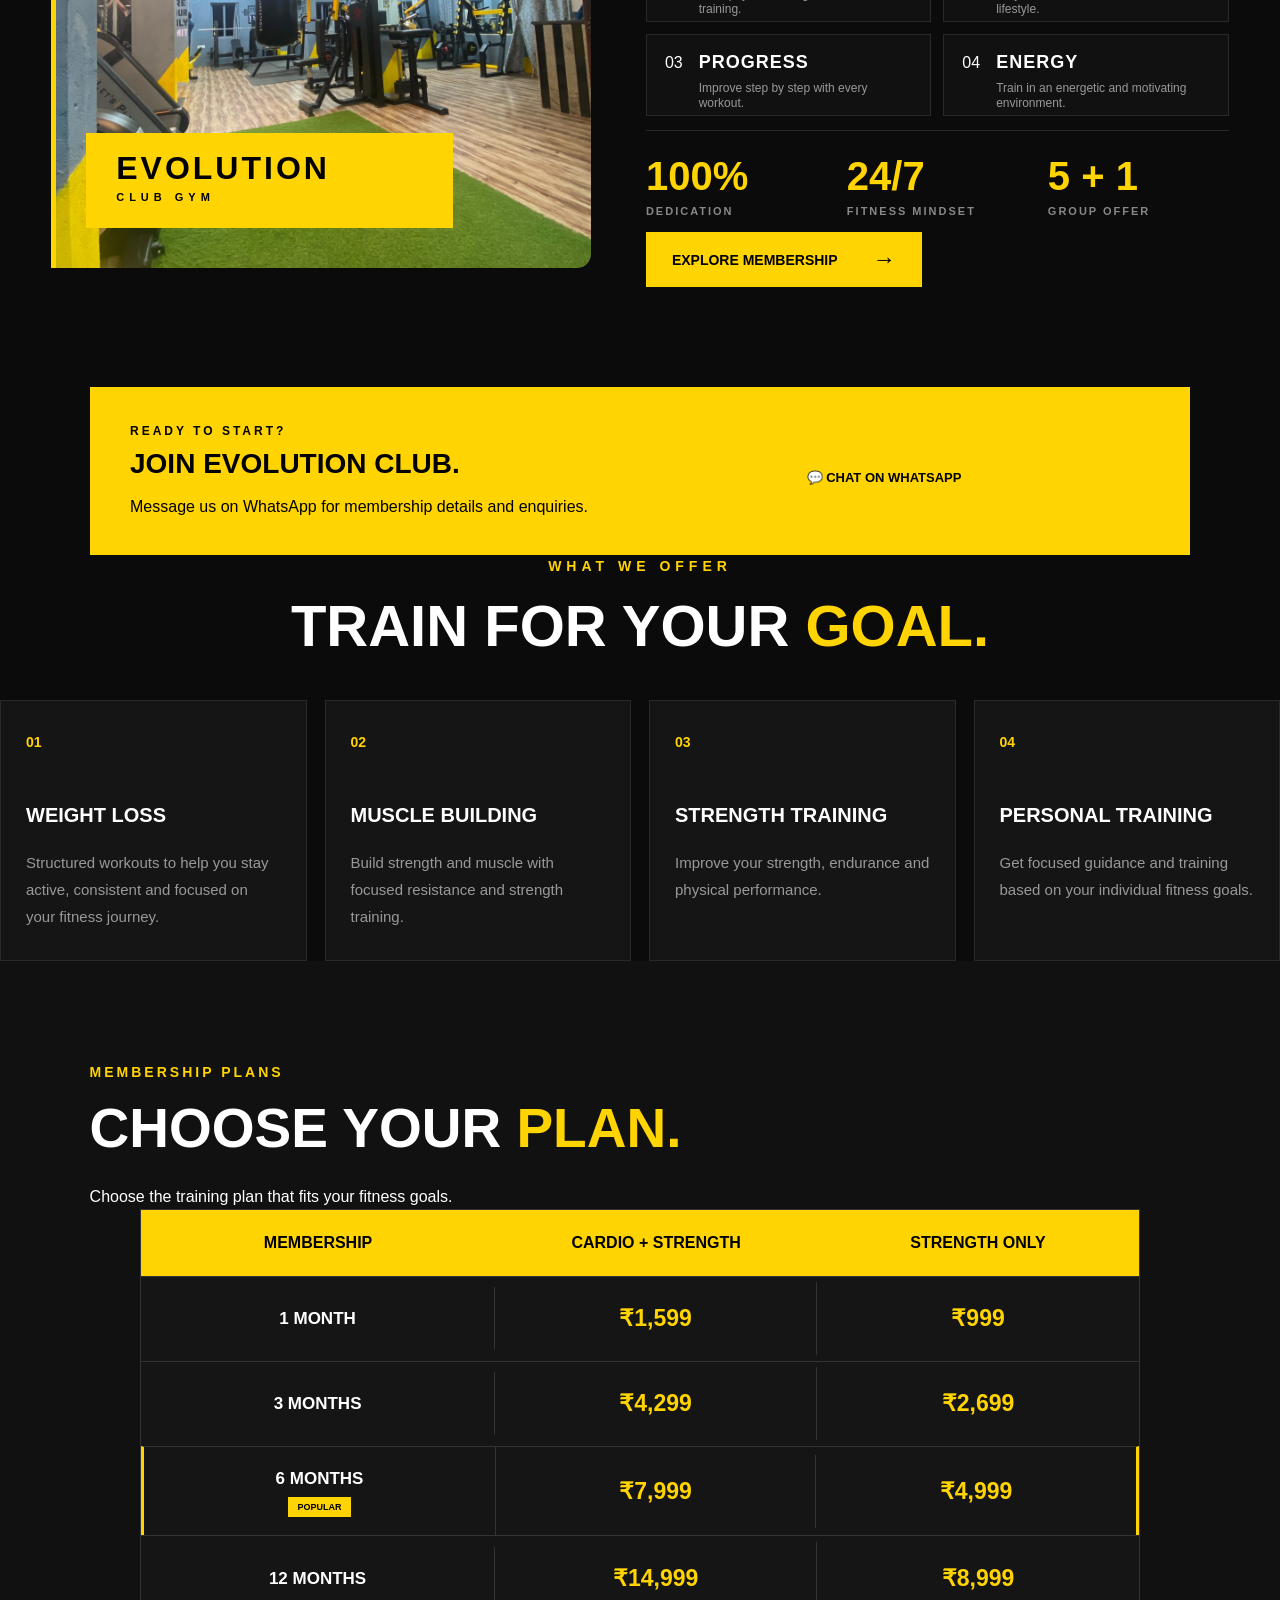
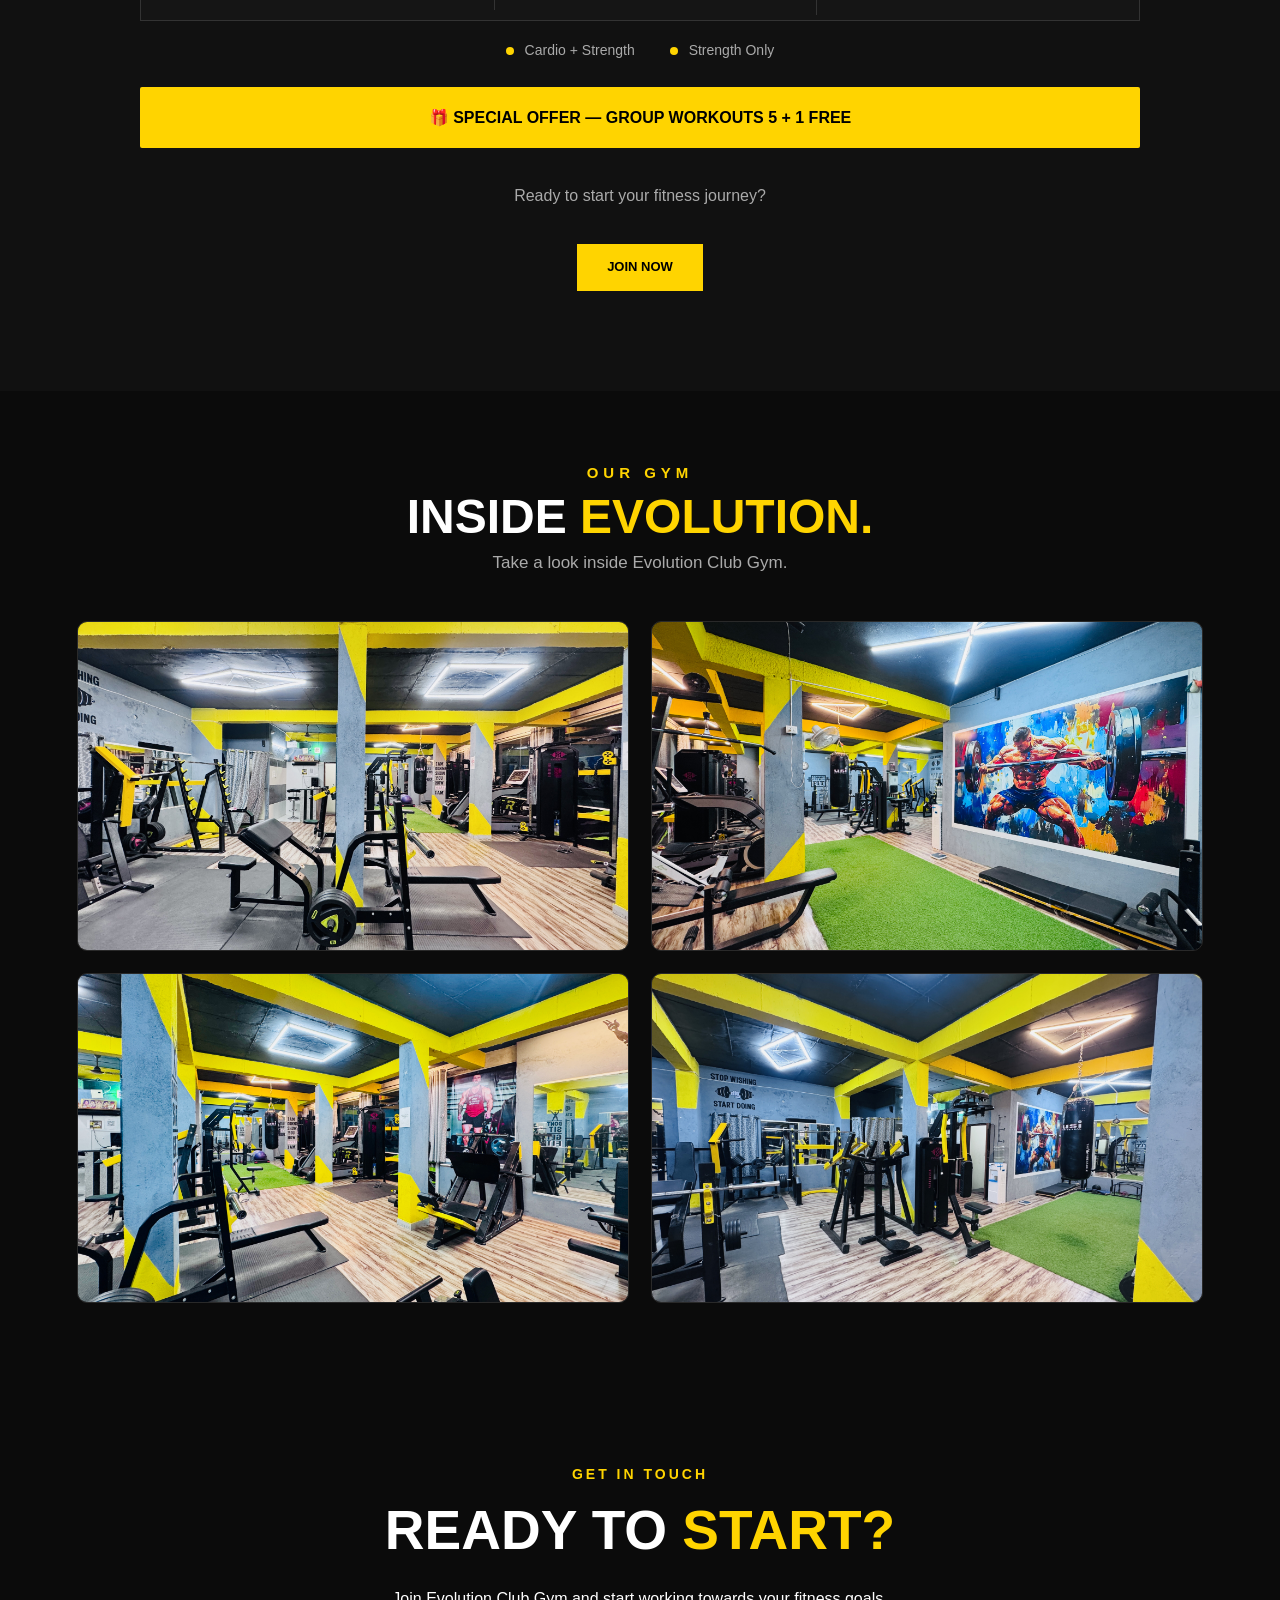
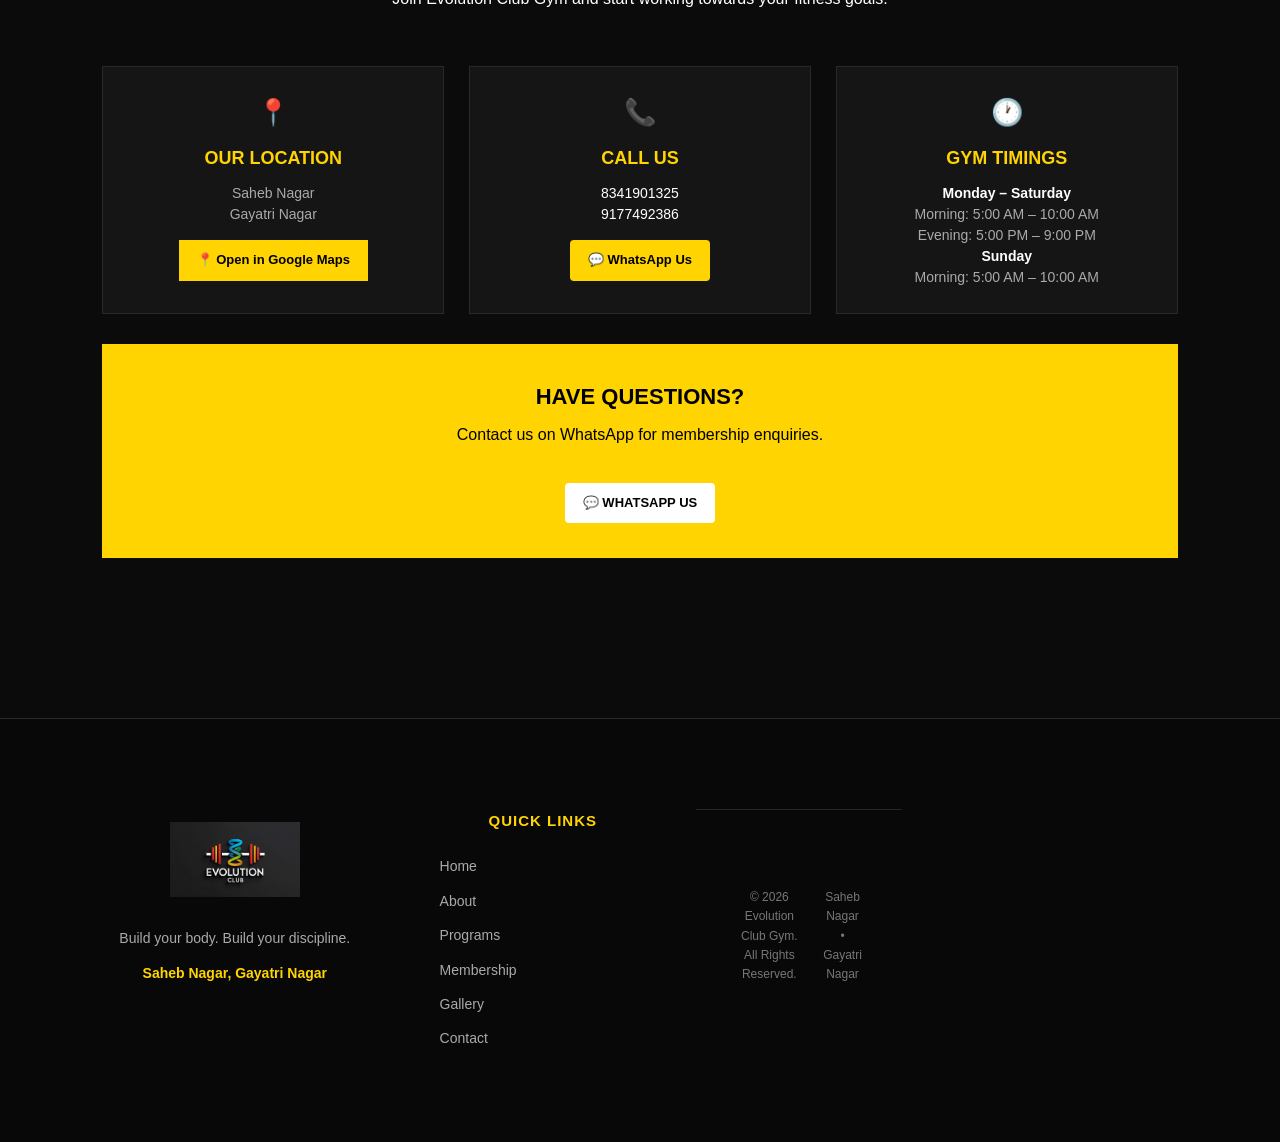
==== commit 0bbbea8b: "Connect Join Now to application form" ====
--- a/index.html
+++ b/index.html
@@ -424,9 +424,7 @@
             Ready to start your fitness journey?
         </p>
 
-        <a href="#contact" class="plan-btn">
-            JOIN NOW
-        </a>
+        <a href="application.html" class="plan-btn">JOIN NOW</a>
 
     </div>
 
